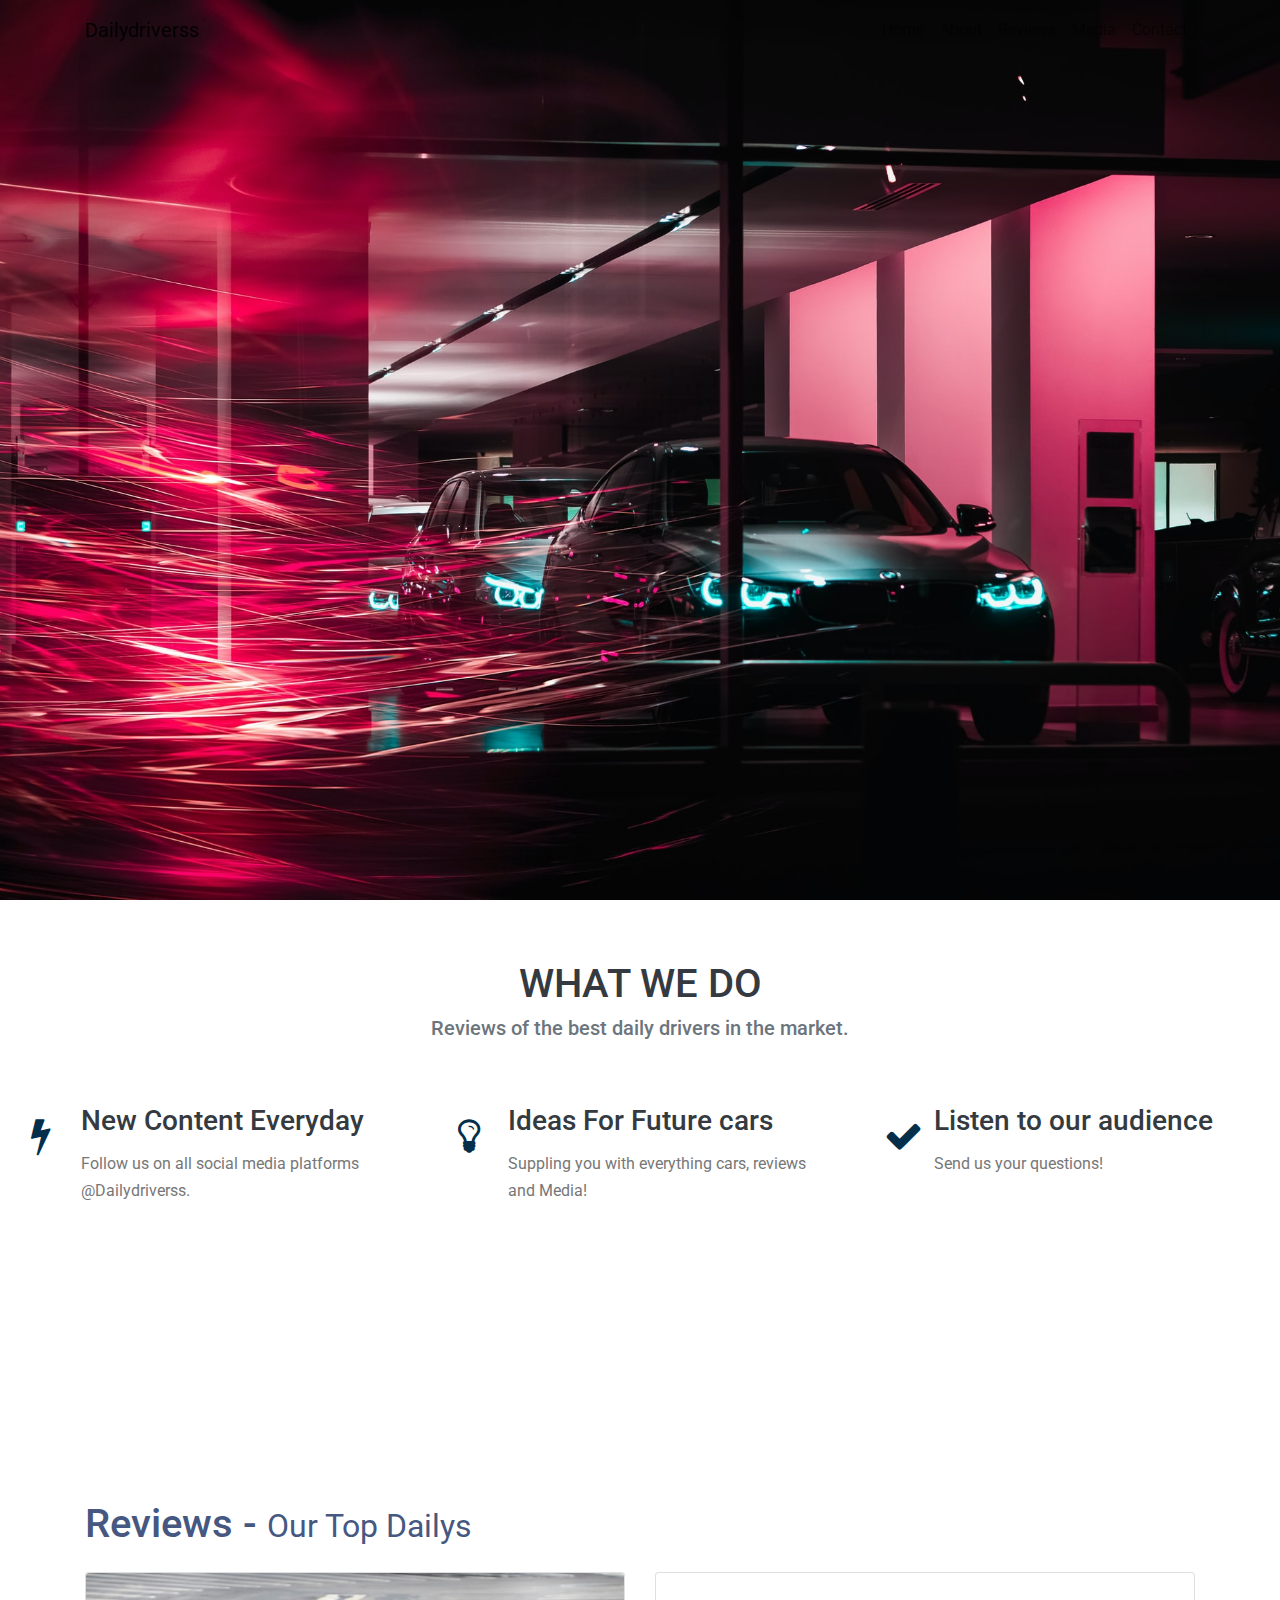
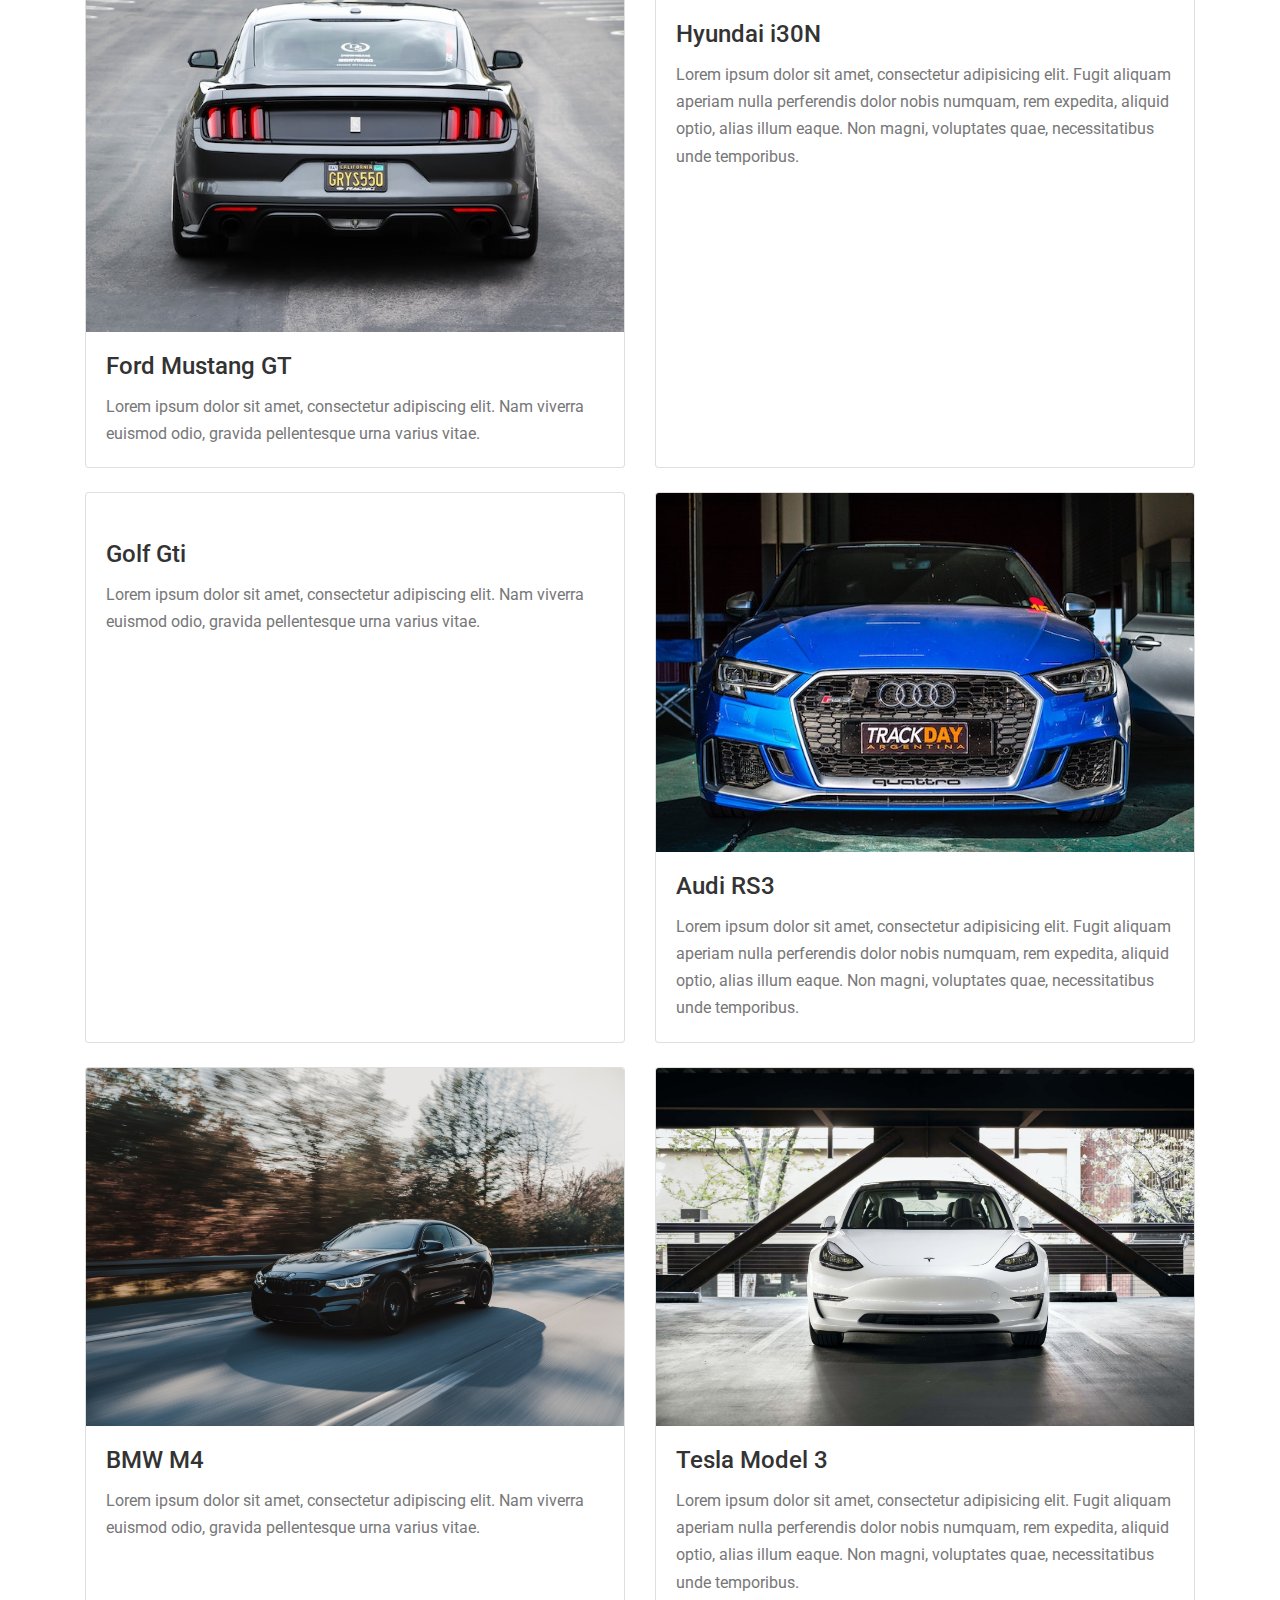
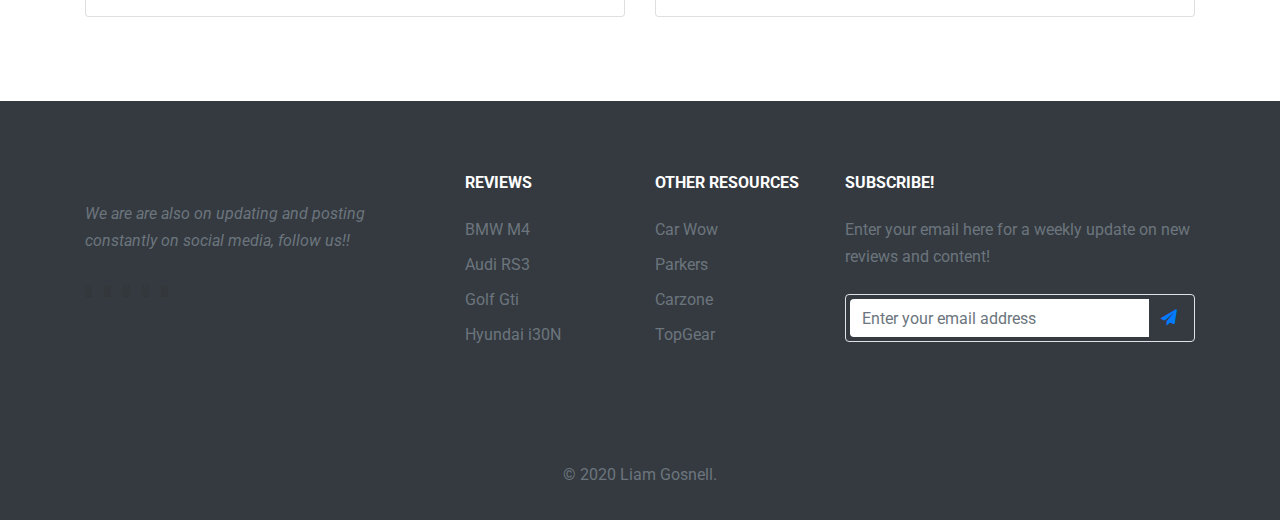
==== index.html @ 52a917ce "linking to maps.js file" ====
<!DOCTYPE html>
<html lang="en">

<head>
	<meta charset="UTF-8">
	<meta name="viewport" content="width=device-width, initial-scale=1.0">
	<meta http-equiv="X-UA-Compatible" content="ie=edge">

	<title>DailyDriverss</title>

	<link rel="stylesheet" href="https://stackpath.bootstrapcdn.com/bootstrap/4.3.1/css/bootstrap.min.css"
		integrity="sha384-ggOyR0iXCbMQv3Xipma34MD+dH/1fQ784/j6cY/iJTQUOhcWr7x9JvoRxT2MZw1T" crossorigin="anonymous">

	<link rel="stylesheet" href="https://maxcdn.bootstrapcdn.com/font-awesome/4.7.0/css/font-awesome.min.css"
		type="text/css" />

	<link rel="stylesheet" href="https://cdnjs.cloudflare.com/ajax/libs/animate.css/3.7.2/animate.min.css">

	<link rel="stylesheet" href="https://use.fontawesome.com/releases/v5.0.10/css/all.css"
		integrity="sha384-+d0P83n9kaQMCwj8F4RJB66tzIwOKmrdb46+porD/OvrJ+37WqIM7UoBtwHO6Nlg" crossorigin="anonymous">

	<link rel="stylesheet" href="./css/styles.css">

<body id="page-top">
	<!-- Navigation -->
  <nav class="navbar navbar-expand-lg navbar-light fixed-top" id="mainNav">
    <div class="container">
      <a class="navbar-brand js-scroll-trigger" href="index.html">Dailydriverss</a>
      <button class="navbar-toggler navbar-toggler-right" type="button" data-toggle="collapse" data-target="#navbarResponsive" aria-controls="navbarResponsive" aria-expanded="false" aria-label="Toggle navigation">
        Menu
        <i class="fas fa-bars"></i>
      </button>
      <div class="collapse navbar-collapse" id="navbarResponsive">
        <ul class="navbar-nav ml-auto">
        <li class="nav-item">
            <a class="nav-link js-scroll-trigger" href="index.html">Home</a>
          </li>
          <li class="nav-item">
            <a class="nav-link js-scroll-trigger" href="about.html">About</a>
          </li>
          <li class="nav-item">
            <a class="nav-link js-scroll-trigger" href="reviews.html">Reviews</a>
          </li>
          <li class="nav-item">
            <a class="nav-link js-scroll-trigger" href="media.html">Media</a>
          </li>
          <li class="nav-item">
            <a class="nav-link js-scroll-trigger" href="contact.html">Contact</a>
          </li>
        </ul>
      </div>
    </div>
  </nav>

  <!-- Header -->
  <header class="masthead">
    <div class="container d-flex h-100 align-items-center">
      <div class="mx-auto text-center">
      </div>
    </div>
  </header>


	<!--Features -->
	<section id="what-we-do">
		<div class="container-fluid ">
			<h2 class="section-title mb-2 h1 text-dark">What we do</h2>
			<p class="text-center text-muted h5">Reviews of the best daily drivers in the market.</p>
			<div class="row mt-5">
				<div class="col-xs-12 col-sm-6 col-md-4 col-lg-4 col-xl-4">
					<div class="card">
						<div class="card-block block-1">
							<h3 class="card-title text-dark">New Content Everyday</h3>
							<p class="card-text">
								Follow us on all social media platforms @Dailydriverss.
							</p>

						</div>
					</div>
				</div>
				<div class="col-xs-12 col-sm-6 col-md-4 col-lg-4 col-xl-4">
					<div class="card">
						<div class="card-block block-2">
							<h3 class="card-title text-dark">Ideas For Future cars</h3>
							<p class="card-text">Suppling you with everything cars, reviews and Media!
							</p>

						</div>
					</div>
				</div>
				<div class="col-xs-12 col-sm-6 col-md-4 col-lg-4 col-xl-4">
					<div class="card">
						<div class="card-block block-3">
							<h3 class="card-title text-dark">Listen to our audience</h3>
							<p class="card-text">
								Send us your questions!
							</p>

						</div>
					</div>
				</div>
			</div>


		</div>
	</section>
	<!-- features-->


     <!-- maps -->
     <section>
        <div id="map">
        
        
        </div>
     </section>
    

	<!-- Reviews-->
    <section class="reviews">
	<div class="container">

  
  <h1 class="my-4">Reviews -
    <small>Our Top Dailys</small>
  </h1>

  <div class="row">
    <div class="col-lg-6 mb-4">
      <div class="card h-100">
        <a target="_blank" href="https://www.carwow.co.uk/ford/mustang?source=navbarSearch"><img class="card-img-top" src="./images/mustang-1.jpeg" alt=""></a>
        <div class="card-body">
          <h4 class="card-title">
            <a target="_blank" href="https://www.carwow.co.uk/ford/mustang?source=navbarSearch">Ford Mustang GT</a>
          </h4>
          <p class="card-text">Lorem ipsum dolor sit amet, consectetur adipiscing elit. Nam viverra euismod odio, gravida pellentesque urna varius vitae.</p>
        </div>
      </div>
    </div>
    <div class="col-lg-6 mb-4">
      <div class="card h-100">
        <a target="_blank" href="https://www.carwow.co.uk/hyundai/i30-n?source=navbarSearch"><img class="card-img-top" src="./images/h-i30n.jpeg" alt=""></a>
        <div class="card-body">
          <h4 class="card-title">
            <a target="_blank" href="https://www.carwow.co.uk/hyundai/i30-n?source=navbarSearch">Hyundai i30N</a>
          </h4>
          <p class="card-text">Lorem ipsum dolor sit amet, consectetur adipisicing elit. Fugit aliquam aperiam nulla perferendis dolor nobis numquam, rem expedita, aliquid optio, alias illum eaque. Non magni, voluptates quae, necessitatibus unde temporibus.</p>
        </div>
      </div>
    </div>
    <div class="col-lg-6 mb-4">
      <div class="card h-100">
        <a target="_blank" href="https://www.carwow.co.uk/volkswagen/golf-gti?source=navbarSearch"><img class="card-img-top" src="./images/gti7.jpeg" alt=""></a>
        <div class="card-body">
          <h4 class="card-title">
            <a target="_blank" href="https://www.carwow.co.uk/volkswagen/golf-gti?source=navbarSearch">Golf Gti</a>
          </h4>
          <p class="card-text">Lorem ipsum dolor sit amet, consectetur adipiscing elit. Nam viverra euismod odio, gravida pellentesque urna varius vitae.</p>
        </div>
      </div>
    </div>
    <div class="col-lg-6 mb-4">
      <div class="card h-100">
        <a target="_blank" href="https://www.carwow.co.uk/audi/rs3?source=navbarSearch"><img class="card-img-top" src="./images/rs3-blue.jpeg" alt=""></a>
        <div class="card-body">
          <h4 class="card-title">
            <a target="_blank" href="https://www.carwow.co.uk/audi/rs3?source=navbarSearch">Audi RS3</a>
          </h4>
          <p class="card-text">Lorem ipsum dolor sit amet, consectetur adipisicing elit. Fugit aliquam aperiam nulla perferendis dolor nobis numquam, rem expedita, aliquid optio, alias illum eaque. Non magni, voluptates quae, necessitatibus unde temporibus.</p>
        </div>
      </div>
    </div>
    <div class="col-lg-6 mb-4">
      <div class="card h-100">
        <a target="_blank" href="https://www.carwow.co.uk/bmw/m4?source=navbarSearch"><img class="card-img-top" src="./images/m4.jpeg" alt=""></a>
        <div class="card-body">
          <h4 class="card-title">
            <a target="_blank" href="https://www.carwow.co.uk/bmw/m4?source=navbarSearch">BMW M4</a>
          </h4>
          <p class="card-text">Lorem ipsum dolor sit amet, consectetur adipiscing elit. Nam viverra euismod odio, gravida pellentesque urna varius vitae.</p>
        </div>
      </div>
    </div>
    <div class="col-lg-6 mb-4">
      <div class="card h-100">
        <a target="_blank" href="https://www.carwow.co.uk/tesla/model-3?source=navbarSearch"><img class="card-img-top" src="./images/tesla.jpeg" alt=""></a>
        <div class="card-body">
          <h4 class="card-title">
            <a target="_blank" href="https://www.carwow.co.uk/tesla/model-3?source=navbarSearch">Tesla Model 3</a>
          </h4>
          <p class="card-text">Lorem ipsum dolor sit amet, consectetur adipisicing elit. Fugit aliquam aperiam nulla perferendis dolor nobis numquam, rem expedita, aliquid optio, alias illum eaque. Non magni, voluptates quae, necessitatibus unde temporibus.</p>
        </div>
      </div>
    </div>
  </div>
  </section>
	<!-- Closing Reviews-->
    <!-- Footer -->
  <footer class="bg-dark">
    <div class="container py-5">
      <div class="row py-4">
        <div class="col-lg-4 col-md-6 mb-4 mb-lg-0"><img src="img/logo.png" alt="" width="180" class="mb-3">
          <p class="font-italic text-muted text-white">We are are also on updating and posting constantly on social media, follow us!!</p>
          <ul class="list-inline mt-4">
            <li class="list-inline-item"><a href="#" target="_blank" title="twitter"><i class="fab fa-twitter"></i></a></li>
            <li class="list-inline-item"><a href="#" target="_blank" title="facebook"><i class="fab fa-facebook"></i></a></li>
            <li class="list-inline-item"><a href="#" target="_blank" title="instagram"><i class="fab fa-instagram"></i></a></li>
            <li class="list-inline-item"><a href="#" target="_blank" title="pinterest"><i class="fab fa-pinterest"></i></a></li>
            <li class="list-inline-item"><a href="#" target="_blank" title="vimeo"><i class="fab fa-vimeo"></i></a></li>
          </ul>
        </div>
        <div class="col-lg-2 col-md-6 mb-4 mb-lg-0">
          <h6 class="text-uppercase font-weight-bold mb-4 text-white">Reviews</h6>
          <ul class="list-unstyled mb-0">
            <li class="mb-2"><a target="_blank" href="https://www.carwow.co.uk/bmw/m4?source=navbarSearch" class="text-muted text-white">BMW M4</a></li>
            <li class="mb-2"><a target="_blank" href="https://www.carwow.co.uk/audi/rs3?source=navbarSearch" class="text-muted text-white">Audi RS3</a></li>
            <li class="mb-2"><a target="_blank" href="https://www.carwow.co.uk/volkswagen/golf-gti?source=navbarSearch" class="text-muted text-white">Golf Gti</a></li>
            <li class="mb-2"><a target="_blank" href="https://www.carwow.co.uk/hyundai/i30-n?source=navbarSearch" class="text-muted text-white">Hyundai i30N</a></li>
          </ul>
        </div>
        <div class="col-lg-2 col-md-6 mb-4 mb-lg-0">
          <h6 class="text-uppercase font-weight-bold mb-4 text-white">Other Resources</h6>
          <ul class="list-unstyled mb-0">
            <li class="mb-2"><a target="_blank" href="https://www.carwow.co.uk/car-reviews" class="text-muted text-white">Car Wow</a></li>
            <li class="mb-2"><a target="_blank" href="https://www.parkers.co.uk/car-reviews/" class="text-muted text-white">Parkers</a></li>
            <li class="mb-2"><a target="_blank" href="https://www.carzone.ie/reviews/" class="text-muted text-white">Carzone</a></li>
            <li class="mb-2"><a target="_blank" href="https://www.topgear.com/" class="text-muted text-white">TopGear</a></li>
          </ul>
        </div>
        <div class="col-lg-4 col-md-6 mb-lg-0">
          <h6 class="text-uppercase font-weight-bold mb-4 text-white">Subscribe!</h6>
          <p class="text-muted mb-4 text-white">Enter your email here for a weekly update on new reviews and content!</p>
          <div class="p-1 rounded border">
            <div class="input-group">
              <input type="email" placeholder="Enter your email address" aria-describedby="button-addon1" class="form-control border-0 shadow-0">
              <div class="input-group-append">
                <button id="button-addon1" type="submit" class="btn btn-link"><i class="fa fa-paper-plane"></i></button>
              </div>
            </div>
          </div>
        </div>
      </div>
    </div>

    <!-- Copyrights -->
    <div class="bg-dark py-4">
      <div class="container text-center">
        <p class="text-muted mb-0 py-2 text-white">© 2020 Liam Gosnell.</p>
      </div>
    </div>
  </footer>
  <!-- End -->


	
	<!-- ./Footer -->
                <script src="https://unpkg.com/@google/markerclustererplus@4.0.1/dist/markerclustererplus.min.js"></script>
                <script src="/maps/documentation/javascript/examples/markerclusterer/markerclustererplus@4.0.1.min.js">
                </script>
                <script async defer src="https://maps.googleapis.com/maps/api/js?key=AIzaSyB-16JK-HgdtMTjM7Pog3IHasRcXqRBS9s&callback=initMap"></script>

				<script src="https://code.jquery.com/jquery-3.2.1.slim.min.js"></script>
				<script src="https://cdnjs.cloudflare.com/ajax/libs/popper.js/1.12.9/umd/popper.min.js"></script>
				<script src="https://maxcdn.bootstrapcdn.com/bootstrap/4.0.0/js/bootstrap.min.js"></script>
                <script src="js/maps.js"></script>
                

                <script>
                (function($) {
  "use strict"; // Start of use strict

  // Smooth scrolling using jQuery easing
  $('a.js-scroll-trigger[href*="#"]:not([href="#"])').click(function() {
    if (location.pathname.replace(/^\//, '') == this.pathname.replace(/^\//, '') && location.hostname == this.hostname) {
      var target = $(this.hash);
      target = target.length ? target : $('[name=' + this.hash.slice(1) + ']');
      if (target.length) {
        $('html, body').animate({
          scrollTop: (target.offset().top - 70)
        }, 1000, "easeInOutExpo");
        return false;
      }
    }
  });

  // Closes responsive menu when a scroll trigger link is clicked
  $('.js-scroll-trigger').click(function() {
    $('.navbar-collapse').collapse('hide');
  });

  // Activate scrollspy to add active class to navbar items on scroll
  $('body').scrollspy({
    target: '#mainNav',
    offset: 100
  });

  // Collapse Navbar
  var navbarCollapse = function() {
    if ($("#mainNav").offset().top > 100) {
      $("#mainNav").addClass("navbar-shrink");
    } else {
      $("#mainNav").removeClass("navbar-shrink");
    }
  };
  // Collapse now if page is not at top
  navbarCollapse();
  // Collapse the navbar when page is scrolled
  $(window).scroll(navbarCollapse);

})(jQuery); // End of use strict
                </script>
                

        
                
                

</body>

</html>
---- css/styles.css ----
@import url('https://fonts.googleapis.com/css?family=Playfair+Display|Roboto&display=swap');

body{
font-family: "Roboto", "Helvetica", "Sans-serif";
 margin: 0;
    padding: 0;
    font-size: 1rem;
    font-weight: 400;
    color: #777;
    line-height: 1.7;
    position: relative;
}


.masthead {
  height: 100vh;
  min-height: 500px;
  background-image: url('../images/masthead.jpeg');
  background-size: cover;
  background-position: center;
  background-repeat: no-repeat;
}

.card-title{
    color: #465881;
}


* {
    outline: none;
}

/* Headings */
.my-4{
    color:#465881;
}

.h1{
    color:#465881;
}

/*What we do */

@import url('https://maxcdn.bootstrapcdn.com/font-awesome/4.7.0/css/font-awesome.min.css');
section{
	padding: 60px 0;
}
section .section-title{
	text-align:center;
	color:#465881;
	margin-bottom:50px;
	text-transform:uppercase;
}
#what-we-do{
	background:#ffffff;
}
#what-we-do .card{
	padding: 1rem!important;
	border: none;
	margin-bottom:1rem;
	-webkit-transition: .5s all ease;
	-moz-transition: .5s all ease;
	transition: .5s all ease;
}
#what-we-do .card:hover{
	-webkit-box-shadow: 5px 7px 9px -4px rgb(158, 158, 158);
	-moz-box-shadow: 5px 7px 9px -4px rgb(158, 158, 158);
	box-shadow: 5px 7px 9px -4px rgb(158, 158, 158);
}
#what-we-do .card .card-block{
	padding-left: 50px;
    position: relative;
}
#what-we-do .card .card-block a{
	color: #18274d !important;
	font-weight:700;
	text-decoration:none;
}
#what-we-do .card .card-block a i{
	display:none;
	
}
#what-we-do .card:hover .card-block a i{
	display:inline-block;
	font-weight:700;
	
}
#what-we-do .card .card-block:before{
	font-family: FontAwesome;
    position: absolute;
    font-size: 39px;
    color: #042f4b;
    left: 0;
	-webkit-transition: -webkit-transform .2s ease-in-out;
    transition:transform .2s ease-in-out;
}
#what-we-do .card .block-1:before{
    content: "\f0e7";
}
#what-we-do .card .block-2:before{
    content: "\f0eb";
}
#what-we-do .card .block-3:before{
    content: "\f00c";
}
#what-we-do .card .block-4:before{
    content: "\f209";
}
#what-we-do .card .block-5:before{
    content: "\f0a1";
}
#what-we-do .card .block-6:before{
    content: "\f218";
}
#what-we-do .card:hover .card-block:before{
	-webkit-transform: rotate(360deg);
	transform: rotate(360deg);	
	-webkit-transition: .5s all ease;
	-moz-transition: .5s all ease;
	transition: .5s all ease;
}

/*newsletter*/
.home-newsletter {
padding: 80px 0;
background: #042f4b;
}

.home-newsletter .single {
max-width: 100%;
margin: 0 auto;
text-align: center;
position: relative;
z-index: 2; }
.home-newsletter .single h2 {
font-size: 22px;
color: white;
text-transform: uppercase;
margin-bottom: 40px; }
.home-newsletter .single .form-control {
height: 50px;
background: rgba(255, 255, 255, 0.6);
border-color: transparent;
border-radius: 20px 0 0 20px;

 }

.home-newsletter .single .form-control:focus {
box-shadow: none;
border-color: #243c4f; }
.home-newsletter .single .btn {
min-height: 50px; 
border-radius: 0 20px 20px 0;
background: #c70039;
color: #fff;
}

/* carousel */
.carousel-item {
  height: 65vh;
  min-height: 350px;
  background: no-repeat center center scroll;
  -webkit-background-size: cover;
  -moz-background-size: cover;
  -o-background-size: cover;
  background-size: cover;
}


/* contact */
.pb-100 {
	padding-bottom: 100px;
}
.pt-100 {
	padding-top: 100px;
}
.mb-100 {
	margin-bottom: 100px;
}
a {
	text-decoration: none;
	color: #333;
	-webkit-transition: .4s;
	transition: .4s;
}
.section-title {
	position: relative;
}
.section-title p {
	font-size: 16px;
	margin-bottom: 5px;
	font-weight: 400;
}
.section-title h4 {
	font-size: 40px;
	font-weight: 600;
	text-transform: capitalize;
	position: relative;
	padding-bottom: 20px;
	display: inline-block;
}
.section-title h4::before {
	position: absolute;
	content: "";
	width: 80px;
	height: 2px;
	background-color: #d8d8d8;
	bottom: 0;
	left: 50%;
	margin-left: -40px;
}
.section-title h4::after {
	position: absolute;
	content: "";
	width: 50px;
	height: 2px;
	background-color: #243c4f;
	left: 0;
	bottom: 0;
	left: 50%;
	margin-left: -25px;
}
.contact {
	background-image: url("http://infinityflamesoft.com/html/abal-preview/assets/img/contact_back.jpg");
	background-size: cover;
	background-position: center;
	background-attachment: fixed;
	position: relative;
	z-index: 2;
	color: #fff;
}
.contact-form input,
textarea {
	width: 100%;
	border: 1px solid #555;
	padding: 5px 10px;
	text-transform: capitalize;
	margin-top: 15px;
	background-color: transparent;
	color: #fff;
}
.contact:before {
	position: absolute;
	content: "";
	width: 100%;
	height: 100%;
	left: 0;
	top: 0;
	background-color: #333;
	z-index: -1;
	opacity: .85;
	-ms-filter: "progid:DXImageTransform.Microsoft.Alpha(Opacity=85)";
}
.single-contact {
	text-align: left;
	position: relative;
	padding-left: 70px;
	margin-bottom: 50px;
	margin-top: 10px;
}
.single-contact i.fa {
	position: absolute;
	left: 0;
	top: 50%;
	-webkit-transform: translateY(-50%);
	        transform: translateY(-50%);
	background-color: #243c4f;
	width: 40px;
	height: 40px;
	line-height: 40px;
	text-align: center;
	border-radius: 3px;
}
.single-contact h5 {
	font-size: 18px;
	margin-bottom: 10px;
	font-weight: 500;
}
.single-contact p {
	font-size: 15px;
	font-weight: 400;
}
.contact-form input[type="submit"] {
	background-color: #243c4f;
	border: 0px;
	cursor: pointer;
	font-size: 16px;
	-webkit-transition: .4s;
	transition: .4s
}
.contact-form input[type="submit"]:hover {
	background-color: #395e7c;
}
.contact-form input:focus, textarea:focus {
	border-color: #395e7c;
}
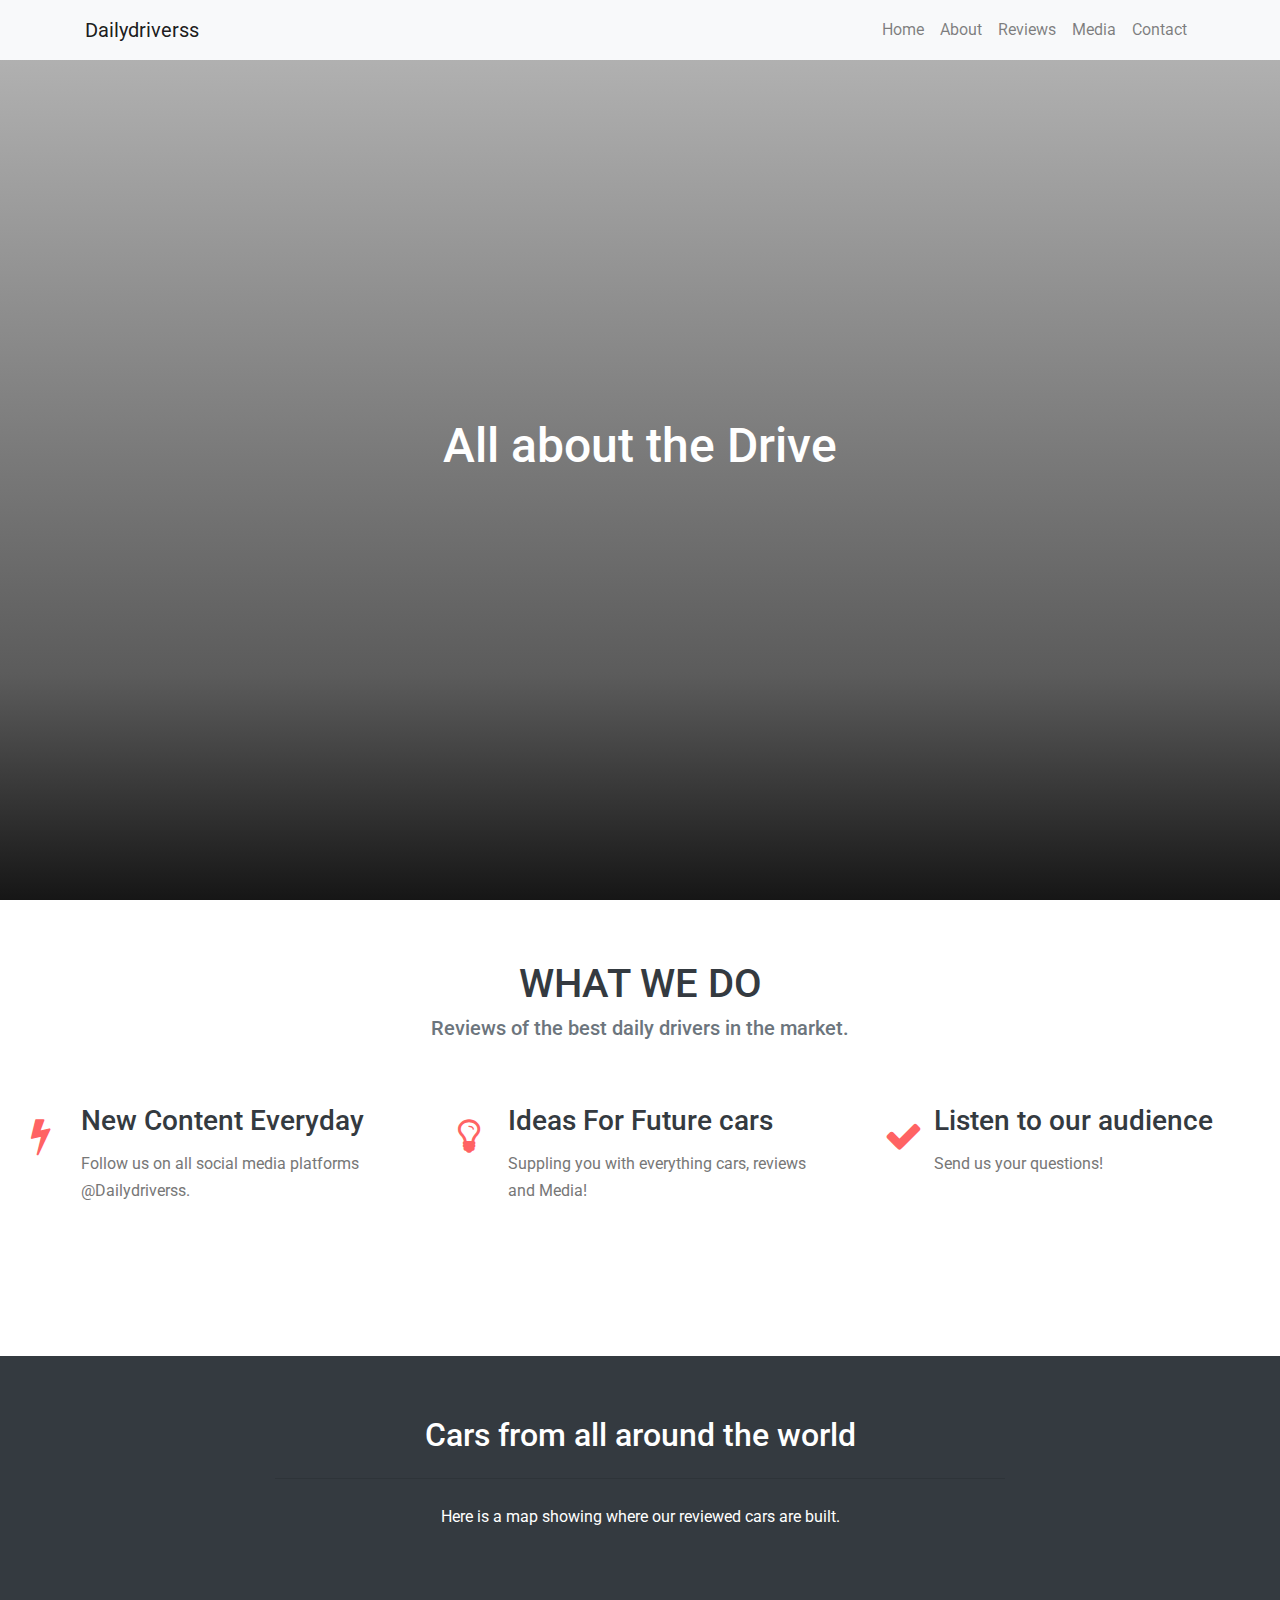
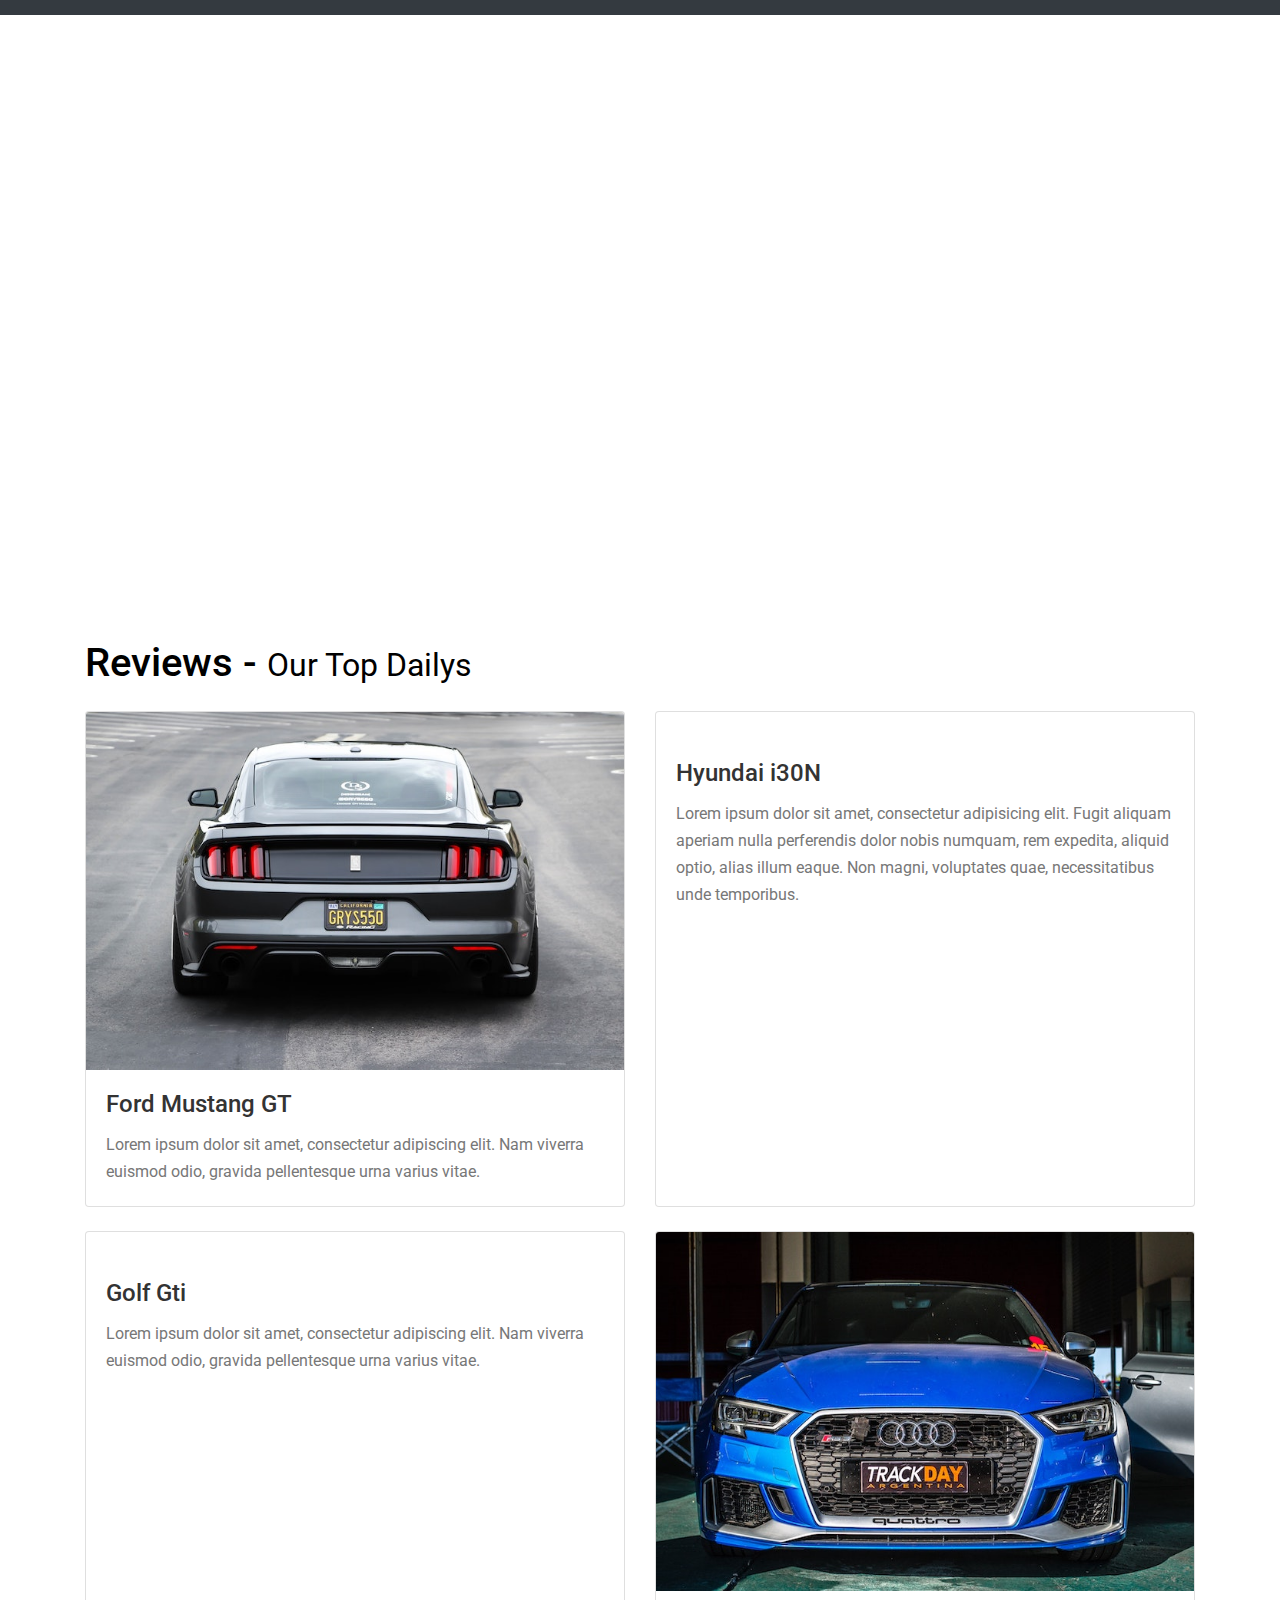
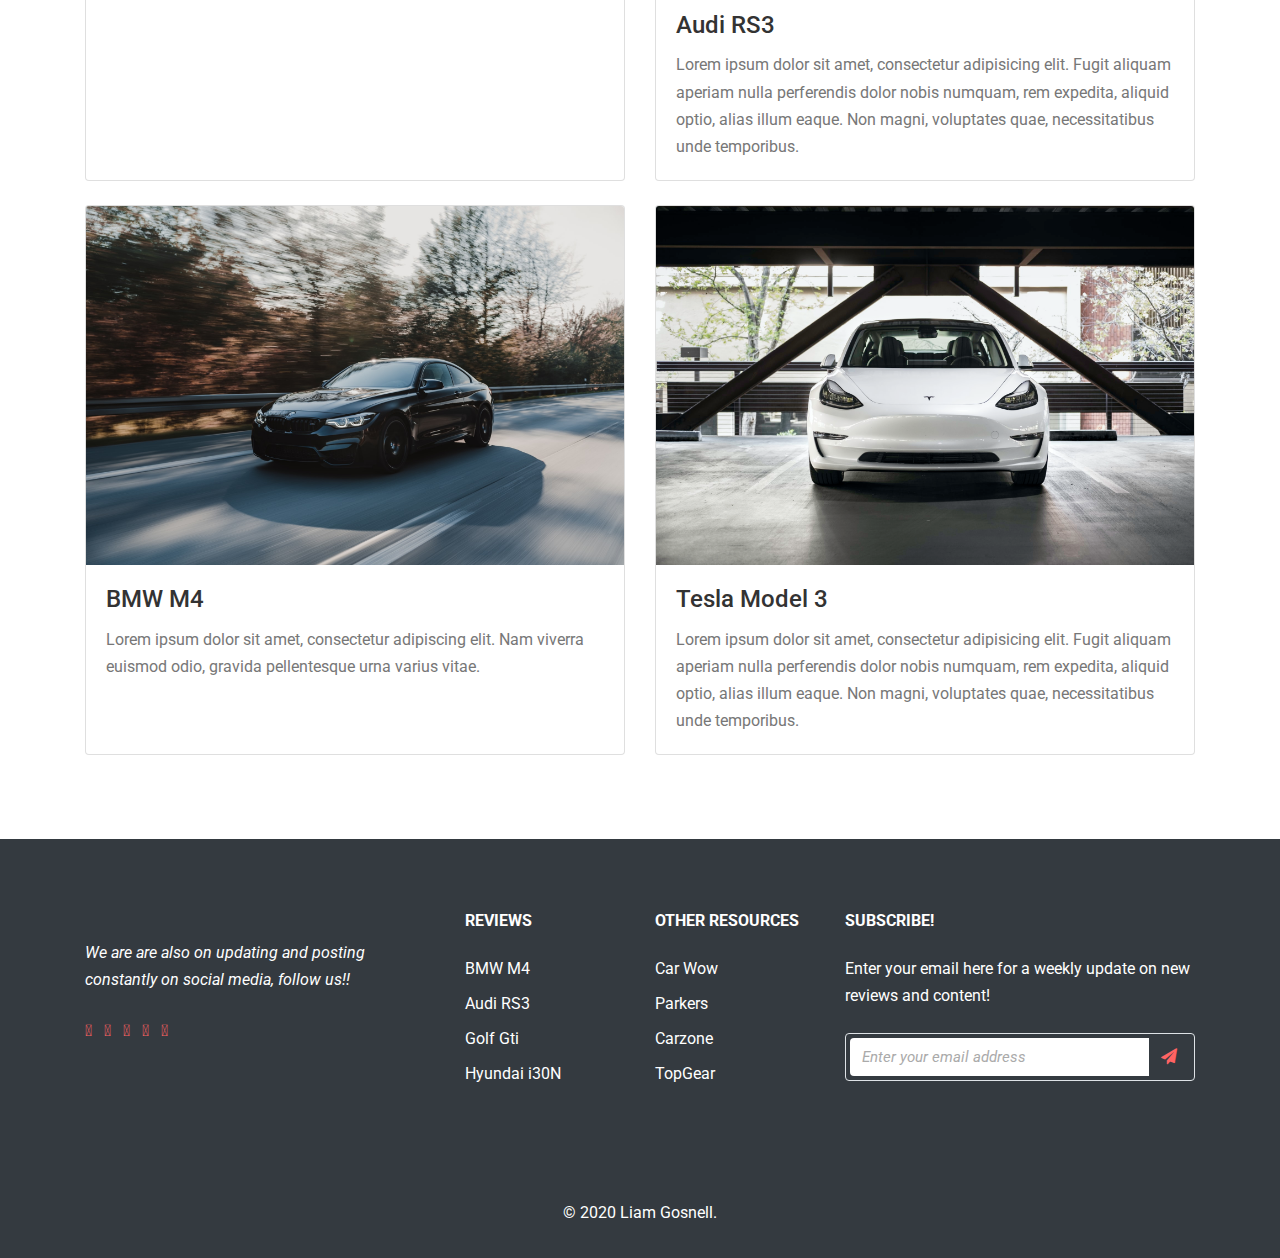
==== commit 36888af0: "changing heading colours and adding content to the reviews page" ====
--- a/index.html
+++ b/index.html
@@ -1,7 +1,7 @@
 <!DOCTYPE html>
 <html lang="en">
 
-<head>
+ <head>
 	<meta charset="UTF-8">
 	<meta name="viewport" content="width=device-width, initial-scale=1.0">
 	<meta http-equiv="X-UA-Compatible" content="ie=edge">
@@ -20,10 +20,13 @@
 		integrity="sha384-+d0P83n9kaQMCwj8F4RJB66tzIwOKmrdb46+porD/OvrJ+37WqIM7UoBtwHO6Nlg" crossorigin="anonymous">
 
 	<link rel="stylesheet" href="./css/styles.css">
-
+   
+ </head>
+
+	<!-- Navigation -->
 <body id="page-top">
-	<!-- Navigation -->
-  <nav class="navbar navbar-expand-lg navbar-light fixed-top" id="mainNav">
+
+  <nav class="navbar navbar-expand-lg navbar-light bg-light fixed-top" id="mainNav">
     <div class="container">
       <a class="navbar-brand js-scroll-trigger" href="index.html">Dailydriverss</a>
       <button class="navbar-toggler navbar-toggler-right" type="button" data-toggle="collapse" data-target="#navbarResponsive" aria-controls="navbarResponsive" aria-expanded="false" aria-label="Toggle navigation">
@@ -56,6 +59,7 @@
   <header class="masthead">
     <div class="container d-flex h-100 align-items-center">
       <div class="mx-auto text-center">
+      <h2 class="text-white">All about the Drive</h2>
       </div>
     </div>
   </header>
@@ -103,27 +107,39 @@
 
 
 		</div>
-	</section>
-	<!-- features-->
+	 </section>
+	 <!-- features-->
 
 
      <!-- maps -->
      <section>
+     <section class="page-section bg-dark" id="about">
+            <div class="container">
+                <div class="row justify-content-center">
+                    <div class="col-lg-8 text-center">
+                        <h2 class="text-white mt-0">Cars from all around the world</h2>
+                        <hr class="divider light my-4" />
+                        <p class="text-white mb-4">Here is a map showing where our reviewed cars are built.</p>
+                        
+                    </div>
+                </div>
+            </div>
+     </section>
         <div id="map">
+        </div>
         
-        
-        </div>
      </section>
-    
-
-	<!-- Reviews-->
+
+     
+
+	 <!-- Reviews-->
     <section class="reviews">
 	<div class="container">
 
   
-  <h1 class="my-4">Reviews -
+     <h1 class="my-4">Reviews -
     <small>Our Top Dailys</small>
-  </h1>
+      </h1>
 
   <div class="row">
     <div class="col-lg-6 mb-4">
@@ -269,30 +285,15 @@
                 (function($) {
   "use strict"; // Start of use strict
 
-  // Smooth scrolling using jQuery easing
-  $('a.js-scroll-trigger[href*="#"]:not([href="#"])').click(function() {
-    if (location.pathname.replace(/^\//, '') == this.pathname.replace(/^\//, '') && location.hostname == this.hostname) {
-      var target = $(this.hash);
-      target = target.length ? target : $('[name=' + this.hash.slice(1) + ']');
-      if (target.length) {
-        $('html, body').animate({
-          scrollTop: (target.offset().top - 70)
-        }, 1000, "easeInOutExpo");
-        return false;
-      }
-    }
-  });
+  
+  
 
   // Closes responsive menu when a scroll trigger link is clicked
   $('.js-scroll-trigger').click(function() {
     $('.navbar-collapse').collapse('hide');
   });
 
-  // Activate scrollspy to add active class to navbar items on scroll
-  $('body').scrollspy({
-    target: '#mainNav',
-    offset: 100
-  });
+ 
 
   // Collapse Navbar
   var navbarCollapse = function() {
@@ -307,7 +308,7 @@
   // Collapse the navbar when page is scrolled
   $(window).scroll(navbarCollapse);
 
-})(jQuery); // End of use strict
+ })(jQuery); // End of use strict
                 </script>
                 
 
@@ -315,6 +316,6 @@
                 
                 
 
-</body>
+ </body>
 
 </html>--- a/css/styles.css
+++ b/css/styles.css
@@ -11,151 +11,10 @@
     position: relative;
 }
 
-
-.masthead {
-  height: 100vh;
-  min-height: 500px;
-  background-image: url('../images/masthead.jpeg');
-  background-size: cover;
-  background-position: center;
-  background-repeat: no-repeat;
-}
-
 .card-title{
     color: #465881;
 }
 
-
-* {
-    outline: none;
-}
-
-/* Headings */
-.my-4{
-    color:#465881;
-}
-
-.h1{
-    color:#465881;
-}
-
-/*What we do */
-
-@import url('https://maxcdn.bootstrapcdn.com/font-awesome/4.7.0/css/font-awesome.min.css');
-section{
-	padding: 60px 0;
-}
-section .section-title{
-	text-align:center;
-	color:#465881;
-	margin-bottom:50px;
-	text-transform:uppercase;
-}
-#what-we-do{
-	background:#ffffff;
-}
-#what-we-do .card{
-	padding: 1rem!important;
-	border: none;
-	margin-bottom:1rem;
-	-webkit-transition: .5s all ease;
-	-moz-transition: .5s all ease;
-	transition: .5s all ease;
-}
-#what-we-do .card:hover{
-	-webkit-box-shadow: 5px 7px 9px -4px rgb(158, 158, 158);
-	-moz-box-shadow: 5px 7px 9px -4px rgb(158, 158, 158);
-	box-shadow: 5px 7px 9px -4px rgb(158, 158, 158);
-}
-#what-we-do .card .card-block{
-	padding-left: 50px;
-    position: relative;
-}
-#what-we-do .card .card-block a{
-	color: #18274d !important;
-	font-weight:700;
-	text-decoration:none;
-}
-#what-we-do .card .card-block a i{
-	display:none;
-	
-}
-#what-we-do .card:hover .card-block a i{
-	display:inline-block;
-	font-weight:700;
-	
-}
-#what-we-do .card .card-block:before{
-	font-family: FontAwesome;
-    position: absolute;
-    font-size: 39px;
-    color: #042f4b;
-    left: 0;
-	-webkit-transition: -webkit-transform .2s ease-in-out;
-    transition:transform .2s ease-in-out;
-}
-#what-we-do .card .block-1:before{
-    content: "\f0e7";
-}
-#what-we-do .card .block-2:before{
-    content: "\f0eb";
-}
-#what-we-do .card .block-3:before{
-    content: "\f00c";
-}
-#what-we-do .card .block-4:before{
-    content: "\f209";
-}
-#what-we-do .card .block-5:before{
-    content: "\f0a1";
-}
-#what-we-do .card .block-6:before{
-    content: "\f218";
-}
-#what-we-do .card:hover .card-block:before{
-	-webkit-transform: rotate(360deg);
-	transform: rotate(360deg);	
-	-webkit-transition: .5s all ease;
-	-moz-transition: .5s all ease;
-	transition: .5s all ease;
-}
-
-/*newsletter*/
-.home-newsletter {
-padding: 80px 0;
-background: #042f4b;
-}
-
-.home-newsletter .single {
-max-width: 100%;
-margin: 0 auto;
-text-align: center;
-position: relative;
-z-index: 2; }
-.home-newsletter .single h2 {
-font-size: 22px;
-color: white;
-text-transform: uppercase;
-margin-bottom: 40px; }
-.home-newsletter .single .form-control {
-height: 50px;
-background: rgba(255, 255, 255, 0.6);
-border-color: transparent;
-border-radius: 20px 0 0 20px;
-
- }
-
-.home-newsletter .single .form-control:focus {
-box-shadow: none;
-border-color: #243c4f; }
-.home-newsletter .single .btn {
-min-height: 50px; 
-border-radius: 0 20px 20px 0;
-background: #c70039;
-color: #fff;
-}
-
-/* carousel */
 .carousel-item {
   height: 65vh;
   min-height: 350px;
@@ -166,6 +25,169 @@
   background-size: cover;
 }
 
+* {
+    outline: none;
+}
+
+.my-4{
+    color: #000;
+}
+
+h3{
+    color: #000;;
+}
+/* paragraphs */
+.paragraph-bg{
+background-color: #fff;
+}
+
+/* nav */
+
+.masthead {
+  position: relative;
+  width: 100%;
+  height: auto;
+  min-height: 35rem;
+  padding: 15rem 0;
+  background: linear-gradient(to bottom, rgba(22, 22, 22, 0.3) 0%, rgba(22, 22, 22, 0.7) 75%, #161616 100%), url("../images/st.jpeg");
+  background-position: center;
+  background-repeat: no-repeat;
+  background-attachment: scroll;
+  background-size: cover;
+}
+
+.masthead h1 {
+  font-family: 'Varela Round';
+  font-size: 2.5rem;
+  line-height: 2.5rem;
+  letter-spacing: 0.8rem;
+  background: -webkit-linear-gradient(rgba(255, 255, 255, 0.9), rgba(255, 255, 255, 0));
+  -webkit-text-fill-color: transparent;
+  -webkit-background-clip: text;
+}
+
+.masthead h2 {
+  max-width: 20rem;
+  font-size: 3rem!important;
+}
+
+@media (min-width: 768px) {
+  .masthead h1 {
+    font-size: 4rem;
+    line-height: 4rem;
+  }
+}
+
+@media (min-width: 992px) {
+  .masthead {
+    height: 100vh;
+    padding: 0;
+  }
+
+  .masthead-1 {
+    height: 40vh;
+    padding: 0;
+  }
+
+  .masthead h1 {
+    font-size: 6.5rem;
+    line-height: 6.5rem;
+    letter-spacing: 0.8rem;
+  }
+  .masthead h2 {
+    max-width: 30rem;
+    font-size: 1.25rem;
+  }
+}
+
+.masthead-1 {
+  position: relative;
+  width: 100%;
+  height: auto;
+  min-height: 35rem;
+  padding: 15rem 0;
+  background: linear-gradient(to bottom, rgba(22, 22, 22, 0.3) 0%, rgba(22, 22, 22, 0.7) 75%, #161616 100%), url("../img/bg-masthead.jpg");
+  background-position: center;
+  background-repeat: no-repeat;
+  background-attachment: scroll;
+  background-size: cover;
+}
+/* Headings */
+
+
+
+/*What we do */
+
+@import url('https://maxcdn.bootstrapcdn.com/font-awesome/4.7.0/css/font-awesome.min.css');
+section{
+	padding: 60px 0;
+}
+section .section-title{
+	text-align:center;
+	color:#000;
+	margin-bottom:50px;
+	text-transform:uppercase;
+}
+#what-we-do{
+	background: #fff;
+}
+#what-we-do .card{
+	padding: 1rem!important;
+	border: none;
+	margin-bottom:1rem;
+	-webkit-transition: .5s all ease;
+	-moz-transition: .5s all ease;
+	transition: .5s all ease;
+}
+#what-we-do .card:hover{
+	-webkit-box-shadow: 5px 7px 9px -4px rgb(158, 158, 158);
+	-moz-box-shadow: 5px 7px 9px -4px rgb(158, 158, 158);
+	box-shadow: 5px 7px 9px -4px rgb(158, 158, 158);
+}
+#what-we-do .card .card-block{
+	padding-left: 50px;
+    position: relative;
+}
+#what-we-do .card .card-block a{
+	color: #000; !important;
+	font-weight:700;
+	text-decoration:none;
+}
+#what-we-do .card .card-block a i{
+	display:none;
+	
+}
+#what-we-do .card:hover .card-block a i{
+	display:inline-block;
+	font-weight:700;
+	
+}
+#what-we-do .card .card-block:before{
+	font-family: FontAwesome;
+    position: absolute;
+    font-size: 39px;
+    color: #ff6363;
+    left: 0;
+	-webkit-transition: -webkit-transform .2s ease-in-out;
+    transition:transform .2s ease-in-out;
+}
+#what-we-do .card .block-1:before{
+    content: "\f0e7";
+}
+#what-we-do .card .block-2:before{
+    content: "\f0eb";
+}
+#what-we-do .card .block-3:before{
+    content: "\f00c";
+}
+
+#what-we-do .card:hover .card-block:before{
+	-webkit-transform: rotate(360deg);
+	transform: rotate(360deg);	
+	-webkit-transition: .5s all ease;
+	-moz-transition: .5s all ease;
+	transition: .5s all ease;
+}
 
 /* contact */
 .pb-100 {
@@ -214,14 +236,14 @@
 	content: "";
 	width: 50px;
 	height: 2px;
-	background-color: #243c4f;
+	background-color: #0000;
 	left: 0;
 	bottom: 0;
 	left: 50%;
 	margin-left: -25px;
 }
 .contact {
-	background-image: url("http://infinityflamesoft.com/html/abal-preview/assets/img/contact_back.jpg");
+	background-image: url("../images/contact-bg.jpeg");
 	background-size: cover;
 	background-position: center;
 	background-attachment: fixed;
@@ -232,7 +254,7 @@
 .contact-form input,
 textarea {
 	width: 100%;
-	border: 1px solid #555;
+	border: 1px solid #fff;
 	padding: 5px 10px;
 	text-transform: capitalize;
 	margin-top: 15px;
@@ -249,7 +271,7 @@
 	background-color: #333;
 	z-index: -1;
 	opacity: .85;
-	-ms-filter: "progid:DXImageTransform.Microsoft.Alpha(Opacity=85)";
+	-ms-filter: "progid:DXImageTransform.Microsoft.Alpha(Opacity=65)";
 }
 .single-contact {
 	text-align: left;
@@ -264,7 +286,7 @@
 	top: 50%;
 	-webkit-transform: translateY(-50%);
 	        transform: translateY(-50%);
-	background-color: #243c4f;
+	background-color: #000;
 	width: 40px;
 	height: 40px;
 	line-height: 40px;
@@ -281,7 +303,7 @@
 	font-weight: 400;
 }
 .contact-form input[type="submit"] {
-	background-color: #243c4f;
+	background-color: #fff;
 	border: 0px;
 	cursor: pointer;
 	font-size: 16px;
@@ -289,9 +311,122 @@
 	transition: .4s
 }
 .contact-form input[type="submit"]:hover {
-	background-color: #395e7c;
+	background-color: #243c4f;
 }
 .contact-form input:focus, textarea:focus {
-	border-color: #395e7c;
-}
-
+	border-color: #478ac0;
+}
+
+/* footer */
+
+.text-white{
+    color: #fff !important;
+}
+
+.blue-text{
+    color: #243c4f !important;
+}
+
+#button-addon1 {
+color: rgb(66, 209, 235);
+}
+
+i {
+  color: #ff6363;
+}
+
+.form-control::placeholder {
+  font-size: 0.95rem;
+  color: #aaa;
+  font-style: italic;
+}
+
+.form-control.shadow-0:focus {
+  box-shadow: none;
+}
+
+/* about */
+
+header {
+  position: relative;
+  background-color: black;
+  height: 75vh;
+  min-height: 25rem;
+  width: 100%;
+  overflow: hidden;
+}
+
+header video {
+  position: absolute;
+  top: 50%;
+  left: 50%;
+  min-width: 100%;
+  min-height: 100%;
+  width: auto;
+  height: auto;
+  z-index: 0;
+  -ms-transform: translateX(-50%) translateY(-50%);
+  -moz-transform: translateX(-50%) translateY(-50%);
+  -webkit-transform: translateX(-50%) translateY(-50%);
+  transform: translateX(-50%) translateY(-50%);
+}
+
+header .container {
+  position: relative;
+  z-index: 2;
+}
+
+header .overlay {
+  position: absolute;
+  top: 0;
+  left: 0;
+  height: 100%;
+  width: 100%;
+  background-color: black;
+  opacity: 0.5;
+  z-index: 1;
+}
+
+@media (pointer: coarse) and (hover: none) {
+  header {
+    background: url('../images/driving.jpeg') black no-repeat center center scroll;
+  }
+  header video {
+    display: none;
+  }
+}
+
+/* about */
+
+.how-section1{
+    margin-top:10px;
+    padding: 12%;
+}
+.how-section1 h4{
+    color: #6e6b64;
+    font-weight: bold;
+    font-size: 30px;
+}
+.how-section1 .subheading{
+    color: #121127;
+    font-size: 20px;
+}
+.how-section1 .row
+{
+    margin-top: 10%;
+}
+.how-img 
+{
+    text-align: center;
+}
+.how-img img{
+    width: 70%;
+}
+
+/*map*/
+
+div#map {min-height: 480px;}
+
+.light{
+    color: #fff!important;
+}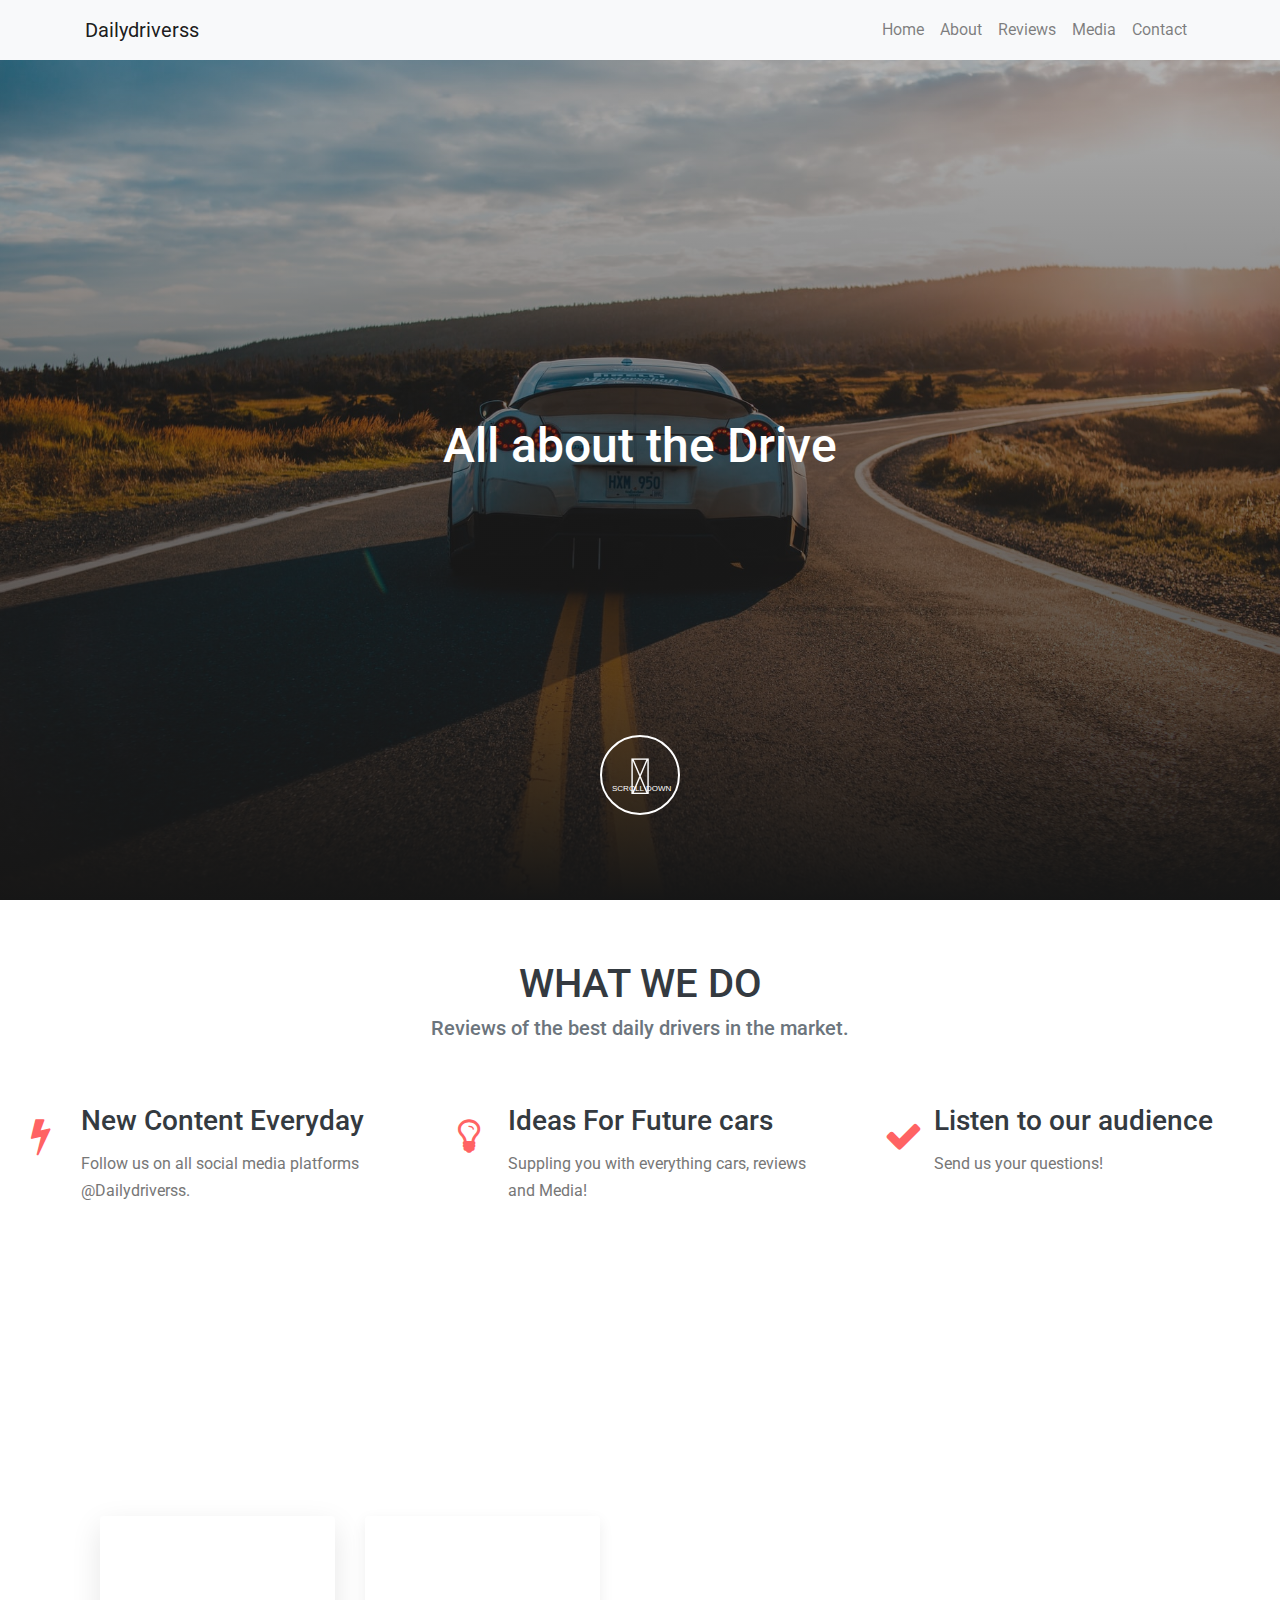
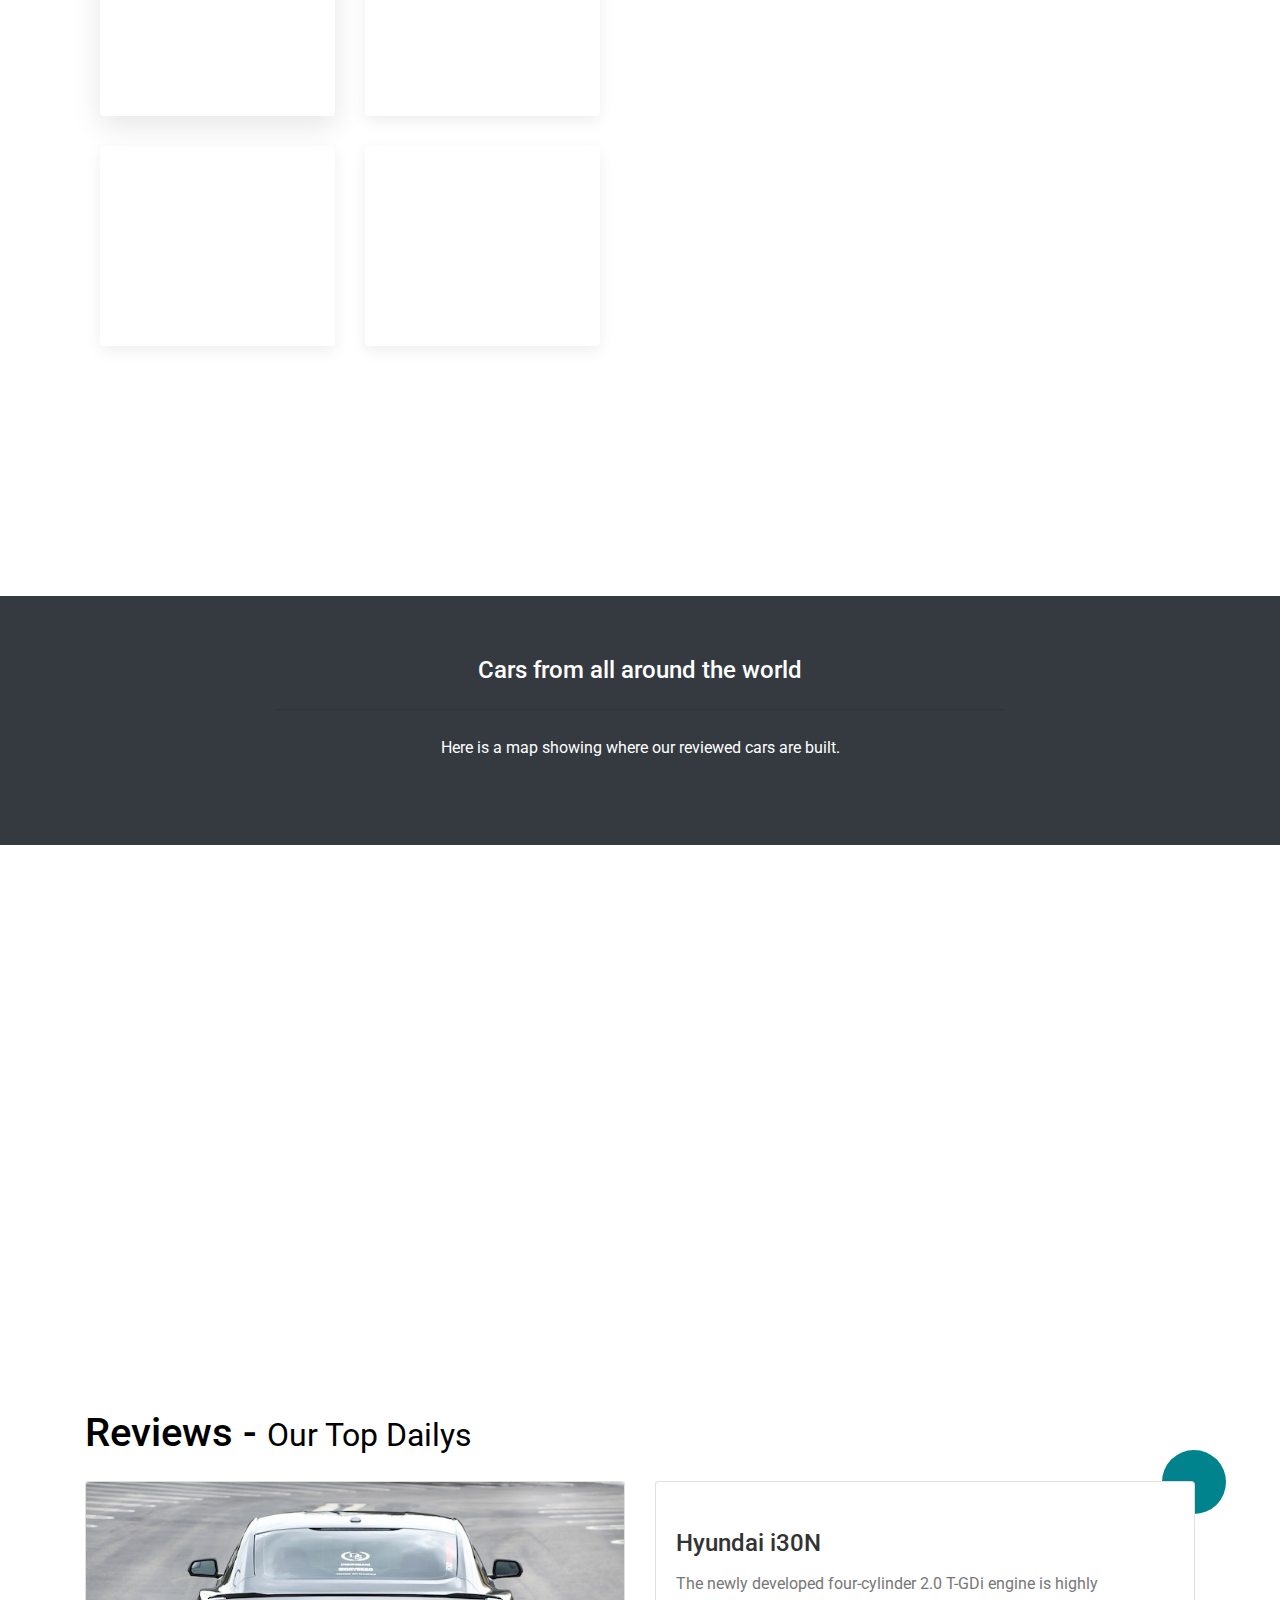
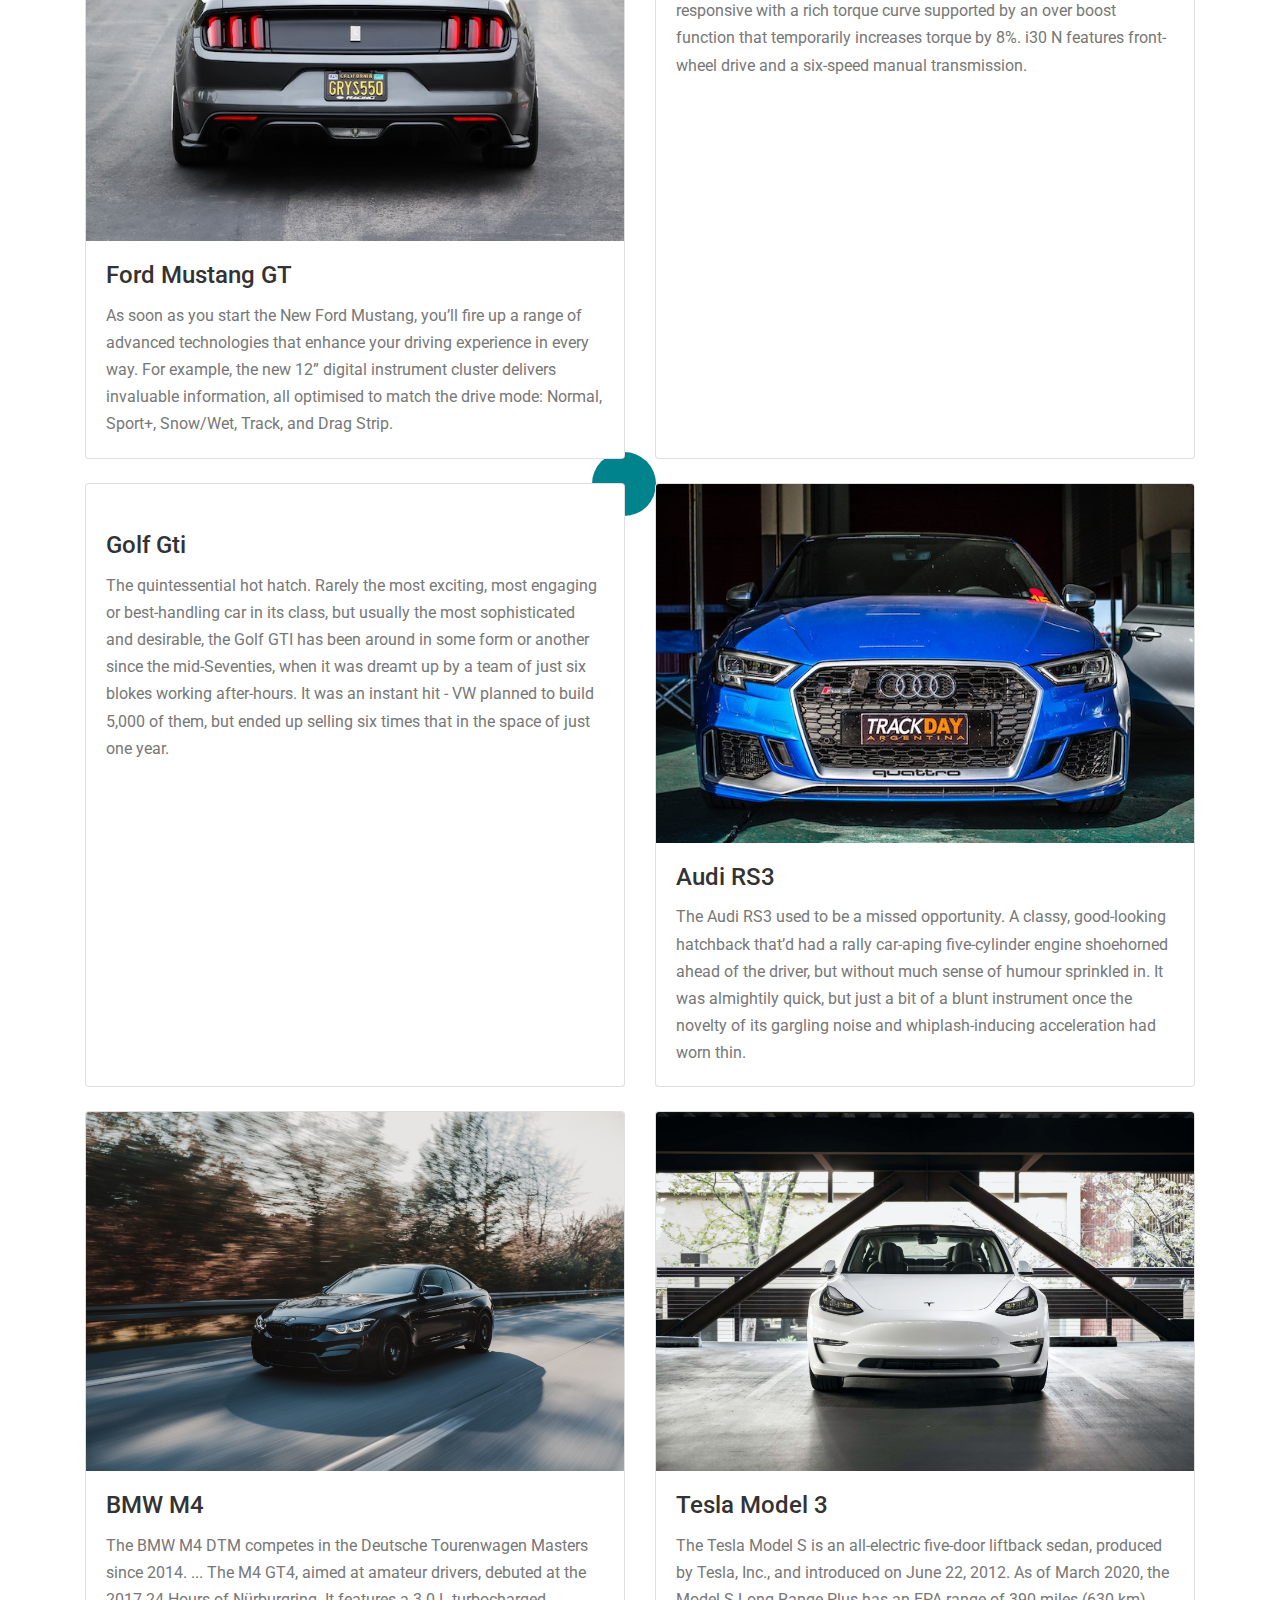
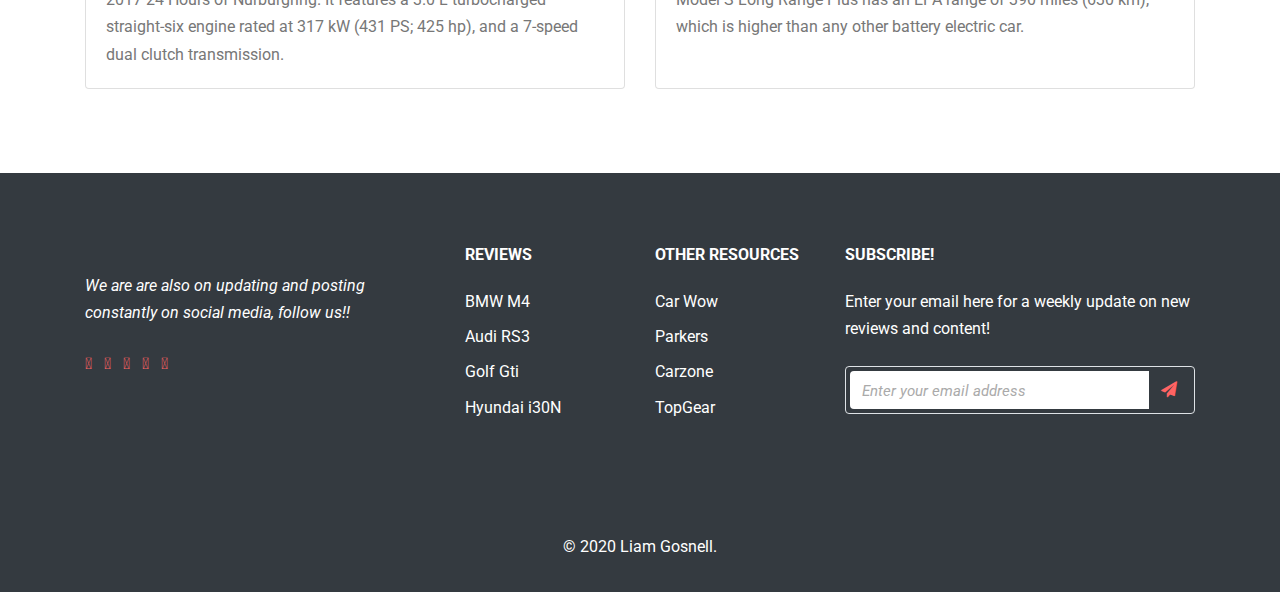
==== commit c0958dbe: "addition of scroll button on home page, js files moved to main.js" ====
--- a/index.html
+++ b/index.html
@@ -60,9 +60,14 @@
     <div class="container d-flex h-100 align-items-center">
       <div class="mx-auto text-center">
       <h2 class="text-white">All about the Drive</h2>
+       <div class="circle">
+       <a href="#what-we-do"><i class="fas fa-chevron-down"></i></a>
+       
+       </div>
       </div>
     </div>
   </header>
+ 
 
 
 	<!--Features -->
@@ -110,9 +115,87 @@
 	 </section>
 	 <!-- features-->
 
+     <!--Social-->
+    <div class="social-body  ">
+      <div class="container-1 ">
+        <div class="icon">
+           <div class="iconBx active" data-id="content1">
+               <img src="./images/facebooksvg.svg" alt="" >
+           </div>
+           <div class="iconBx" data-id="content2">
+               <img src="./images/twittersvg.svg" alt="" >
+           </div>
+           <div class="iconBx" data-id="content3">
+               <img src="./images/youtubesvg.svg" alt="" >
+           </div>
+           <div class="iconBx" data-id="content4">
+               <img src="./images/instagram2.svg" alt="" >
+           </div>
+           
+        </div>
+
+        <div class="content-social">
+          <div class="contentBx active" id="content1">
+             <div>
+                <div class="text">
+                    <h2 class="text-white">Facebook </h2>
+                    <p class="text-white">Lorem ipsum dolor sit amet consectetur adipisicing elit. 
+                    Expedita recusandae quas odit dolores, ipsam, 
+                    quia corrupti dolorum porro aspernatur pariatur aliquid? 
+                    Ab et temporibus architecto quas, repudiandae fuga eius distinctio, 
+                    dicta officiis odit quos tempore itaque neque, explicabo maxime minima necessitatibus? 
+                    Placeat similique dicta eos quaerat blanditiis, voluptate eius aliquid?</p>
+                </div>
+             </div>
+          </div>
+          <div class="contentBx" id="content2">
+             <div>
+                <div class="text">
+                    <h2 class="text-white" >Twitter</h2>
+                    <p class="text-white">Lorem ipsum dolor sit amet consectetur adipisicing elit. 
+                    Expedita recusandae quas odit dolores, ipsam, 
+                    quia corrupti dolorum porro aspernatur pariatur aliquid? 
+                    Ab et temporibus architecto quas, repudiandae fuga eius distinctio, 
+                    dicta officiis odit quos tempore itaque neque, explicabo maxime minima necessitatibus? 
+                    Placeat similique dicta eos quaerat blanditiis, voluptate eius aliquid?</p>
+                </div>
+             </div>
+          </div>
+          <div class="contentBx" id="content3">
+             <div>
+                <div class="text">
+                    <h2 class="text-white">Youtube </h2>
+                    <p class="text-white">Lorem ipsum dolor sit amet consectetur adipisicing elit. 
+                    Expedita recusandae quas odit dolores, ipsam, 
+                    quia corrupti dolorum porro aspernatur pariatur aliquid? 
+                    Ab et temporibus architecto quas, repudiandae fuga eius distinctio, 
+                    dicta officiis odit quos tempore itaque neque, explicabo maxime minima necessitatibus? 
+                    Placeat similique dicta eos quaerat blanditiis, voluptate eius aliquid?</p>
+                </div>
+             </div>
+          </div>
+          <div class="contentBx" id="content4">
+             <div>
+                <div class="text">
+                    <h2 class="text-white">Instagram</h2>
+                    <p class="text-white">Lorem ipsum dolor sit amet consectetur adipisicing elit. 
+                    Expedita recusandae quas odit dolores, ipsam, 
+                    quia corrupti dolorum porro aspernatur pariatur aliquid? 
+                    Ab et temporibus architecto quas, repudiandae fuga eius distinctio, 
+                    dicta officiis odit quos tempore itaque neque, explicabo maxime minima necessitatibus? 
+                    Placeat similique dicta eos quaerat blanditiis, voluptate eius aliquid?</p>
+                </div>
+             </div>
+          </div>
+        </div>
+      
+      </div>
+    </div>
+     <!--/Social-->
+
 
      <!-- maps -->
-     <section>
+     <div>
      <section class="page-section bg-dark" id="about">
             <div class="container">
                 <div class="row justify-content-center">
@@ -128,7 +211,7 @@
         <div id="map">
         </div>
         
-     </section>
+     </div>
 
      
 
@@ -149,7 +232,7 @@
           <h4 class="card-title">
             <a target="_blank" href="https://www.carwow.co.uk/ford/mustang?source=navbarSearch">Ford Mustang GT</a>
           </h4>
-          <p class="card-text">Lorem ipsum dolor sit amet, consectetur adipiscing elit. Nam viverra euismod odio, gravida pellentesque urna varius vitae.</p>
+          <p class="card-text">As soon as you start the New Ford Mustang, you’ll fire up a range of advanced technologies that enhance your driving experience in every way. For example, the new 12” digital instrument cluster delivers invaluable information, all optimised to match the drive mode: Normal, Sport+, Snow/Wet, Track, and Drag Strip.</p>
         </div>
       </div>
     </div>
@@ -160,7 +243,7 @@
           <h4 class="card-title">
             <a target="_blank" href="https://www.carwow.co.uk/hyundai/i30-n?source=navbarSearch">Hyundai i30N</a>
           </h4>
-          <p class="card-text">Lorem ipsum dolor sit amet, consectetur adipisicing elit. Fugit aliquam aperiam nulla perferendis dolor nobis numquam, rem expedita, aliquid optio, alias illum eaque. Non magni, voluptates quae, necessitatibus unde temporibus.</p>
+          <p class="card-text">The newly developed four-cylinder 2.0 T-GDi engine is highly responsive with a rich torque curve supported by an over boost function that temporarily increases torque by 8%. i30 N features front-wheel drive and a six-speed manual transmission.</p>
         </div>
       </div>
     </div>
@@ -171,7 +254,7 @@
           <h4 class="card-title">
             <a target="_blank" href="https://www.carwow.co.uk/volkswagen/golf-gti?source=navbarSearch">Golf Gti</a>
           </h4>
-          <p class="card-text">Lorem ipsum dolor sit amet, consectetur adipiscing elit. Nam viverra euismod odio, gravida pellentesque urna varius vitae.</p>
+          <p class="card-text">The quintessential hot hatch. Rarely the most exciting, most engaging or best-handling car in its class, but usually the most sophisticated and desirable, the Golf GTI has been around in some form or another since the mid-Seventies, when it was dreamt up by a team of just six blokes working after-hours. It was an instant hit - VW planned to build 5,000 of them, but ended up selling six times that in the space of just one year.</p>
         </div>
       </div>
     </div>
@@ -182,7 +265,7 @@
           <h4 class="card-title">
             <a target="_blank" href="https://www.carwow.co.uk/audi/rs3?source=navbarSearch">Audi RS3</a>
           </h4>
-          <p class="card-text">Lorem ipsum dolor sit amet, consectetur adipisicing elit. Fugit aliquam aperiam nulla perferendis dolor nobis numquam, rem expedita, aliquid optio, alias illum eaque. Non magni, voluptates quae, necessitatibus unde temporibus.</p>
+          <p class="card-text">The Audi RS3 used to be a missed opportunity. A classy, good-looking hatchback that’d had a rally car-aping five-cylinder engine shoehorned ahead of the driver, but without much sense of humour sprinkled in. It was almightily quick, but just a bit of a blunt instrument once the novelty of its gargling noise and whiplash-inducing acceleration had worn thin.</p>
         </div>
       </div>
     </div>
@@ -193,7 +276,7 @@
           <h4 class="card-title">
             <a target="_blank" href="https://www.carwow.co.uk/bmw/m4?source=navbarSearch">BMW M4</a>
           </h4>
-          <p class="card-text">Lorem ipsum dolor sit amet, consectetur adipiscing elit. Nam viverra euismod odio, gravida pellentesque urna varius vitae.</p>
+          <p class="card-text">The BMW M4 DTM competes in the Deutsche Tourenwagen Masters since 2014. ... The M4 GT4, aimed at amateur drivers, debuted at the 2017 24 Hours of Nürburgring. It features a 3.0 L turbocharged straight-six engine rated at 317 kW (431 PS; 425 hp), and a 7-speed dual clutch transmission.</p>
         </div>
       </div>
     </div>
@@ -204,13 +287,14 @@
           <h4 class="card-title">
             <a target="_blank" href="https://www.carwow.co.uk/tesla/model-3?source=navbarSearch">Tesla Model 3</a>
           </h4>
-          <p class="card-text">Lorem ipsum dolor sit amet, consectetur adipisicing elit. Fugit aliquam aperiam nulla perferendis dolor nobis numquam, rem expedita, aliquid optio, alias illum eaque. Non magni, voluptates quae, necessitatibus unde temporibus.</p>
+          <p class="card-text">The Tesla Model S is an all-electric five-door liftback sedan, produced by Tesla, Inc., and introduced on June 22, 2012. As of March 2020, the Model S Long Range Plus has an EPA range of 390 miles (630 km), which is higher than any other battery electric car.</p>
         </div>
       </div>
     </div>
   </div>
   </section>
 	<!-- Closing Reviews-->
+    
     <!-- Footer -->
   <footer class="bg-dark">
     <div class="container py-5">
@@ -279,42 +363,7 @@
 				<script src="https://cdnjs.cloudflare.com/ajax/libs/popper.js/1.12.9/umd/popper.min.js"></script>
 				<script src="https://maxcdn.bootstrapcdn.com/bootstrap/4.0.0/js/bootstrap.min.js"></script>
                 <script src="js/maps.js"></script>
-                
-
-                <script>
-                (function($) {
-  "use strict"; // Start of use strict
-
-  
-  
-
-  // Closes responsive menu when a scroll trigger link is clicked
-  $('.js-scroll-trigger').click(function() {
-    $('.navbar-collapse').collapse('hide');
-  });
-
- 
-
-  // Collapse Navbar
-  var navbarCollapse = function() {
-    if ($("#mainNav").offset().top > 100) {
-      $("#mainNav").addClass("navbar-shrink");
-    } else {
-      $("#mainNav").removeClass("navbar-shrink");
-    }
-  };
-  // Collapse now if page is not at top
-  navbarCollapse();
-  // Collapse the navbar when page is scrolled
-  $(window).scroll(navbarCollapse);
-
- })(jQuery); // End of use strict
-                </script>
-                
-
-        
-                
-                
+                <script src="js/main.js"></script>
 
  </body>
 
--- a/css/styles.css
+++ b/css/styles.css
@@ -9,6 +9,7 @@
     color: #777;
     line-height: 1.7;
     position: relative;
+   
 }
 
 .card-title{
@@ -26,7 +27,10 @@
 }
 
 * {
+    margin: 0;
+    padding: 0;
     outline: none;
+    box-sizing: border-box;
 }
 
 .my-4{
@@ -35,25 +39,184 @@
 
 h3{
     color: #000;;
+}
+
+h2{
+    font-size:1.5rem;
 }
 /* paragraphs */
 .paragraph-bg{
 background-color: #fff;
 }
 
+/* scroll down button */
+.circle{
+    position: absolute;
+    bottom: 5%;
+    left: 50%;
+    transform: translate(-50%,-50%);
+    border: 2px solid #fff;
+    border-radius: 50%;
+    width: 80px;
+    height:80px;
+    text-align: center;
+    line-height: 80px;
+    font-size: 50px;
+    overflow: hidden;
+}
+
+.circle .fas {
+    color: #fff;
+    margin: 0;
+    padding: 0;
+    animation: animate 2s linear infinite;
+}
+
+@keyframes animate 
+{
+    0%
+    {
+        transform: translateY(-50px);
+        text-shadow: 0 50px 0 #fff;
+    }
+    20%
+    {
+        transform: translateY(px);
+        text-shadow: 0 10px 0 #fff;
+    }
+    40%
+    {
+        transform: translateY(px);
+        text-shadow: 0 -10px 0 #fff;
+    }
+    60%
+    {
+        transform: translateY(px);
+        text-shadow: 0 0px 0 #fff;
+    }
+    100%
+    {
+        transform: translateY(100px);
+        text-shadow: 0 -50px 0 #fff;
+    }
+}
+
+.circle::before {
+ content: 'SCROLL DOWN';
+ position: absolute;
+ color: #fff;
+ font-family: Arial, Helvetica, sans-serif;
+ font-size: 8px;
+ left: 10px;
+ top: 12px;
+}
+
+
+/*social*/
+.social-body{
+    background: url('../images/bg-social.jpeg') no-repeat center center fixed; 
+  -webkit-background-size: cover;
+  -moz-background-size: cover;
+  -o-background-size: cover;
+  background-size: cover;
+    display: flex;
+    justify-content: center;
+    align-items: center;
+    min-height: 100vh;
+    
+}
+
+
+.container-1{
+    position: relative;
+    display: flex;
+    flex-wrap: wrap;
+    width: 1100px;
+}
+
+.container-1 .icon {
+position: relative;
+width: 50%;
+text-align: center;
+display: flex;
+justify-content: center;
+align-items: center;
+flex-wrap: wrap;
+}
+
+.container-1 .icon .iconBx{
+    position: relative;
+    width: calc(50% - 40px);
+    margin: 0 30px 30px 0;
+    padding: 0 25px;
+    height: 200px;
+    display: flex;
+    justify-content: center;
+    align-items: center;
+    flex-wrap: wrap;
+    border-radius: 4px;
+    transition: 0.5s;
+    box-shadow: 0 5px 15px rgba(0, 0, 0, .07);
+}
+
+.container-1 .icon .iconBx.active {
+    box-shadow: 0 10px 30px rgba(0, 0, 0, .1);
+}
+
+.container-1 .icon .iconBx img{
+    max-width: 100%;
+    filter: grayscale(1);
+    transition: 0.5s;
+    transform: scale(0.8);
+}
+
+.container-1 .icon .iconBx.active img {
+    filter: grayscale(0);
+    transform: scale(1);
+}
+
+.content-social{
+    position: relative;
+    width: 50%;
+    overflow: hidden;
+}
+
+.content-social .contentBx {
+    position: absolute;
+    width: 100%;
+    height: 100%;
+    display: flex;
+    justify-content: center;
+    align-items: center;
+    transition: 0.5s;
+    transform: scale(0);
+    opacity: 0;
+}
+
+.content-social .contentBx.active {
+    transform: scale(1);
+    opacity: 1;
+    transition-delay: 0.4s;
+}
+
+.content-social .contentBx h2 {
+    
+}
+
 /* nav */
 
 .masthead {
   position: relative;
   width: 100%;
-  height: auto;
+  height: 100vh;
   min-height: 35rem;
   padding: 15rem 0;
-  background: linear-gradient(to bottom, rgba(22, 22, 22, 0.3) 0%, rgba(22, 22, 22, 0.7) 75%, #161616 100%), url("../images/st.jpeg");
+  background: linear-gradient(to bottom, rgba(22, 22, 22, 0.3) 0%, rgba(22, 22, 22, 0.7) 75%, #161616 100%), url("../images/gtr.jpeg");
   background-position: center;
   background-repeat: no-repeat;
-  background-attachment: scroll;
+  background-attachment: fixed;
   background-size: cover;
+  
 }
 
 .masthead h1 {
@@ -429,4 +592,33 @@
 
 .light{
     color: #fff!important;
-}+}
+
+/* best review on home page */
+
+.card-img-top:hover {
+    
+transition: all 0.2s ease-out;
+    box-shadow: 0px 4px 8px rgba(38, 38, 38, 0.2);
+    top: -4px;
+    border: 1px solid #ff6363;
+    background-color: white;
+}
+
+.card-img-top:before{
+    content: "";
+    position: absolute;
+    z-index: -1;
+    top: -16px;
+    right: -16px;
+    background: #00838d;
+    height: 32px;
+    width: 32px;
+    border-radius: 32px;
+    transform: scale(2);
+    transform-origin: 50% 50%;
+    transition: transform 0.15s ease-out;
+}
+.card-img-top:hover:before {
+    transform: scale(2.15);
+  }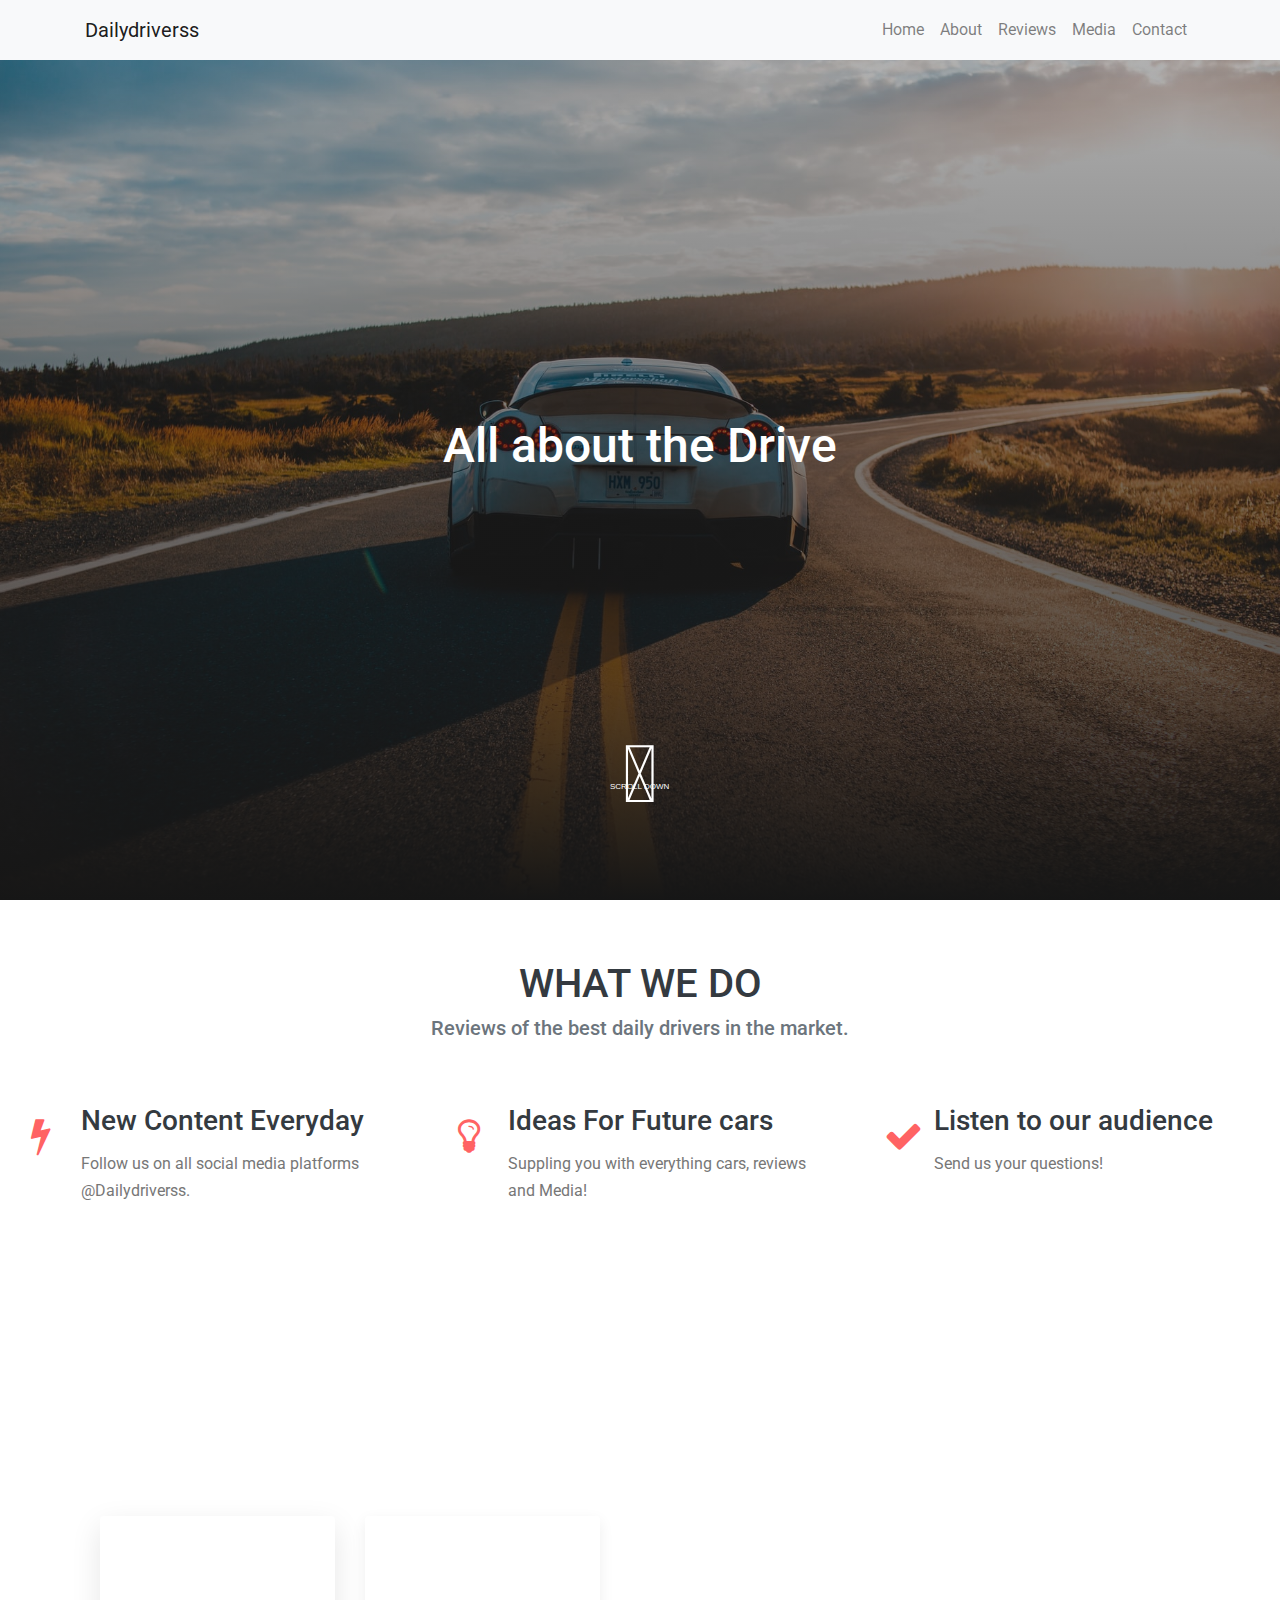
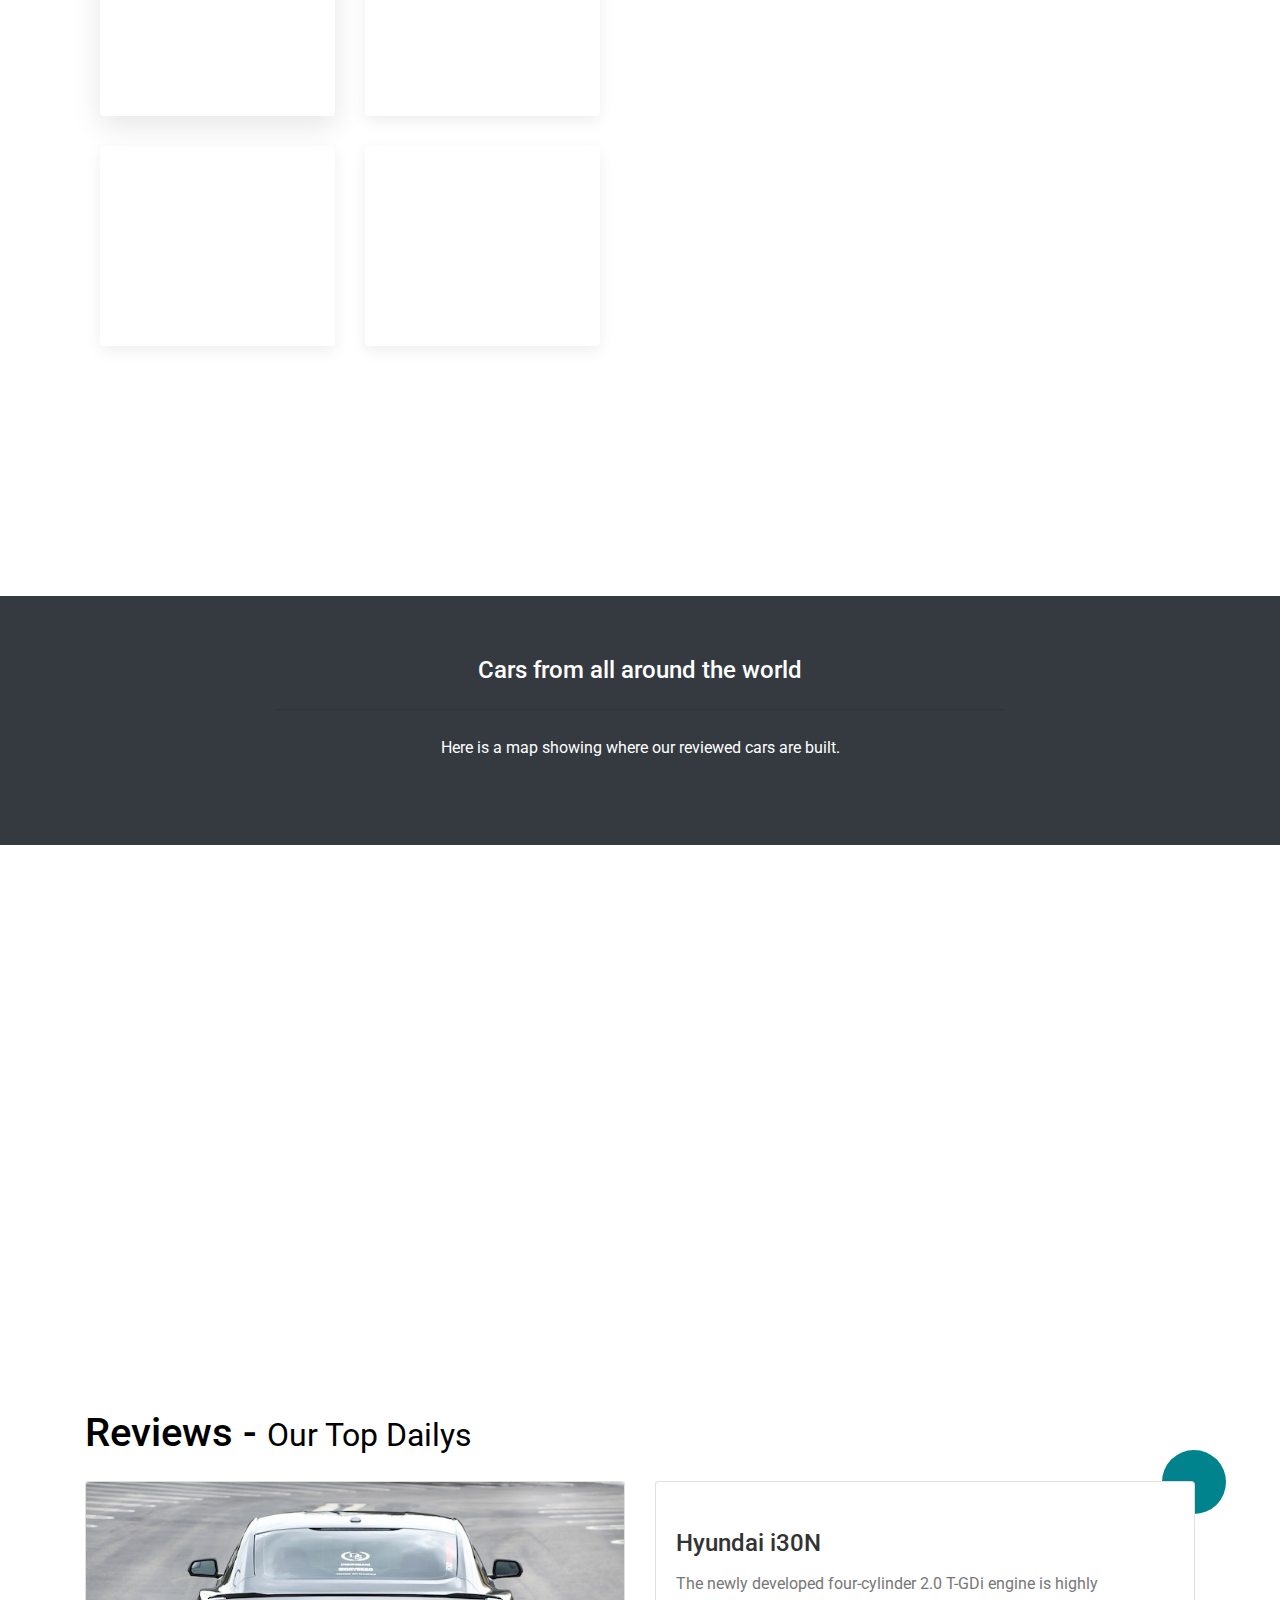
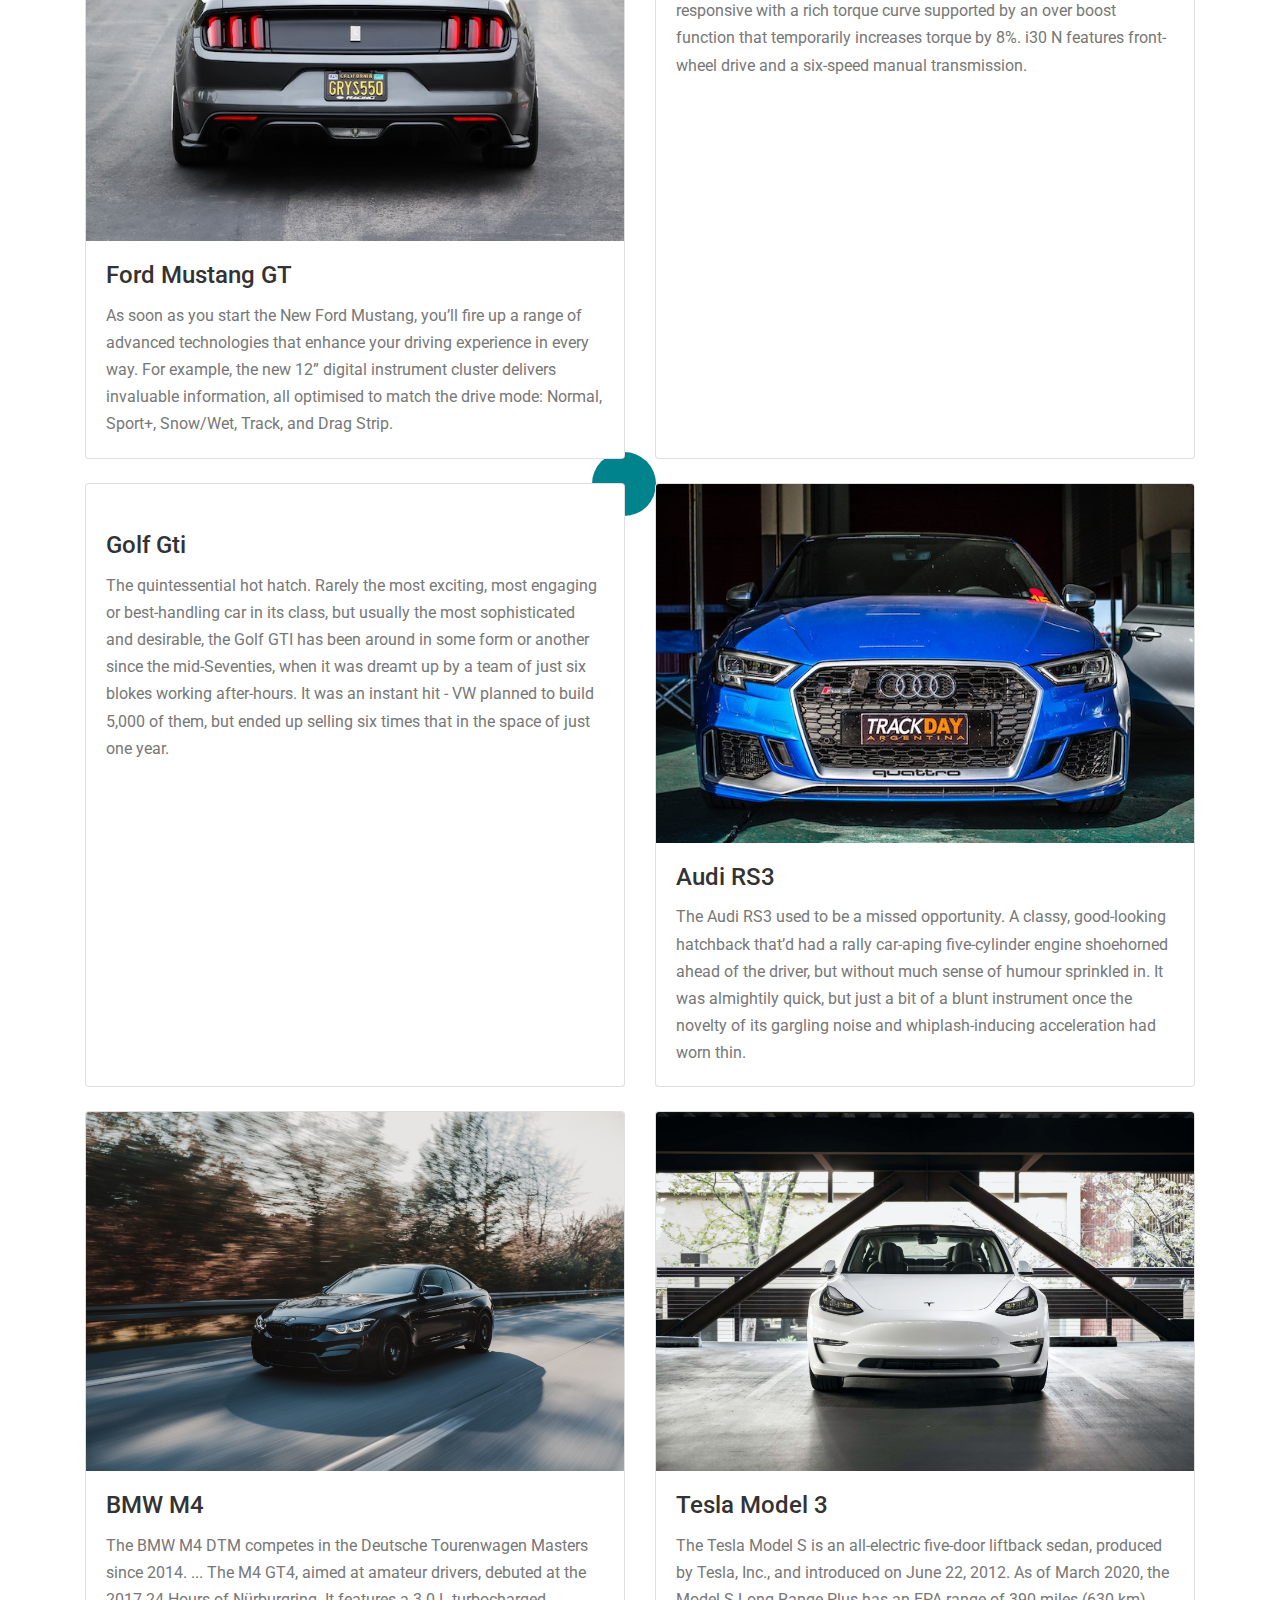
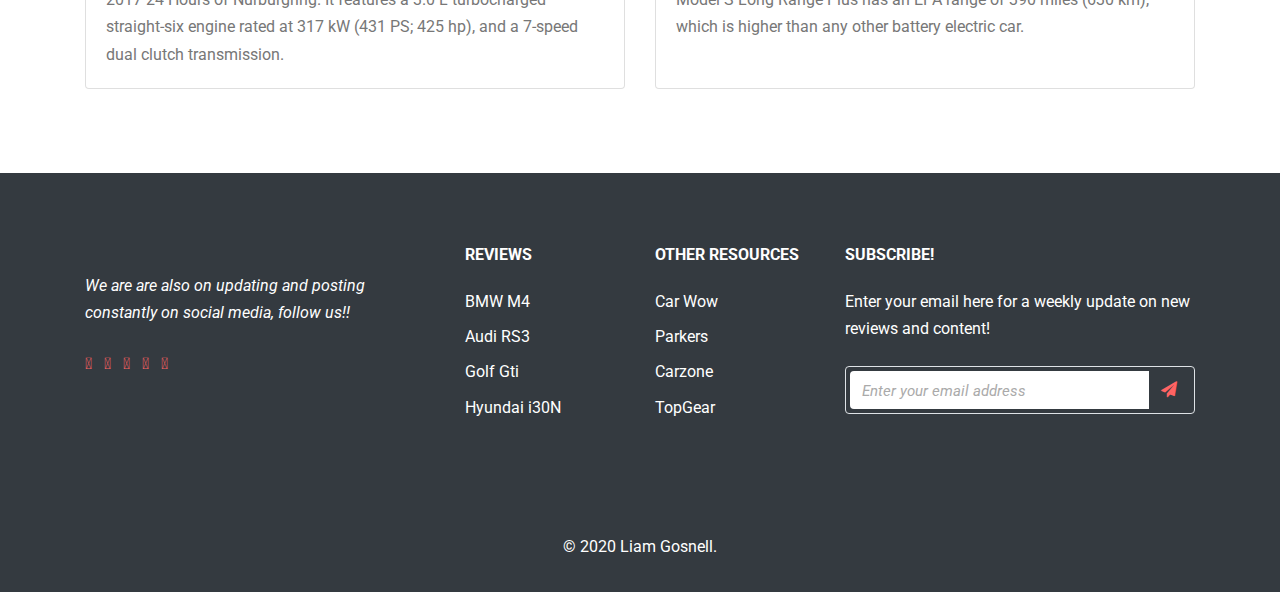
==== commit 20c57afc: "cleaning up html and css code" ====
--- a/index.html
+++ b/index.html
@@ -13,6 +13,7 @@
 
 	<link rel="stylesheet" href="https://maxcdn.bootstrapcdn.com/font-awesome/4.7.0/css/font-awesome.min.css"
 		type="text/css" />
+    <link rel="stylesheet" href="https://maxcdn.bootstrapcdn.com/font-awesome/4.7.0/css/font-awesome.min.css">
 
 	<link rel="stylesheet" href="https://cdnjs.cloudflare.com/ajax/libs/animate.css/3.7.2/animate.min.css">
 
@@ -27,7 +28,7 @@
 <body id="page-top">
 
   <nav class="navbar navbar-expand-lg navbar-light bg-light fixed-top" id="mainNav">
-    <div class="container">
+    <div class="container section-1">
       <a class="navbar-brand js-scroll-trigger" href="index.html">Dailydriverss</a>
       <button class="navbar-toggler navbar-toggler-right" type="button" data-toggle="collapse" data-target="#navbarResponsive" aria-controls="navbarResponsive" aria-expanded="false" aria-label="Toggle navigation">
         Menu
@@ -60,7 +61,7 @@
     <div class="container d-flex h-100 align-items-center">
       <div class="mx-auto text-center">
       <h2 class="text-white">All about the Drive</h2>
-       <div class="circle">
+       <div class="circle d-none d-md-block">
        <a href="#what-we-do"><i class="fas fa-chevron-down"></i></a>
        
        </div>
@@ -216,72 +217,72 @@
      
 
 	 <!-- Reviews-->
-    <section class="reviews">
+ <section class="reviews">
 	<div class="container">
 
   
-     <h1 class="my-4">Reviews -
-    <small>Our Top Dailys</small>
+       <h1 class="my-4">Reviews -
+         <small>Our Top Dailys</small>
       </h1>
 
-  <div class="row">
+      <div class="row">
+        <div class="col-lg-6 mb-4">
+          <div class="card h-100">
+             <a target="_blank" href="https://www.carwow.co.uk/ford/mustang?source=navbarSearch"><img class="card-img-top" src="./images/mustang-1.jpeg" alt=""></a>
+           <div class="card-body">
+               <h4 class="card-title">
+                <a target="_blank" href="https://www.carwow.co.uk/ford/mustang?source=navbarSearch">Ford Mustang GT</a>
+                </h4>
+               <p class="card-text">As soon as you start the New Ford Mustang, you’ll fire up a range of advanced technologies that enhance your driving experience in every way. For example, the new 12” digital instrument cluster delivers invaluable information, all optimised to match the drive mode: Normal, Sport+, Snow/Wet, Track, and Drag Strip.</p>
+           </div>
+      </div>
+       </div>
+        <div class="col-lg-6 mb-4">
+      <div class="card h-100">
+        <a target="_blank" href="https://www.carwow.co.uk/hyundai/i30-n?source=navbarSearch"><img class="card-img-top" src="./images/h-i30n.jpeg" alt=""></a>
+        <div class="card-body">
+          <h4 class="card-title">
+            <a target="_blank" href="https://www.carwow.co.uk/hyundai/i30-n?source=navbarSearch">Hyundai i30N</a>
+          </h4>
+          <p class="card-text">The newly developed four-cylinder 2.0 T-GDi engine is highly responsive with a rich torque curve supported by an over boost function that temporarily increases torque by 8%. i30 N features front-wheel drive and a six-speed manual transmission.</p>
+        </div>
+      </div>
+    </div>
     <div class="col-lg-6 mb-4">
       <div class="card h-100">
-        <a target="_blank" href="https://www.carwow.co.uk/ford/mustang?source=navbarSearch"><img class="card-img-top" src="./images/mustang-1.jpeg" alt=""></a>
-        <div class="card-body">
-          <h4 class="card-title">
-            <a target="_blank" href="https://www.carwow.co.uk/ford/mustang?source=navbarSearch">Ford Mustang GT</a>
-          </h4>
-          <p class="card-text">As soon as you start the New Ford Mustang, you’ll fire up a range of advanced technologies that enhance your driving experience in every way. For example, the new 12” digital instrument cluster delivers invaluable information, all optimised to match the drive mode: Normal, Sport+, Snow/Wet, Track, and Drag Strip.</p>
+        <a target="_blank" href="https://www.carwow.co.uk/volkswagen/golf-gti?source=navbarSearch"><img class="card-img-top" src="./images/gti7.jpeg" alt=""></a>
+        <div class="card-body">
+          <h4 class="card-title">
+            <a target="_blank" href="https://www.carwow.co.uk/volkswagen/golf-gti?source=navbarSearch">Golf Gti</a>
+          </h4>
+          <p class="card-text">The quintessential hot hatch. Rarely the most exciting, most engaging or best-handling car in its class, but usually the most sophisticated and desirable, the Golf GTI has been around in some form or another since the mid-Seventies, when it was dreamt up by a team of just six blokes working after-hours. It was an instant hit - VW planned to build 5,000 of them, but ended up selling six times that in the space of just one year.</p>
         </div>
       </div>
     </div>
     <div class="col-lg-6 mb-4">
       <div class="card h-100">
-        <a target="_blank" href="https://www.carwow.co.uk/hyundai/i30-n?source=navbarSearch"><img class="card-img-top" src="./images/h-i30n.jpeg" alt=""></a>
-        <div class="card-body">
-          <h4 class="card-title">
-            <a target="_blank" href="https://www.carwow.co.uk/hyundai/i30-n?source=navbarSearch">Hyundai i30N</a>
-          </h4>
-          <p class="card-text">The newly developed four-cylinder 2.0 T-GDi engine is highly responsive with a rich torque curve supported by an over boost function that temporarily increases torque by 8%. i30 N features front-wheel drive and a six-speed manual transmission.</p>
+        <a target="_blank" href="https://www.carwow.co.uk/audi/rs3?source=navbarSearch"><img class="card-img-top" src="./images/rs3-blue.jpeg" alt=""></a>
+        <div class="card-body">
+          <h4 class="card-title">
+            <a target="_blank" href="https://www.carwow.co.uk/audi/rs3?source=navbarSearch">Audi RS3</a>
+          </h4>
+          <p class="card-text">The Audi RS3 used to be a missed opportunity. A classy, good-looking hatchback that’d had a rally car-aping five-cylinder engine shoehorned ahead of the driver, but without much sense of humour sprinkled in. It was almightily quick, but just a bit of a blunt instrument once the novelty of its gargling noise and whiplash-inducing acceleration had worn thin.</p>
         </div>
       </div>
     </div>
     <div class="col-lg-6 mb-4">
       <div class="card h-100">
-        <a target="_blank" href="https://www.carwow.co.uk/volkswagen/golf-gti?source=navbarSearch"><img class="card-img-top" src="./images/gti7.jpeg" alt=""></a>
-        <div class="card-body">
-          <h4 class="card-title">
-            <a target="_blank" href="https://www.carwow.co.uk/volkswagen/golf-gti?source=navbarSearch">Golf Gti</a>
-          </h4>
-          <p class="card-text">The quintessential hot hatch. Rarely the most exciting, most engaging or best-handling car in its class, but usually the most sophisticated and desirable, the Golf GTI has been around in some form or another since the mid-Seventies, when it was dreamt up by a team of just six blokes working after-hours. It was an instant hit - VW planned to build 5,000 of them, but ended up selling six times that in the space of just one year.</p>
+        <a target="_blank" href="https://www.carwow.co.uk/bmw/m4?source=navbarSearch"><img class="card-img-top" src="./images/m4.jpeg" alt=""></a>
+        <div class="card-body">
+          <h4 class="card-title">
+            <a target="_blank" href="https://www.carwow.co.uk/bmw/m4?source=navbarSearch">BMW M4</a>
+          </h4>
+          <p class="card-text">The BMW M4 DTM competes in the Deutsche Tourenwagen Masters since 2014. ... The M4 GT4, aimed at amateur drivers, debuted at the 2017 24 Hours of Nürburgring. It features a 3.0 L turbocharged straight-six engine rated at 317 kW (431 PS; 425 hp), and a 7-speed dual clutch transmission.</p>
         </div>
       </div>
     </div>
     <div class="col-lg-6 mb-4">
       <div class="card h-100">
-        <a target="_blank" href="https://www.carwow.co.uk/audi/rs3?source=navbarSearch"><img class="card-img-top" src="./images/rs3-blue.jpeg" alt=""></a>
-        <div class="card-body">
-          <h4 class="card-title">
-            <a target="_blank" href="https://www.carwow.co.uk/audi/rs3?source=navbarSearch">Audi RS3</a>
-          </h4>
-          <p class="card-text">The Audi RS3 used to be a missed opportunity. A classy, good-looking hatchback that’d had a rally car-aping five-cylinder engine shoehorned ahead of the driver, but without much sense of humour sprinkled in. It was almightily quick, but just a bit of a blunt instrument once the novelty of its gargling noise and whiplash-inducing acceleration had worn thin.</p>
-        </div>
-      </div>
-    </div>
-    <div class="col-lg-6 mb-4">
-      <div class="card h-100">
-        <a target="_blank" href="https://www.carwow.co.uk/bmw/m4?source=navbarSearch"><img class="card-img-top" src="./images/m4.jpeg" alt=""></a>
-        <div class="card-body">
-          <h4 class="card-title">
-            <a target="_blank" href="https://www.carwow.co.uk/bmw/m4?source=navbarSearch">BMW M4</a>
-          </h4>
-          <p class="card-text">The BMW M4 DTM competes in the Deutsche Tourenwagen Masters since 2014. ... The M4 GT4, aimed at amateur drivers, debuted at the 2017 24 Hours of Nürburgring. It features a 3.0 L turbocharged straight-six engine rated at 317 kW (431 PS; 425 hp), and a 7-speed dual clutch transmission.</p>
-        </div>
-      </div>
-    </div>
-    <div class="col-lg-6 mb-4">
-      <div class="card h-100">
         <a target="_blank" href="https://www.carwow.co.uk/tesla/model-3?source=navbarSearch"><img class="card-img-top" src="./images/tesla.jpeg" alt=""></a>
         <div class="card-body">
           <h4 class="card-title">
@@ -290,9 +291,10 @@
           <p class="card-text">The Tesla Model S is an all-electric five-door liftback sedan, produced by Tesla, Inc., and introduced on June 22, 2012. As of March 2020, the Model S Long Range Plus has an EPA range of 390 miles (630 km), which is higher than any other battery electric car.</p>
         </div>
       </div>
-    </div>
-  </div>
-  </section>
+     </div>
+     </div>
+	</div>
+ </section>
 	<!-- Closing Reviews-->
     
     <!-- Footer -->
@@ -354,10 +356,7 @@
 
 	
 	<!-- ./Footer -->
-                <script src="https://unpkg.com/@google/markerclustererplus@4.0.1/dist/markerclustererplus.min.js"></script>
-                <script src="/maps/documentation/javascript/examples/markerclusterer/markerclustererplus@4.0.1.min.js">
-                </script>
-                <script async defer src="https://maps.googleapis.com/maps/api/js?key=AIzaSyB-16JK-HgdtMTjM7Pog3IHasRcXqRBS9s&callback=initMap"></script>
+                
 
 				<script src="https://code.jquery.com/jquery-3.2.1.slim.min.js"></script>
 				<script src="https://cdnjs.cloudflare.com/ajax/libs/popper.js/1.12.9/umd/popper.min.js"></script>
@@ -365,6 +364,10 @@
                 <script src="js/maps.js"></script>
                 <script src="js/main.js"></script>
 
+                <script src="https://unpkg.com/@google/markerclustererplus@4.0.1/dist/markerclustererplus.min.js"></script>
+                
+                <script async defer src="https://maps.googleapis.com/maps/api/js?key=AIzaSyB-16JK-HgdtMTjM7Pog3IHasRcXqRBS9s&callback=initMap"></script>
+
  </body>
 
 </html>--- a/css/styles.css
+++ b/css/styles.css
@@ -49,19 +49,91 @@
 background-color: #fff;
 }
 
+/* nav */
+
+.masthead {
+  position: relative;
+  width: 100%;
+  height: 100vh;
+  min-height: 35rem;
+  padding: 15rem 0;
+  background: linear-gradient(to bottom, rgba(22, 22, 22, 0.3) 0%, rgba(22, 22, 22, 0.7) 75%, #161616 100%), url("../images/gtr.jpeg");
+  background-position: center;
+  background-repeat: no-repeat;
+  background-attachment: fixed;
+  background-size: cover;
+  
+}
+
+.masthead h1 {
+  font-family: 'Varela Round';
+  font-size: 2.5rem;
+  line-height: 2.5rem;
+  letter-spacing: 0.8rem;
+  background: -webkit-linear-gradient(rgba(255, 255, 255, 0.9), rgba(255, 255, 255, 0));
+  -webkit-text-fill-color: transparent;
+  -webkit-background-clip: text;
+}
+
+.masthead h2 {
+  max-width: 20rem;
+  font-size: 3rem!important;
+}
+
+@media (min-width: 768px) {
+  .masthead h1 {
+    font-size: 4rem;
+    line-height: 4rem;
+  }
+}
+
+@media (min-width: 992px) {
+  .masthead {
+    height: 100vh;
+    padding: 0;
+  }
+
+  .masthead-1 {
+    height: 40vh;
+    padding: 0;
+  }
+
+  .masthead h1 {
+    font-size: 6.5rem;
+    line-height: 6.5rem;
+    letter-spacing: 0.8rem;
+  }
+  .masthead h2 {
+    max-width: 30rem;
+    font-size: 1.25rem;
+  }
+}
+
+.masthead-1 {
+  position: relative;
+  width: 100%;
+  height: auto;
+  min-height: 35rem;
+  padding: 15rem 0;
+  background: linear-gradient(to bottom, rgba(22, 22, 22, 0.3) 0%, rgba(22, 22, 22, 0.7) 75%, #161616 100%), url("../img/bg-masthead.jpg");
+  background-position: center;
+  background-repeat: no-repeat;
+  background-attachment: scroll;
+  background-size: cover;
+}
+
 /* scroll down button */
 .circle{
     position: absolute;
     bottom: 5%;
     left: 50%;
     transform: translate(-50%,-50%);
-    border: 2px solid #fff;
-    border-radius: 50%;
+    
     width: 80px;
     height:80px;
     text-align: center;
     line-height: 80px;
-    font-size: 50px;
+    font-size: 80px;
     overflow: hidden;
 }
 
@@ -81,17 +153,17 @@
     }
     20%
     {
-        transform: translateY(px);
+        transform: translateY(10px);
         text-shadow: 0 10px 0 #fff;
     }
     40%
     {
-        transform: translateY(px);
+        transform: translateY(10px);
         text-shadow: 0 -10px 0 #fff;
     }
     60%
     {
-        transform: translateY(px);
+        transform: translateY(10px);
         text-shadow: 0 0px 0 #fff;
     }
     100%
@@ -111,6 +183,78 @@
  top: 12px;
 }
 
+
+/*What we do */
+
+section{
+	padding: 60px 0;
+}
+section .section-title{
+	text-align:center;
+	color:#000;
+	margin-bottom:50px;
+	text-transform:uppercase;
+}
+#what-we-do{
+	background: #fff;
+}
+#what-we-do .card{
+	padding: 1rem!important;
+	border: none;
+	margin-bottom:1rem;
+	-webkit-transition: .5s all ease;
+	-moz-transition: .5s all ease;
+	transition: .5s all ease;
+}
+#what-we-do .card:hover{
+	-webkit-box-shadow: 5px 7px 9px -4px rgb(158, 158, 158);
+	-moz-box-shadow: 5px 7px 9px -4px rgb(158, 158, 158);
+	box-shadow: 5px 7px 9px -4px rgb(158, 158, 158);
+}
+#what-we-do .card .card-block{
+	padding-left: 50px;
+    position: relative;
+}
+#what-we-do .card .card-block a{
+	color: #000!important;
+	font-weight:700;
+	text-decoration:none;
+}
+#what-we-do .card .card-block a i{
+	display:none;
+	
+}
+#what-we-do .card:hover .card-block a i{
+	display:inline-block;
+	font-weight:700;
+	
+}
+#what-we-do .card .card-block:before{
+	font-family: FontAwesome;
+    position: absolute;
+    font-size: 39px;
+    color: #ff6363;
+    left: 0;
+	-webkit-transition: -webkit-transform .2s ease-in-out;
+    transition:transform .2s ease-in-out;
+}
+#what-we-do .card .block-1:before{
+    content: "\f0e7";
+}
+#what-we-do .card .block-2:before{
+    content: "\f0eb";
+}
+#what-we-do .card .block-3:before{
+    content: "\f00c";
+}
+
+#what-we-do .card:hover .card-block:before{
+	-webkit-transform: rotate(360deg);
+	transform: rotate(360deg);	
+	-webkit-transition: .5s all ease;
+	-moz-transition: .5s all ease;
+	transition: .5s all ease;
+}
 
 /*social*/
 .social-body{
@@ -203,282 +347,14 @@
     
 }
 
-/* nav */
-
-.masthead {
-  position: relative;
-  width: 100%;
-  height: 100vh;
-  min-height: 35rem;
-  padding: 15rem 0;
-  background: linear-gradient(to bottom, rgba(22, 22, 22, 0.3) 0%, rgba(22, 22, 22, 0.7) 75%, #161616 100%), url("../images/gtr.jpeg");
-  background-position: center;
-  background-repeat: no-repeat;
-  background-attachment: fixed;
-  background-size: cover;
-  
-}
-
-.masthead h1 {
-  font-family: 'Varela Round';
-  font-size: 2.5rem;
-  line-height: 2.5rem;
-  letter-spacing: 0.8rem;
-  background: -webkit-linear-gradient(rgba(255, 255, 255, 0.9), rgba(255, 255, 255, 0));
-  -webkit-text-fill-color: transparent;
-  -webkit-background-clip: text;
-}
-
-.masthead h2 {
-  max-width: 20rem;
-  font-size: 3rem!important;
-}
-
-@media (min-width: 768px) {
-  .masthead h1 {
-    font-size: 4rem;
-    line-height: 4rem;
-  }
-}
-
-@media (min-width: 992px) {
-  .masthead {
-    height: 100vh;
-    padding: 0;
-  }
-
-  .masthead-1 {
-    height: 40vh;
-    padding: 0;
-  }
-
-  .masthead h1 {
-    font-size: 6.5rem;
-    line-height: 6.5rem;
-    letter-spacing: 0.8rem;
-  }
-  .masthead h2 {
-    max-width: 30rem;
-    font-size: 1.25rem;
-  }
-}
-
-.masthead-1 {
-  position: relative;
-  width: 100%;
-  height: auto;
-  min-height: 35rem;
-  padding: 15rem 0;
-  background: linear-gradient(to bottom, rgba(22, 22, 22, 0.3) 0%, rgba(22, 22, 22, 0.7) 75%, #161616 100%), url("../img/bg-masthead.jpg");
-  background-position: center;
-  background-repeat: no-repeat;
-  background-attachment: scroll;
-  background-size: cover;
-}
-/* Headings */
-
-
-
-/*What we do */
-
-@import url('https://maxcdn.bootstrapcdn.com/font-awesome/4.7.0/css/font-awesome.min.css');
-section{
-	padding: 60px 0;
-}
-section .section-title{
-	text-align:center;
-	color:#000;
-	margin-bottom:50px;
-	text-transform:uppercase;
-}
-#what-we-do{
-	background: #fff;
-}
-#what-we-do .card{
-	padding: 1rem!important;
-	border: none;
-	margin-bottom:1rem;
-	-webkit-transition: .5s all ease;
-	-moz-transition: .5s all ease;
-	transition: .5s all ease;
-}
-#what-we-do .card:hover{
-	-webkit-box-shadow: 5px 7px 9px -4px rgb(158, 158, 158);
-	-moz-box-shadow: 5px 7px 9px -4px rgb(158, 158, 158);
-	box-shadow: 5px 7px 9px -4px rgb(158, 158, 158);
-}
-#what-we-do .card .card-block{
-	padding-left: 50px;
-    position: relative;
-}
-#what-we-do .card .card-block a{
-	color: #000; !important;
-	font-weight:700;
-	text-decoration:none;
-}
-#what-we-do .card .card-block a i{
-	display:none;
-	
-}
-#what-we-do .card:hover .card-block a i{
-	display:inline-block;
-	font-weight:700;
-	
-}
-#what-we-do .card .card-block:before{
-	font-family: FontAwesome;
-    position: absolute;
-    font-size: 39px;
-    color: #ff6363;
-    left: 0;
-	-webkit-transition: -webkit-transform .2s ease-in-out;
-    transition:transform .2s ease-in-out;
-}
-#what-we-do .card .block-1:before{
-    content: "\f0e7";
-}
-#what-we-do .card .block-2:before{
-    content: "\f0eb";
-}
-#what-we-do .card .block-3:before{
-    content: "\f00c";
-}
-
-#what-we-do .card:hover .card-block:before{
-	-webkit-transform: rotate(360deg);
-	transform: rotate(360deg);	
-	-webkit-transition: .5s all ease;
-	-moz-transition: .5s all ease;
-	transition: .5s all ease;
-}
-
-/* contact */
-.pb-100 {
-	padding-bottom: 100px;
-}
-.pt-100 {
-	padding-top: 100px;
-}
-.mb-100 {
-	margin-bottom: 100px;
-}
-a {
-	text-decoration: none;
-	color: #333;
-	-webkit-transition: .4s;
-	transition: .4s;
-}
-.section-title {
-	position: relative;
-}
-.section-title p {
-	font-size: 16px;
-	margin-bottom: 5px;
-	font-weight: 400;
-}
-.section-title h4 {
-	font-size: 40px;
-	font-weight: 600;
-	text-transform: capitalize;
-	position: relative;
-	padding-bottom: 20px;
-	display: inline-block;
-}
-.section-title h4::before {
-	position: absolute;
-	content: "";
-	width: 80px;
-	height: 2px;
-	background-color: #d8d8d8;
-	bottom: 0;
-	left: 50%;
-	margin-left: -40px;
-}
-.section-title h4::after {
-	position: absolute;
-	content: "";
-	width: 50px;
-	height: 2px;
-	background-color: #0000;
-	left: 0;
-	bottom: 0;
-	left: 50%;
-	margin-left: -25px;
-}
-.contact {
-	background-image: url("../images/contact-bg.jpeg");
-	background-size: cover;
-	background-position: center;
-	background-attachment: fixed;
-	position: relative;
-	z-index: 2;
-	color: #fff;
-}
-.contact-form input,
-textarea {
-	width: 100%;
-	border: 1px solid #fff;
-	padding: 5px 10px;
-	text-transform: capitalize;
-	margin-top: 15px;
-	background-color: transparent;
-	color: #fff;
-}
-.contact:before {
-	position: absolute;
-	content: "";
-	width: 100%;
-	height: 100%;
-	left: 0;
-	top: 0;
-	background-color: #333;
-	z-index: -1;
-	opacity: .85;
-	-ms-filter: "progid:DXImageTransform.Microsoft.Alpha(Opacity=65)";
-}
-.single-contact {
-	text-align: left;
-	position: relative;
-	padding-left: 70px;
-	margin-bottom: 50px;
-	margin-top: 10px;
-}
-.single-contact i.fa {
-	position: absolute;
-	left: 0;
-	top: 50%;
-	-webkit-transform: translateY(-50%);
-	        transform: translateY(-50%);
-	background-color: #000;
-	width: 40px;
-	height: 40px;
-	line-height: 40px;
-	text-align: center;
-	border-radius: 3px;
-}
-.single-contact h5 {
-	font-size: 18px;
-	margin-bottom: 10px;
-	font-weight: 500;
-}
-.single-contact p {
-	font-size: 15px;
-	font-weight: 400;
-}
-.contact-form input[type="submit"] {
-	background-color: #fff;
-	border: 0px;
-	cursor: pointer;
-	font-size: 16px;
-	-webkit-transition: .4s;
-	transition: .4s
-}
-.contact-form input[type="submit"]:hover {
-	background-color: #243c4f;
-}
-.contact-form input:focus, textarea:focus {
-	border-color: #478ac0;
-}
+/*map*/
+
+div#map {min-height: 480px;}
+
+.light{
+    color: #fff!important;
+}
+
 
 /* footer */
 
@@ -508,7 +384,7 @@
   box-shadow: none;
 }
 
-/* about */
+/* about-page */
 
 header {
   position: relative;
@@ -559,7 +435,7 @@
   }
 }
 
-/* about */
+/* about-section */
 
 .how-section1{
     margin-top:10px;
@@ -594,14 +470,14 @@
     color: #fff!important;
 }
 
-/* best review on home page */
+/* reviews img on hover */
 
 .card-img-top:hover {
     
 transition: all 0.2s ease-out;
     box-shadow: 0px 4px 8px rgba(38, 38, 38, 0.2);
     top: -4px;
-    border: 1px solid #ff6363;
+    border: 3px solid #ff6363;
     background-color: white;
 }
 
@@ -617,8 +493,163 @@
     border-radius: 32px;
     transform: scale(2);
     transform-origin: 50% 50%;
-    transition: transform 0.15s ease-out;
+    transition: transform 0.35s ease-out;
 }
 .card-img-top:hover:before {
     transform: scale(2.15);
-  }+  }
+
+  .img-fluid:hover {
+    
+transition: all 0.2s ease-out;
+    box-shadow: 0px 4px 8px rgba(38, 38, 38, 0.2);
+    top: -4px;
+    border: 3px solid #ff6363;
+    background-color: white;
+}
+
+.img-fluid:before{
+    content: "";
+    position: absolute;
+    z-index: -1;
+    top: -16px;
+    right: -16px;
+    background: #00838d;
+    height: 32px;
+    width: 32px;
+    border-radius: 32px;
+    transform: scale(2);
+    transform-origin: 50% 50%;
+    transition: transform 0.15s ease-out;
+}
+.img-fluid:hover:before {
+    transform: scale(2.15);
+  }
+
+  /* contact page */
+.pb-100 {
+	padding-bottom: 100px;
+}
+.pt-100 {
+	padding-top: 100px;
+}
+.mb-100 {
+	margin-bottom: 100px;
+}
+a {
+	text-decoration: none;
+	color: #333;
+	-webkit-transition: .4s;
+	transition: .4s;
+}
+.section-title {
+	position: relative;
+}
+.section-title p {
+	font-size: 16px;
+	margin-bottom: 5px;
+	font-weight: 400;
+}
+.section-title h4 {
+	font-size: 40px;
+	font-weight: 600;
+	text-transform: capitalize;
+	position: relative;
+	padding-bottom: 20px;
+	display: inline-block;
+}
+.section-title h4::before {
+	position: absolute;
+	content: "";
+	width: 80px;
+	height: 2px;
+	background-color: #d8d8d8;
+	bottom: 0;
+	left: 50%;
+	margin-left: -40px;
+}
+.section-title h4::after {
+	position: absolute;
+	content: "";
+	width: 50px;
+	height: 2px;
+	background-color: #0000;
+	left: 0;
+	bottom: 0;
+	left: 50%;
+	margin-left: -25px;
+}
+.contact {
+	background-image: url("../images/contact-bg.jpeg");
+	background-size: cover;
+	background-position: center;
+	background-attachment: fixed;
+	position: relative;
+	z-index: 2;
+	color: #fff;
+}
+.contact-form input,
+textarea {
+	width: 100%;
+	border: 1px solid #fff;
+	padding: 5px 10px;
+	text-transform: capitalize;
+	margin-top: 15px;
+	background-color: transparent;
+	color: #fff;
+}
+.contact:before {
+	position: absolute;
+	content: "";
+	width: 100%;
+	height: 100%;
+	left: 0;
+	top: 0;
+	background-color: #333;
+	z-index: -1;
+	opacity: .85;
+	-ms-filter: "progid:DXImageTransform.Microsoft.Alpha(Opacity=65)";
+}
+.single-contact {
+	text-align: left;
+	position: relative;
+	padding-left: 70px;
+	margin-bottom: 50px;
+	margin-top: 10px;
+}
+.single-contact i.fa {
+	position: absolute;
+	left: 0;
+	top: 50%;
+	-webkit-transform: translateY(-50%);
+	        transform: translateY(-50%);
+	background-color: #000;
+	width: 40px;
+	height: 40px;
+	line-height: 40px;
+	text-align: center;
+	border-radius: 3px;
+}
+.single-contact h5 {
+	font-size: 18px;
+	margin-bottom: 10px;
+	font-weight: 500;
+}
+.single-contact p {
+	font-size: 15px;
+	font-weight: 400;
+}
+.contact-form input[type="submit"] {
+	background-color: #fff;
+	border: 0px;
+	cursor: pointer;
+	font-size: 16px;
+	-webkit-transition: .4s;
+	transition: .4s
+}
+.contact-form input[type="submit"]:hover {
+	background-color: #243c4f;
+}
+.contact-form input:focus, textarea:focus {
+	border-color: #478ac0;
+}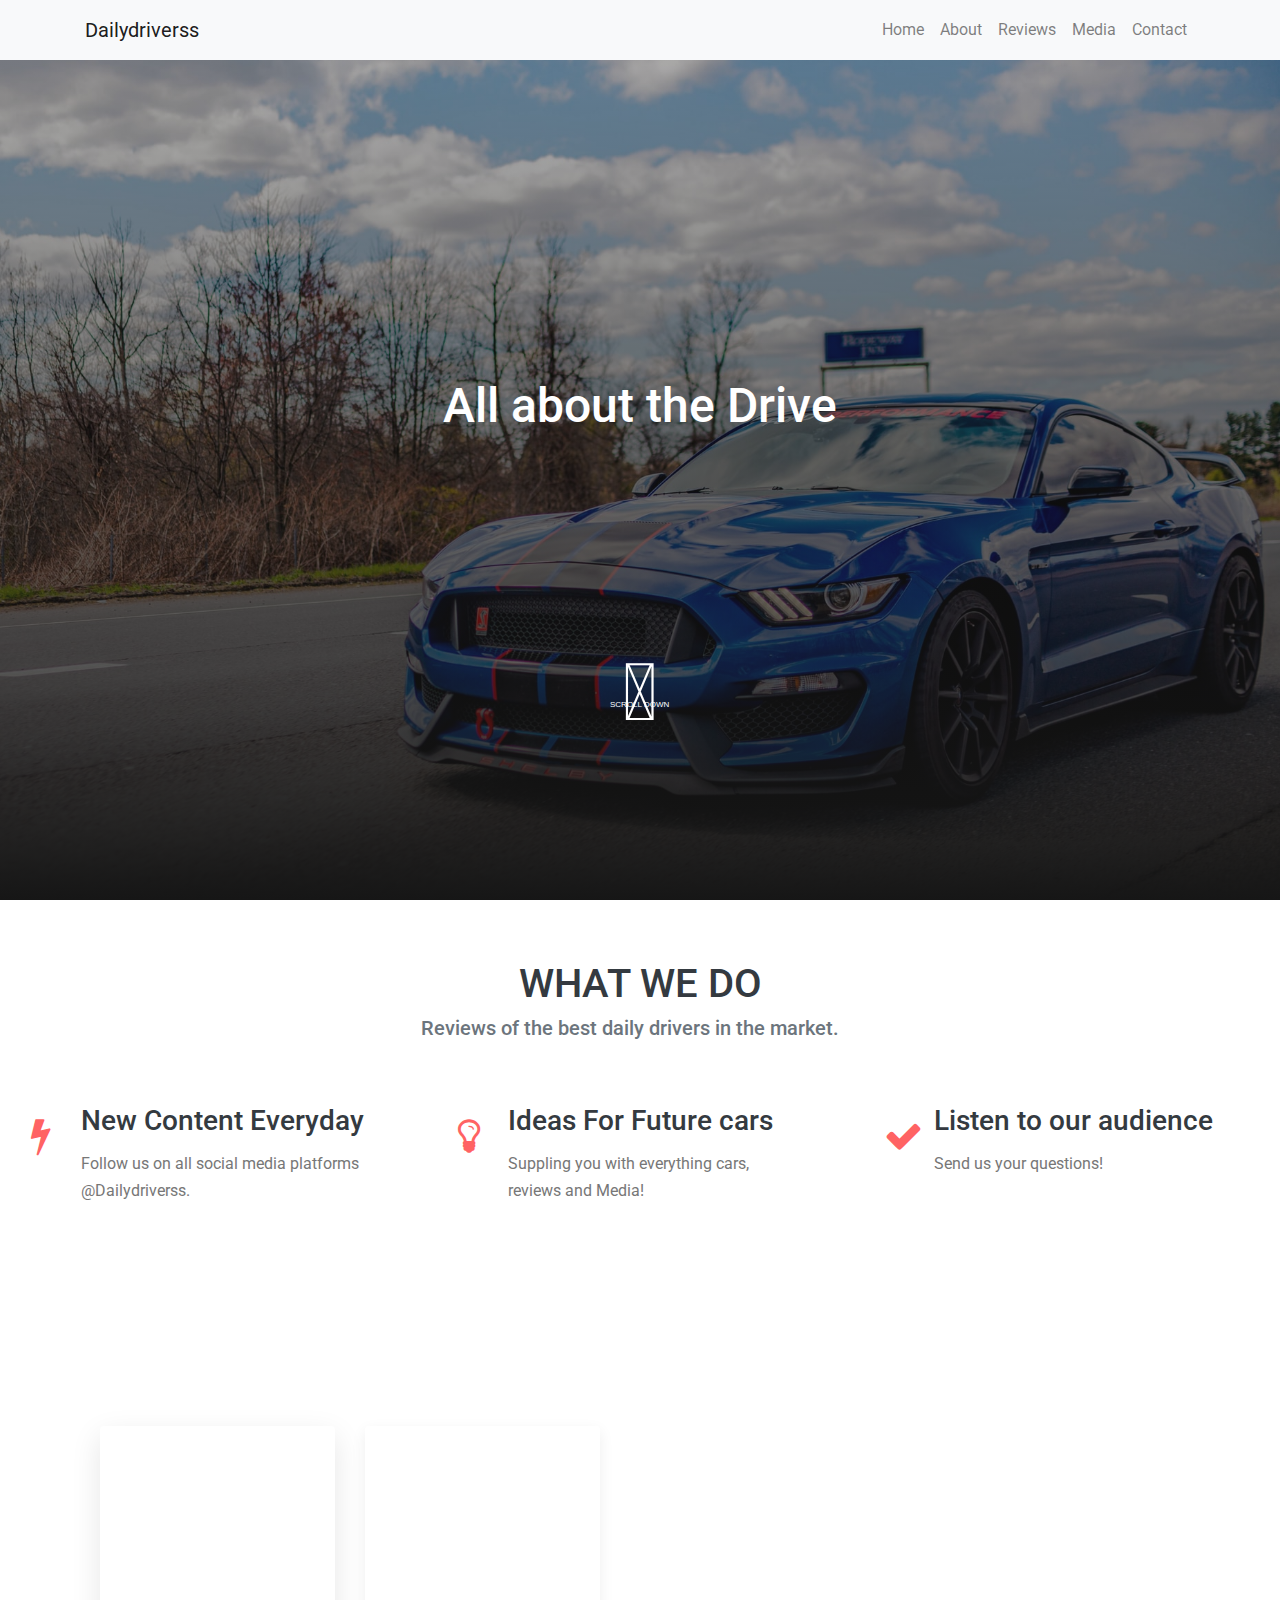
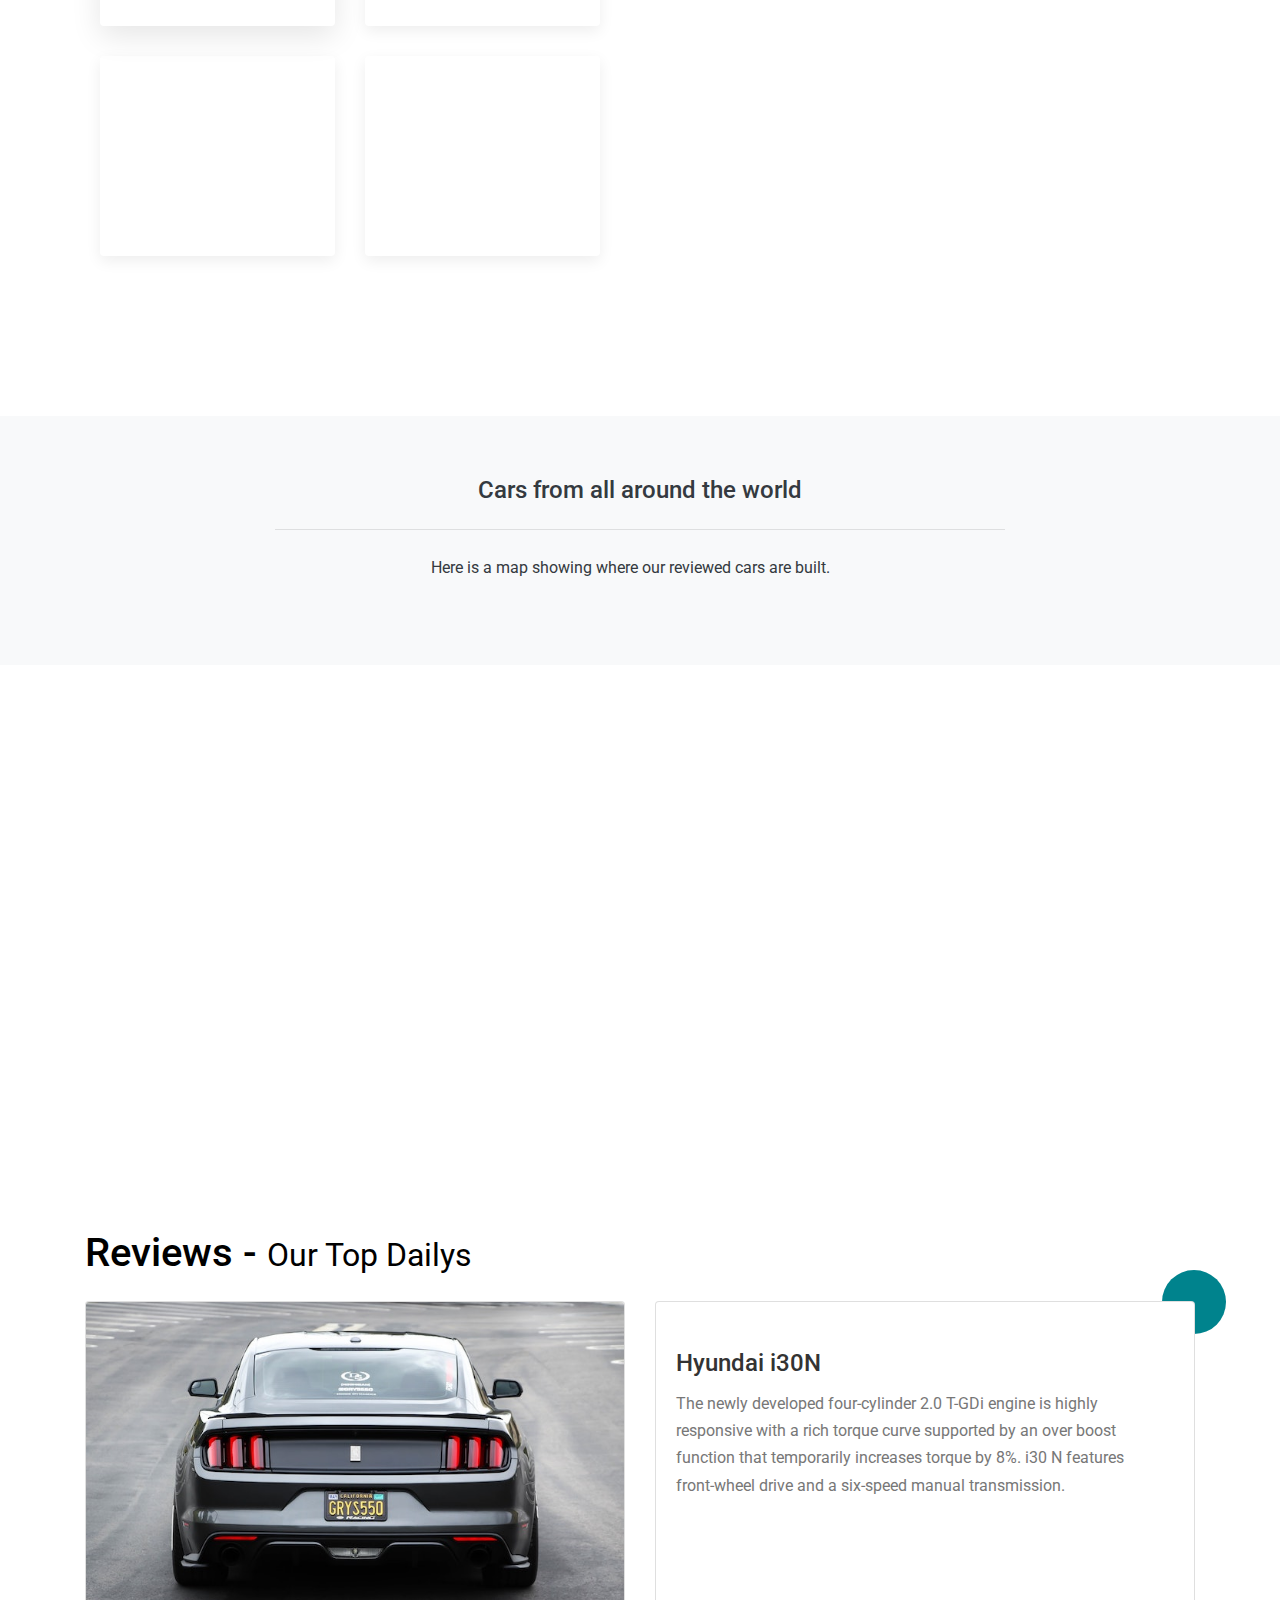
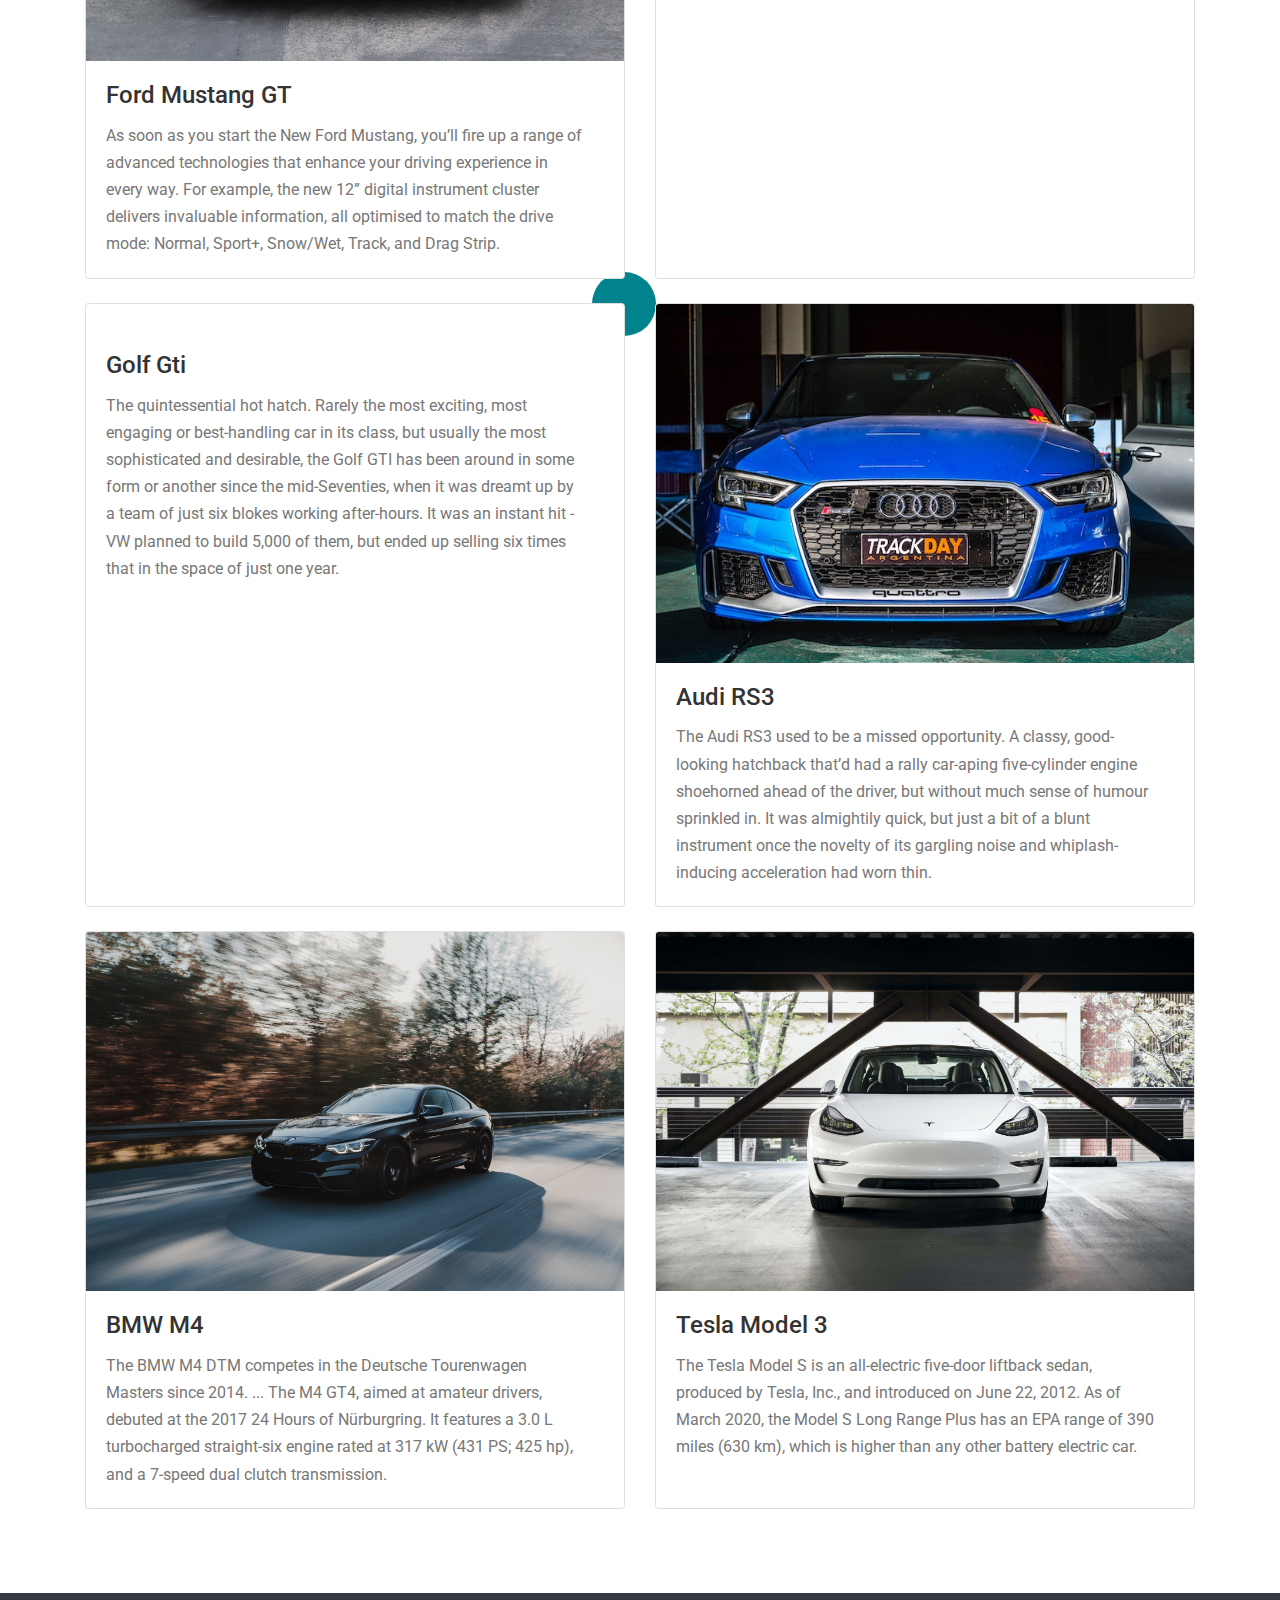
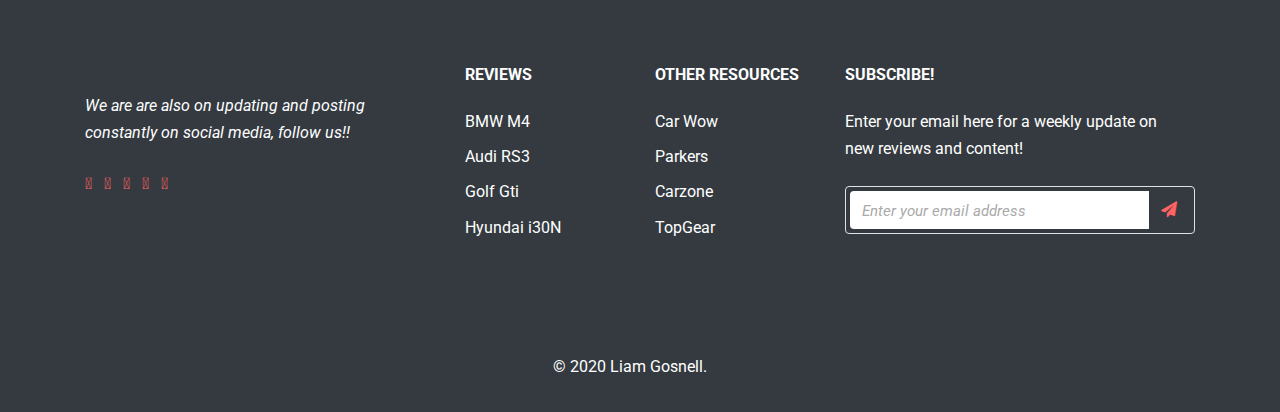
==== commit 21ce3288: "img changes when responsive" ====
--- a/index.html
+++ b/index.html
@@ -19,6 +19,7 @@
 
 	<link rel="stylesheet" href="https://use.fontawesome.com/releases/v5.0.10/css/all.css"
 		integrity="sha384-+d0P83n9kaQMCwj8F4RJB66tzIwOKmrdb46+porD/OvrJ+37WqIM7UoBtwHO6Nlg" crossorigin="anonymous">
+    
 
 	<link rel="stylesheet" href="./css/styles.css">
    
@@ -61,7 +62,7 @@
     <div class="container d-flex h-100 align-items-center">
       <div class="mx-auto text-center">
       <h2 class="text-white">All about the Drive</h2>
-       <div class="circle d-none d-md-block">
+       <div class="circle">
        <a href="#what-we-do"><i class="fas fa-chevron-down"></i></a>
        
        </div>
@@ -72,7 +73,7 @@
 
 
 	<!--Features -->
-	<section id="what-we-do">
+	<section id="what-we-do" >
 		<div class="container-fluid ">
 			<h2 class="section-title mb-2 h1 text-dark">What we do</h2>
 			<p class="text-center text-muted h5">Reviews of the best daily drivers in the market.</p>
@@ -117,8 +118,8 @@
 	 <!-- features-->
 
      <!--Social-->
-    <div class="social-body  ">
-      <div class="container-1 ">
+    <div class="social-body">
+      <div class="container-social">
         <div class="icon">
            <div class="iconBx active" data-id="content1">
                <img src="./images/facebooksvg.svg" alt="" >
@@ -197,13 +198,13 @@
 
      <!-- maps -->
      <div>
-     <section class="page-section bg-dark" id="about">
+     <section class="page-section bg-light" id="about">
             <div class="container">
                 <div class="row justify-content-center">
                     <div class="col-lg-8 text-center">
-                        <h2 class="text-white mt-0">Cars from all around the world</h2>
+                        <h2 class="text-dark mt-0">Cars from all around the world</h2>
                         <hr class="divider light my-4" />
-                        <p class="text-white mb-4">Here is a map showing where our reviewed cars are built.</p>
+                        <p class="text-dark mb-4">Here is a map showing where our reviewed cars are built.</p>
                         
                     </div>
                 </div>
@@ -361,6 +362,7 @@
 				<script src="https://code.jquery.com/jquery-3.2.1.slim.min.js"></script>
 				<script src="https://cdnjs.cloudflare.com/ajax/libs/popper.js/1.12.9/umd/popper.min.js"></script>
 				<script src="https://maxcdn.bootstrapcdn.com/bootstrap/4.0.0/js/bootstrap.min.js"></script>
+                 
                 <script src="js/maps.js"></script>
                 <script src="js/main.js"></script>
 
--- a/css/styles.css
+++ b/css/styles.css
@@ -47,7 +47,10 @@
 /* paragraphs */
 .paragraph-bg{
 background-color: #fff;
-}
+
+}
+
+
 
 /* nav */
 
@@ -55,15 +58,21 @@
   position: relative;
   width: 100%;
   height: 100vh;
-  min-height: 35rem;
-  padding: 15rem 0;
-  background: linear-gradient(to bottom, rgba(22, 22, 22, 0.3) 0%, rgba(22, 22, 22, 0.7) 75%, #161616 100%), url("../images/gtr.jpeg");
+  background: linear-gradient(to bottom, rgba(22, 22, 22, 0.3) 0%, rgba(22, 22, 22, 0.7) 75%, #161616 100%), url("../images/mustang-cobra.jpeg");
   background-position: center;
   background-repeat: no-repeat;
   background-attachment: fixed;
   background-size: cover;
   
 }
+
+@media only screen and (max-width: 767px){
+    .masthead {background: linear-gradient(to bottom, rgba(22, 22, 22, 0.3) 0%, rgba(22, 22, 22, 0.7) 75%, #161616 100%), url("../images/mustang-mobile.jpeg");}
+}
+
+
+
+
 
 .masthead h1 {
   font-family: 'Varela Round';
@@ -183,6 +192,20 @@
  top: 12px;
 }
 
+@media only screen and (min-width: 600px){
+    .circle{
+        position: relative;
+        top: 250px;
+    }
+}
+
+@media only screen and (max-width: 768px) {
+    .circle{
+        position: relative;
+        top: 200px;
+    }
+}
+
 
 /*What we do */
 
@@ -258,7 +281,7 @@
 
 /*social*/
 .social-body{
-    background: url('../images/bg-social.jpeg') no-repeat center center fixed; 
+    background: url('../images/st.jpeg')  no-repeat center center fixed;
   -webkit-background-size: cover;
   -moz-background-size: cover;
   -o-background-size: cover;
@@ -266,19 +289,37 @@
     display: flex;
     justify-content: center;
     align-items: center;
-    min-height: 100vh;
+    min-height: 80vh;
     
 }
 
-
-.container-1{
+@media only screen and (max-width: 767px){
+    .container-social .icon .iconBx{
+    position: relative;
+    width: calc(55% - 40px)!important;
+    margin: 0 30px 30px 0;
+    padding: 0 25px;
+    height: 200px;
+    display: flex;
+    justify-content: center;
+    align-items: center;
+    flex-wrap: wrap;
+    border-radius: 4px;
+    transition: 0.5s;
+    box-shadow: 0 5px 15px rgba(0, 0, 0, .07);
+}
+
+}
+
+
+.container-social{
     position: relative;
     display: flex;
     flex-wrap: wrap;
     width: 1100px;
 }
 
-.container-1 .icon {
+.container-social .icon {
 position: relative;
 width: 50%;
 text-align: center;
@@ -288,7 +329,7 @@
 flex-wrap: wrap;
 }
 
-.container-1 .icon .iconBx{
+.container-social .icon .iconBx{
     position: relative;
     width: calc(50% - 40px);
     margin: 0 30px 30px 0;
@@ -303,18 +344,18 @@
     box-shadow: 0 5px 15px rgba(0, 0, 0, .07);
 }
 
-.container-1 .icon .iconBx.active {
+.container-social .icon .iconBx.active {
     box-shadow: 0 10px 30px rgba(0, 0, 0, .1);
 }
 
-.container-1 .icon .iconBx img{
+.container-social .icon .iconBx img{
     max-width: 100%;
-    filter: grayscale(1);
+    
     transition: 0.5s;
     transform: scale(0.8);
 }
 
-.container-1 .icon .iconBx.active img {
+.container-social .icon .iconBx.active img {
     filter: grayscale(0);
     transform: scale(1);
 }
@@ -343,9 +384,20 @@
     transition-delay: 0.4s;
 }
 
-.content-social .contentBx h2 {
-    
-}
+@media only screen and (max-width: 768px){
+
+ .container-1 .icon .iconBx{width: calc(60% - 5px);
+ }
+  
+}
+
+
+@media only screen and (min-width: 600px) {
+    p{
+        padding-right: 20px;
+    }
+}
+
 
 /*map*/
 
@@ -526,6 +578,92 @@
     transform: scale(2.15);
   }
 
+/* reviews */
+
+.carousel-item {
+  height: 65vh;
+  min-height: 350px;
+  background: no-repeat center center scroll;
+  -webkit-background-size: cover;
+  -moz-background-size: cover;
+  -o-background-size: cover;
+  background-size: cover;
+}
+
+* {
+  margin: 0;
+  padding: 0;
+  box-sizing: border-box;
+}
+
+.body-reviews {
+  font-size: 1rem;
+  font-family: 'Oswald', sans-serif;
+  background: #f9f9f9;
+}
+
+a {
+  color: #333;
+  text-decoration: none;
+}
+
+.container-reviews {
+  max-width: 1100px;
+  margin: auto;
+  overflow: auto;
+  padding: 0 2rem;
+}
+
+.img-reviews {
+  width: 100%;
+  
+}
+
+.card-reviews {
+  display: grid;
+  grid-template-columns: repeat(2, 1fr);
+  grid-gap: 2rem;
+  background: #f1f1f1;
+  margin-bottom: 2rem;
+}
+
+.card-reviews h3 {
+  margin-bottom: 2rem;
+}
+
+.card-reviews img {
+  
+}
+
+.card-reviews > div {
+  padding: 2rem;
+}
+
+.card-reviews:nth-child(even) img {
+  order: 2;
+}
+
+
+.btn-reviews {
+  display: inline-block;
+  background: #000;
+  color: #fff;
+  padding: 0.8rem 1.8rem;
+  margin-top: 2rem;
+  cursor: pointer;
+}
+
+.btn-reviews:hover {
+  opacity: 0.8;
+}
+
+@media(max-width:600px) {
+  .card-reviews {
+    display: block;
+  }
+}
+
+
   /* contact page */
 .pb-100 {
 	padding-bottom: 100px;
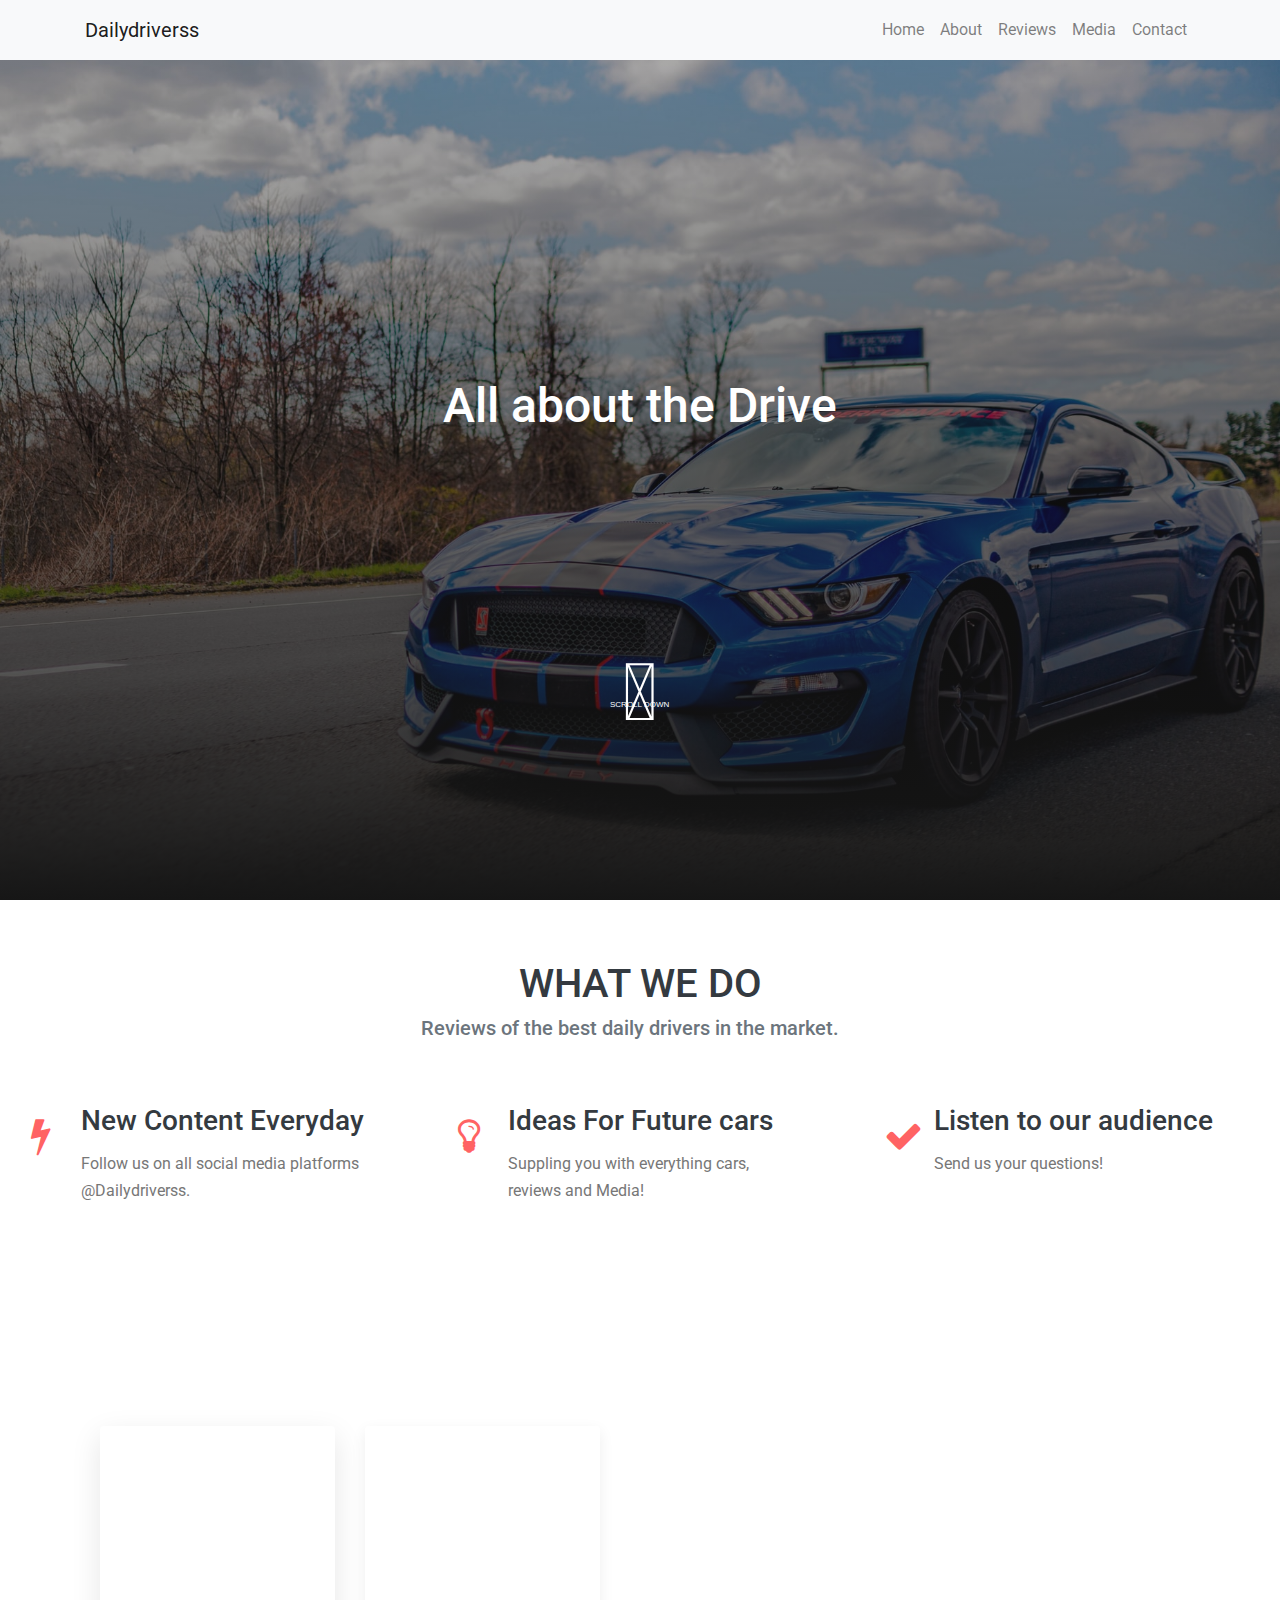
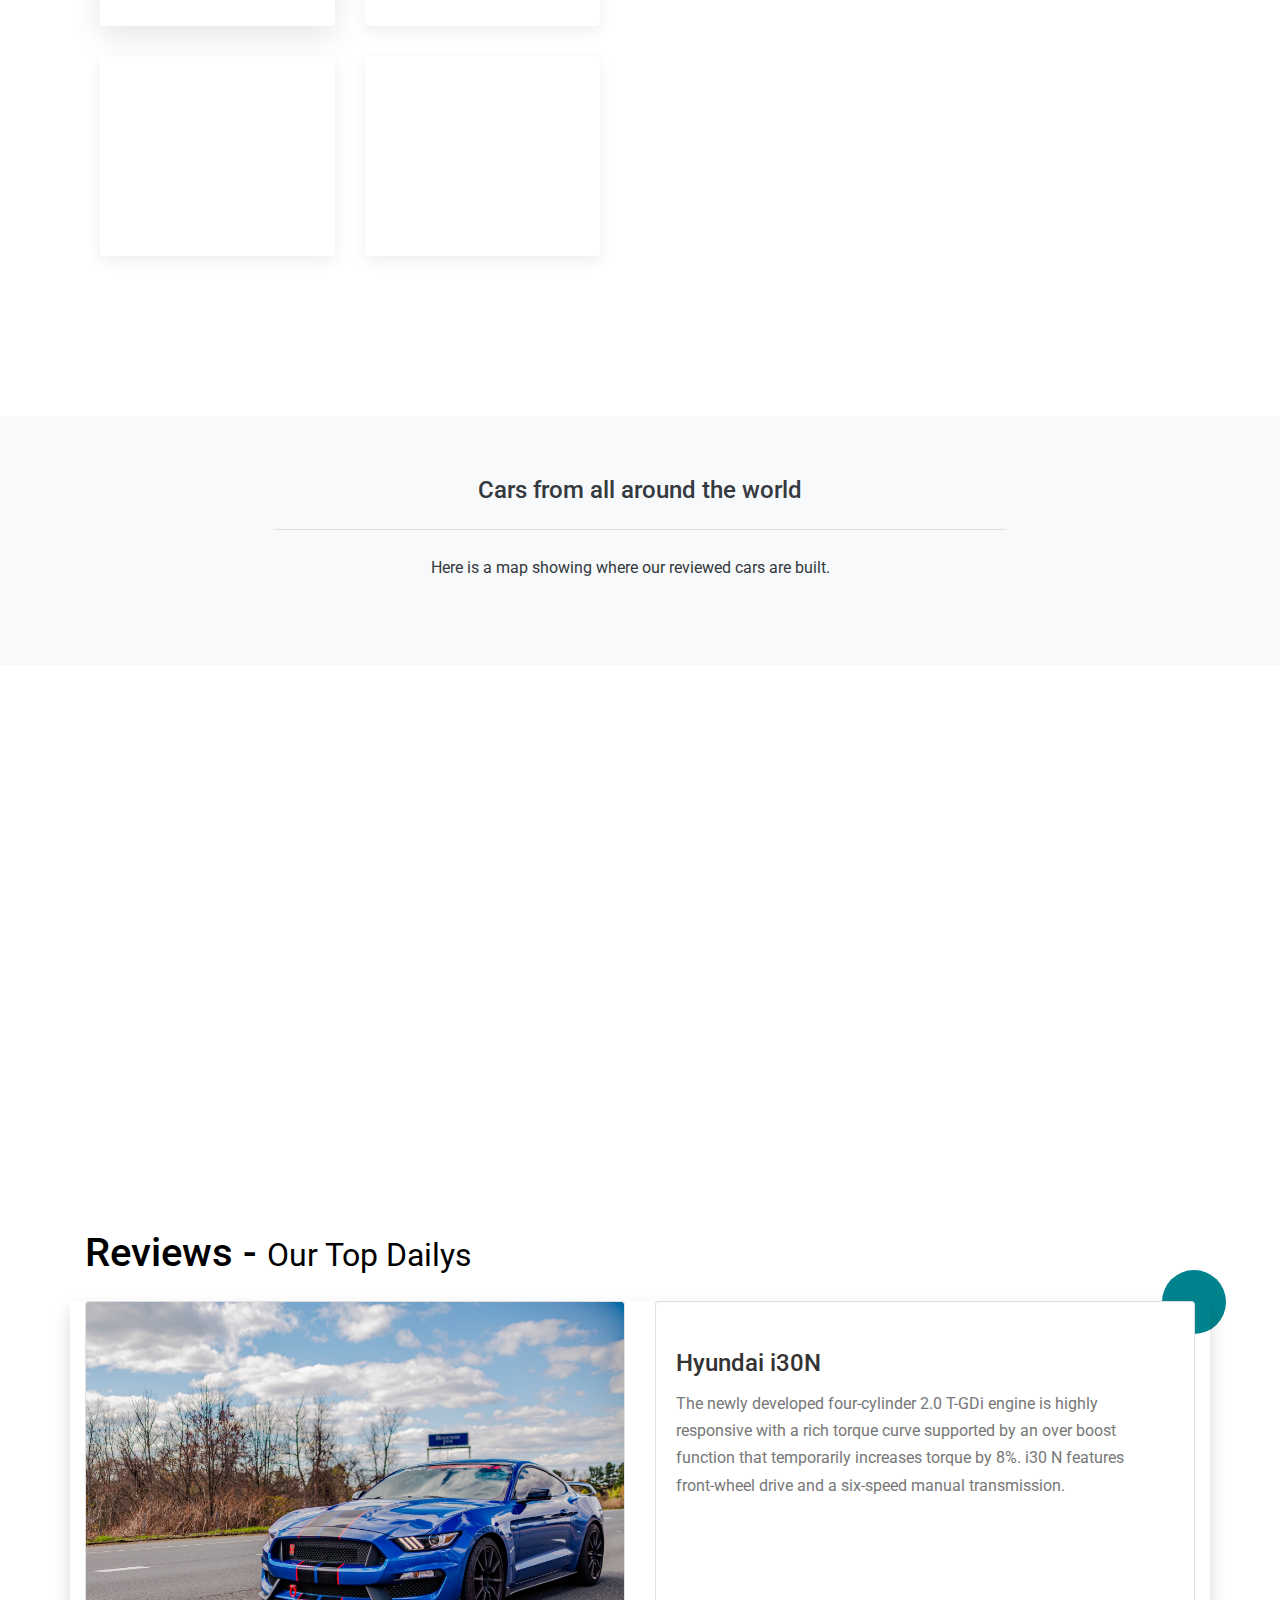
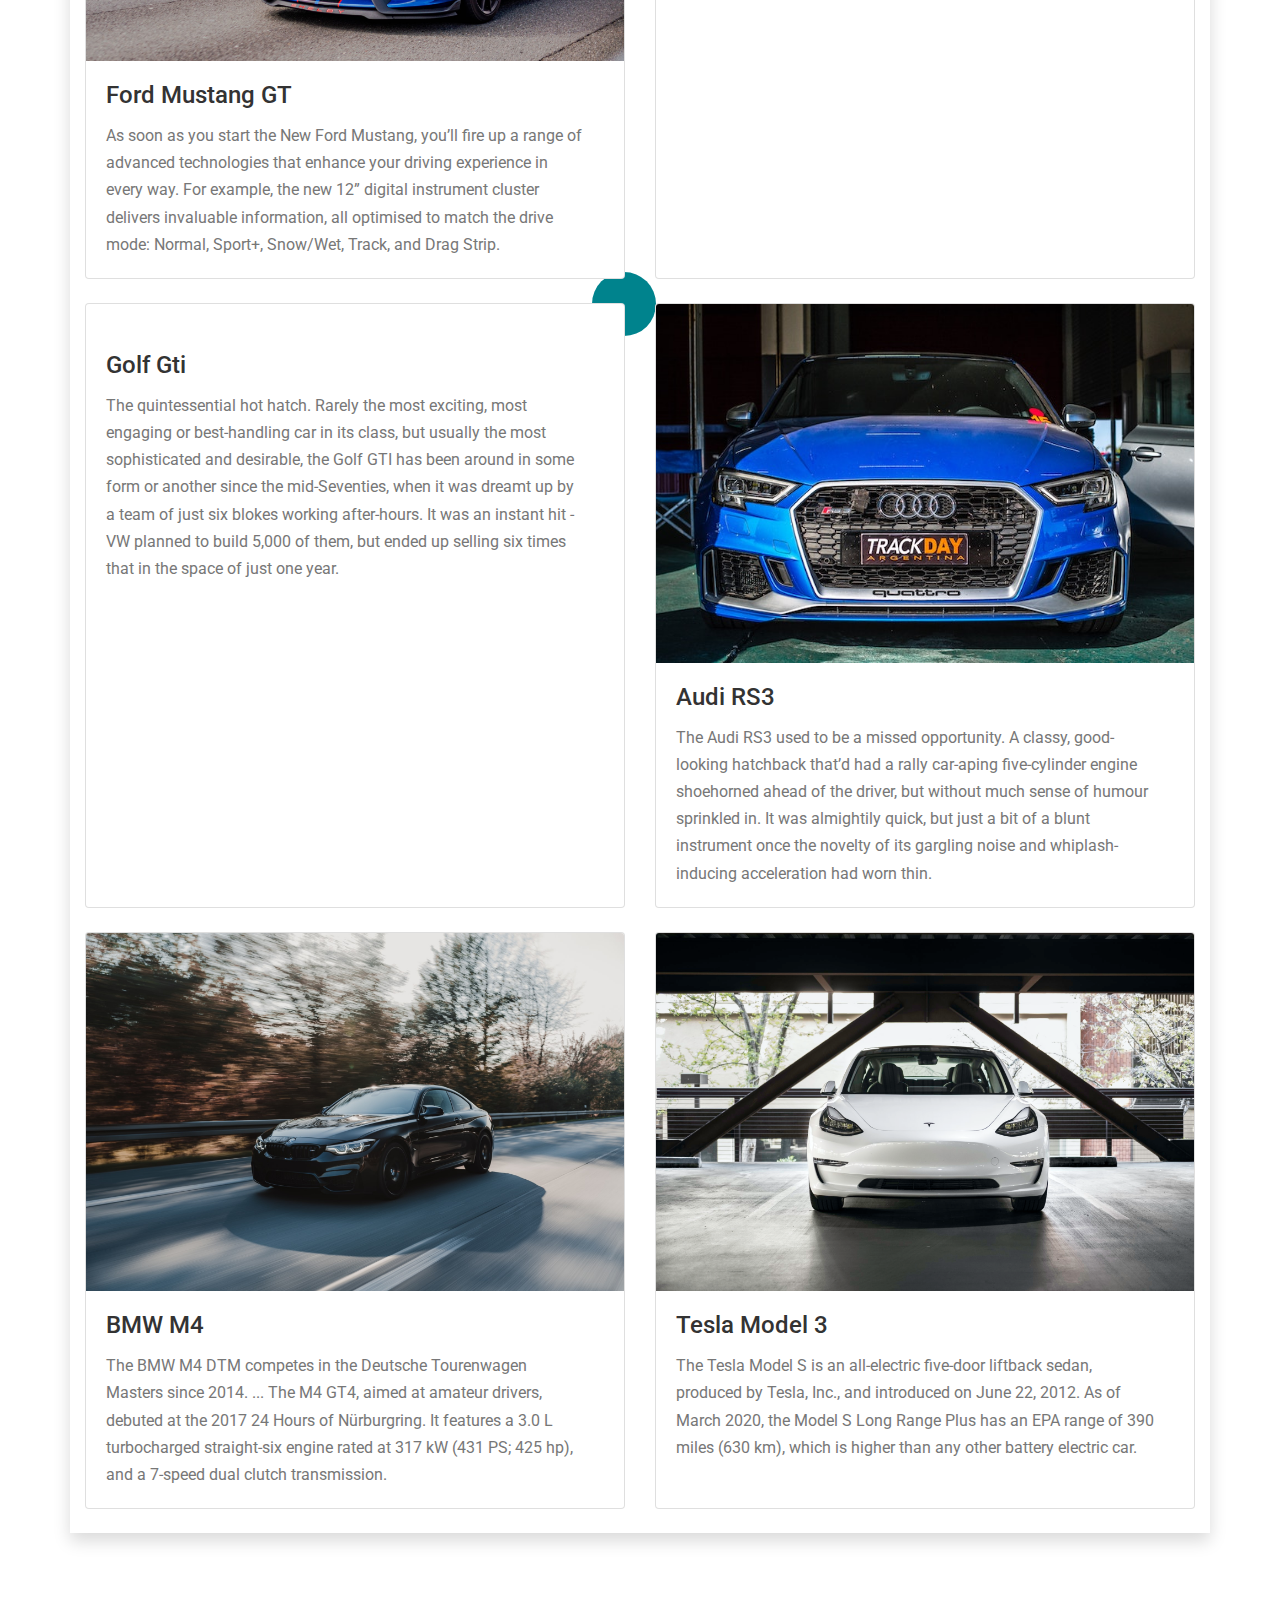
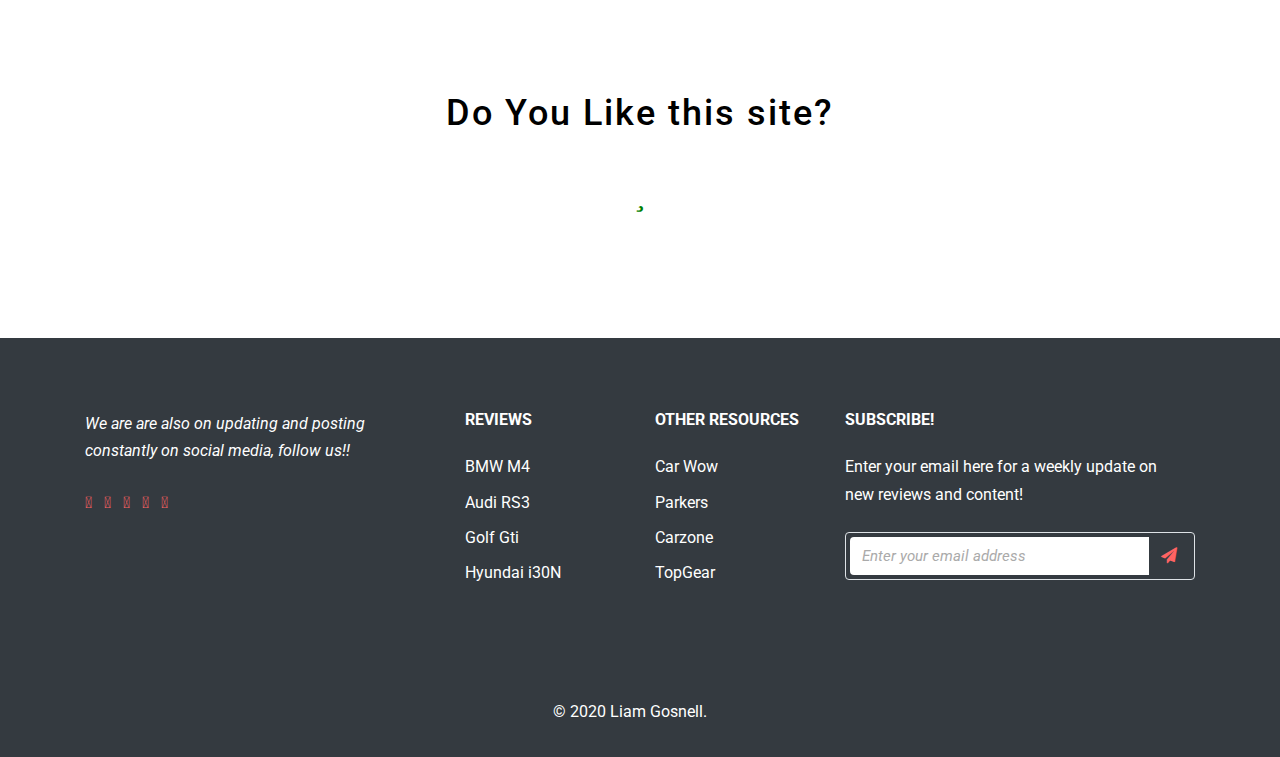
==== commit 30c2b3c6: "adding hover effect to best review images" ====
--- a/index.html
+++ b/index.html
@@ -141,12 +141,8 @@
              <div>
                 <div class="text">
                     <h2 class="text-white">Facebook </h2>
-                    <p class="text-white">Lorem ipsum dolor sit amet consectetur adipisicing elit. 
-                    Expedita recusandae quas odit dolores, ipsam, 
-                    quia corrupti dolorum porro aspernatur pariatur aliquid? 
-                    Ab et temporibus architecto quas, repudiandae fuga eius distinctio, 
-                    dicta officiis odit quos tempore itaque neque, explicabo maxime minima necessitatibus? 
-                    Placeat similique dicta eos quaerat blanditiis, voluptate eius aliquid?</p>
+                    <p class="text-white">Facebook is our platform for creating events such as car meets and 
+                    competitions</p>
                 </div>
              </div>
           </div>
@@ -154,12 +150,8 @@
              <div>
                 <div class="text">
                     <h2 class="text-white" >Twitter</h2>
-                    <p class="text-white">Lorem ipsum dolor sit amet consectetur adipisicing elit. 
-                    Expedita recusandae quas odit dolores, ipsam, 
-                    quia corrupti dolorum porro aspernatur pariatur aliquid? 
-                    Ab et temporibus architecto quas, repudiandae fuga eius distinctio, 
-                    dicta officiis odit quos tempore itaque neque, explicabo maxime minima necessitatibus? 
-                    Placeat similique dicta eos quaerat blanditiis, voluptate eius aliquid?</p>
+                    <p class="text-white">We upload on twitter everyday. Our goal is to update enthusiasts
+                    about any news that comes our way, twitter is a great platform for users to engage with pages they enjoy.</p>
                 </div>
              </div>
           </div>
@@ -167,12 +159,8 @@
              <div>
                 <div class="text">
                     <h2 class="text-white">Youtube </h2>
-                    <p class="text-white">Lorem ipsum dolor sit amet consectetur adipisicing elit. 
-                    Expedita recusandae quas odit dolores, ipsam, 
-                    quia corrupti dolorum porro aspernatur pariatur aliquid? 
-                    Ab et temporibus architecto quas, repudiandae fuga eius distinctio, 
-                    dicta officiis odit quos tempore itaque neque, explicabo maxime minima necessitatibus? 
-                    Placeat similique dicta eos quaerat blanditiis, voluptate eius aliquid?</p>
+                    <p class="text-white">We use Youtube to watch other peoples reviews of cars to 
+                    better ourselves, taking in other peoples opinions is always a good way to learn.</p>
                 </div>
              </div>
           </div>
@@ -180,12 +168,8 @@
              <div>
                 <div class="text">
                     <h2 class="text-white">Instagram</h2>
-                    <p class="text-white">Lorem ipsum dolor sit amet consectetur adipisicing elit. 
-                    Expedita recusandae quas odit dolores, ipsam, 
-                    quia corrupti dolorum porro aspernatur pariatur aliquid? 
-                    Ab et temporibus architecto quas, repudiandae fuga eius distinctio, 
-                    dicta officiis odit quos tempore itaque neque, explicabo maxime minima necessitatibus? 
-                    Placeat similique dicta eos quaerat blanditiis, voluptate eius aliquid?</p>
+                    <p class="text-white">We use Instagram to post pictures of cars that we feel are the best in the
+                    buisness. We also follow back any enthusiasts from this page!</p>
                 </div>
              </div>
           </div>
@@ -219,39 +203,51 @@
 
 	 <!-- Reviews-->
  <section class="reviews">
-	<div class="container">
+	<div class="container ">
 
   
        <h1 class="my-4">Reviews -
          <small>Our Top Dailys</small>
       </h1>
 
-      <div class="row">
+      <div class="row shadow">
         <div class="col-lg-6 mb-4">
           <div class="card h-100">
-             <a target="_blank" href="https://www.carwow.co.uk/ford/mustang?source=navbarSearch"><img class="card-img-top" src="./images/mustang-1.jpeg" alt=""></a>
+              <div class="inner">
+              <a target="_blank" href="https://www.carwow.co.uk/ford/mustang?source=navbarSearch"><img class="card-img-top" src="./images/mustang-cobra.jpeg" alt=""></a>
+              </div>
+             
            <div class="card-body">
                <h4 class="card-title">
                 <a target="_blank" href="https://www.carwow.co.uk/ford/mustang?source=navbarSearch">Ford Mustang GT</a>
                 </h4>
                <p class="card-text">As soon as you start the New Ford Mustang, you’ll fire up a range of advanced technologies that enhance your driving experience in every way. For example, the new 12” digital instrument cluster delivers invaluable information, all optimised to match the drive mode: Normal, Sport+, Snow/Wet, Track, and Drag Strip.</p>
            </div>
+           
+
       </div>
        </div>
         <div class="col-lg-6 mb-4">
       <div class="card h-100">
-        <a target="_blank" href="https://www.carwow.co.uk/hyundai/i30-n?source=navbarSearch"><img class="card-img-top" src="./images/h-i30n.jpeg" alt=""></a>
+         <div class="inner">
+         <a target="_blank" href="https://www.carwow.co.uk/hyundai/i30-n?source=navbarSearch"><img class="card-img-top" src="./images/h-i30n.jpeg" alt=""></a>
+         </div>
+        
         <div class="card-body">
           <h4 class="card-title">
             <a target="_blank" href="https://www.carwow.co.uk/hyundai/i30-n?source=navbarSearch">Hyundai i30N</a>
           </h4>
           <p class="card-text">The newly developed four-cylinder 2.0 T-GDi engine is highly responsive with a rich torque curve supported by an over boost function that temporarily increases torque by 8%. i30 N features front-wheel drive and a six-speed manual transmission.</p>
         </div>
+        
       </div>
     </div>
     <div class="col-lg-6 mb-4">
       <div class="card h-100">
+        <div class="inner">
         <a target="_blank" href="https://www.carwow.co.uk/volkswagen/golf-gti?source=navbarSearch"><img class="card-img-top" src="./images/gti7.jpeg" alt=""></a>
+        </div>
+        
         <div class="card-body">
           <h4 class="card-title">
             <a target="_blank" href="https://www.carwow.co.uk/volkswagen/golf-gti?source=navbarSearch">Golf Gti</a>
@@ -262,7 +258,10 @@
     </div>
     <div class="col-lg-6 mb-4">
       <div class="card h-100">
+        <div class="inner">
         <a target="_blank" href="https://www.carwow.co.uk/audi/rs3?source=navbarSearch"><img class="card-img-top" src="./images/rs3-blue.jpeg" alt=""></a>
+        </div>
+
         <div class="card-body">
           <h4 class="card-title">
             <a target="_blank" href="https://www.carwow.co.uk/audi/rs3?source=navbarSearch">Audi RS3</a>
@@ -273,7 +272,10 @@
     </div>
     <div class="col-lg-6 mb-4">
       <div class="card h-100">
-        <a target="_blank" href="https://www.carwow.co.uk/bmw/m4?source=navbarSearch"><img class="card-img-top" src="./images/m4.jpeg" alt=""></a>
+         <div class="inner">
+         <a target="_blank" href="https://www.carwow.co.uk/bmw/m4?source=navbarSearch"><img class="card-img-top" src="./images/m4.jpeg" alt=""></a>
+         </div>
+        
         <div class="card-body">
           <h4 class="card-title">
             <a target="_blank" href="https://www.carwow.co.uk/bmw/m4?source=navbarSearch">BMW M4</a>
@@ -284,7 +286,10 @@
     </div>
     <div class="col-lg-6 mb-4">
       <div class="card h-100">
-        <a target="_blank" href="https://www.carwow.co.uk/tesla/model-3?source=navbarSearch"><img class="card-img-top" src="./images/tesla.jpeg" alt=""></a>
+         <div class="inner">
+         <a target="_blank" href="https://www.carwow.co.uk/tesla/model-3?source=navbarSearch"><img class="card-img-top" src="./images/tesla.jpeg" alt=""></a>
+         </div>
+        
         <div class="card-body">
           <h4 class="card-title">
             <a target="_blank" href="https://www.carwow.co.uk/tesla/model-3?source=navbarSearch">Tesla Model 3</a>
@@ -297,12 +302,41 @@
 	</div>
  </section>
 	<!-- Closing Reviews-->
+    <section class="d-none d-lg-block">
+    <div class="ratings-body ">
+           <div class="rating">
+              <input type="radio" name="star" class="star1" id="star1" checked="checked">
+                <label for="star1">
+                 <i class="fas fa-star fa-2x"></i>
+                 <h4>Loved it!</h4>
+              </label>
+              <input type="radio" name="star" id="star2">
+                <label for="star2">
+                 <i class="far fa-smile fa-2x"></i>
+                 <h4>Liked it it!</h4>
+              </label>
+              <input type="radio" name="star" id="star3">
+                <label for="star3">
+                 <i class="far fa-meh fa-2x"></i>
+                 <h4>It's ok</h4>
+              </label>
+              <input type="radio" name="star" id="star4">
+                <label for="star4">
+                 <i class="far fa-frown fa-2x"></i>
+                 <h4>Not good</h4>
+              </label>
+              <h2 class="text-ratings">Do You Like this site?</h2>
+           </div>
+           </div>
+    
+    
+    </section>
     
     <!-- Footer -->
   <footer class="bg-dark">
     <div class="container py-5">
       <div class="row py-4">
-        <div class="col-lg-4 col-md-6 mb-4 mb-lg-0"><img src="img/logo.png" alt="" width="180" class="mb-3">
+        <div class="col-lg-4 col-md-6 mb-4 mb-lg-0">
           <p class="font-italic text-muted text-white">We are are also on updating and posting constantly on social media, follow us!!</p>
           <ul class="list-inline mt-4">
             <li class="list-inline-item"><a href="#" target="_blank" title="twitter"><i class="fab fa-twitter"></i></a></li>
@@ -370,6 +404,15 @@
                 
                 <script async defer src="https://maps.googleapis.com/maps/api/js?key=AIzaSyB-16JK-HgdtMTjM7Pog3IHasRcXqRBS9s&callback=initMap"></script>
 
+                <script src="https://unpkg.com/aos@next/dist/aos.js"></script>
+  <script>
+    AOS.init({
+        offset: 400, // offset (in px) from the original trigger point
+        delay: 0, // values from 0 to 3000, with step 50ms
+        duration: 1000 // values from 0 to 3000, with step 50ms
+      });
+  </script>
+
  </body>
 
 </html>--- a/css/styles.css
+++ b/css/styles.css
@@ -602,6 +602,8 @@
   background: #f9f9f9;
 }
 
+
+
 a {
   color: #333;
   text-decoration: none;
@@ -631,9 +633,7 @@
   margin-bottom: 2rem;
 }
 
-.card-reviews img {
-  
-}
+
 
 .card-reviews > div {
   padding: 2rem;
@@ -663,7 +663,114 @@
   }
 }
 
-
+.review-content{
+    margin-top: 50px;
+}
+
+.inner{
+    overflow: hidden;
+
+}
+
+.inner img{
+    transition: all 2.5s ease;
+}
+
+.inner:hover img{
+    transform: scale(0.8);
+}
+
+/*ratings*/
+
+.ratings-body{
+    display: flex;
+    justify-content: center;
+    align-items: center;
+    min-height: 25vh;
+    background: #fff;
+}
+
+.rating{
+    position: relative;
+    display: flex;
+    flex-direction: row-reverse;
+    top: 30px;
+    padding-top: 50px;
+
+}
+
+.rating input{
+    display: none;
+}
+
+.rating label{
+    position: relative;
+    width: 0;
+    height: 100px;
+    cursor: pointer;
+    transition: 0.5s;
+    
+    text-align: center;
+    opacity: 0;
+}
+
+.rating:hover label{
+    width: 160px;
+    opacity: 0.2;
+}
+
+.rating input:hover + label,
+.rating input:checked + label {
+    
+    opacity: 1;
+    width: 100px;
+}
+
+.rating label h4 {
+    color: #fff;
+    font-size: 24px;
+    padding-top: 10px;
+    font-weight: 500;
+    white-space: nowrap;
+    opacity: 0;
+    transform: translateY(-50px) scale(0);
+    transition: 0.5s;
+}
+
+.rating input:hover + label h4,
+.rating input:checked + label h4 {
+   
+    opacity: 0;
+    transform: translateY(0) scale(1);
+
+}
+
+.text-ratings{
+    position: absolute;
+    top: -25px;
+    left: 50%;
+    transform: translatex(-50%);
+    color: #fff;
+    width: 500px;
+    font-weight: 600px;
+    letter-spacing: 2px;
+    text-align: center;
+    white-space: nowrap;
+    font-size: 36px;
+    color: black;
+}
+
+.fa-smile{
+    color: orange!important;
+}
+
+.fa-star {
+    color: green!important;
+}
+
+.fa-meh{
+    color: grey!important;
+}
   /* contact page */
 .pb-100 {
 	padding-bottom: 100px;
@@ -726,6 +833,19 @@
 	z-index: 2;
 	color: #fff;
 }
+
+@media only screen and (max-width: 768px){
+    .contact{
+        background-image: url("../images/g-wagon.jpeg");
+        background-size: cover;
+	background-position: center;
+	background-attachment: fixed;
+	position: relative;
+	z-index: 2;
+	color: #fff;
+    }
+}
+
 .contact-form input,
 textarea {
 	width: 100%;
@@ -790,4 +910,9 @@
 }
 .contact-form input:focus, textarea:focus {
 	border-color: #478ac0;
+}
+
+/*media*/
+.video{
+    height: 80vh;
 }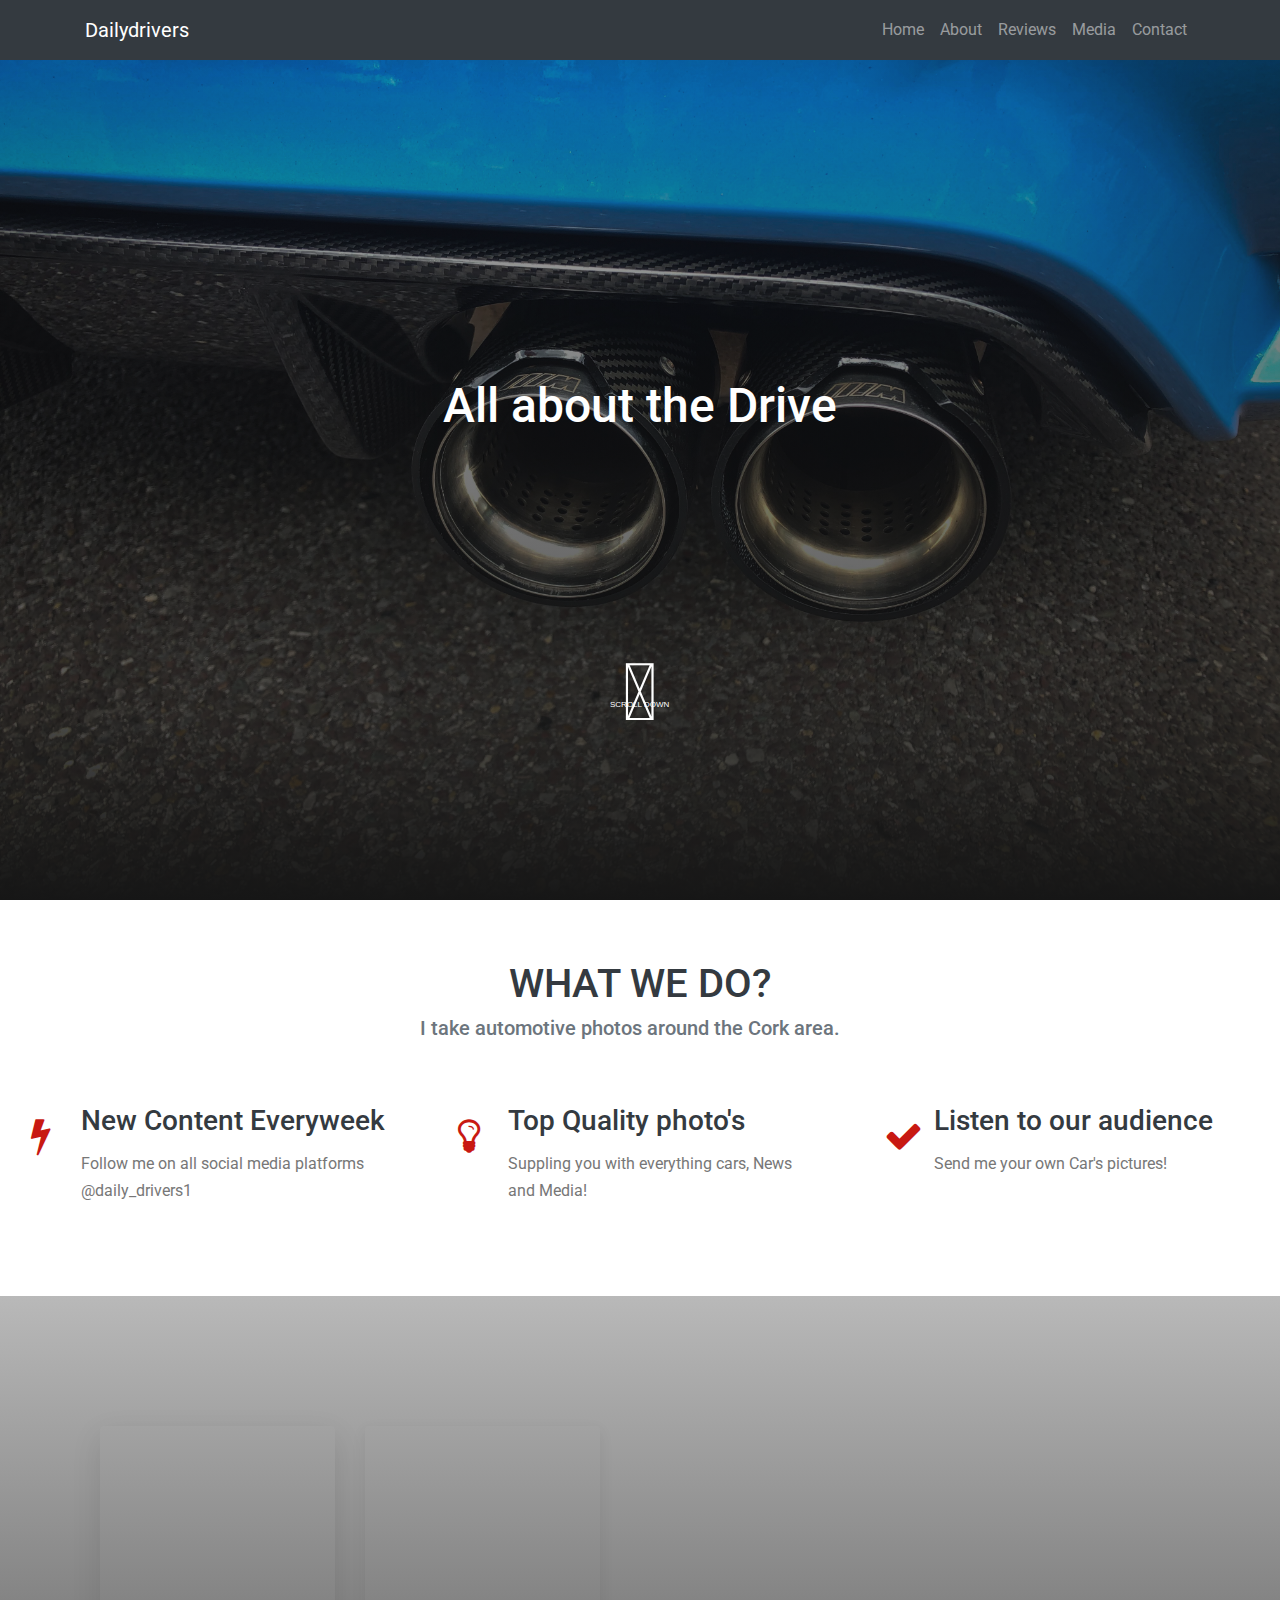
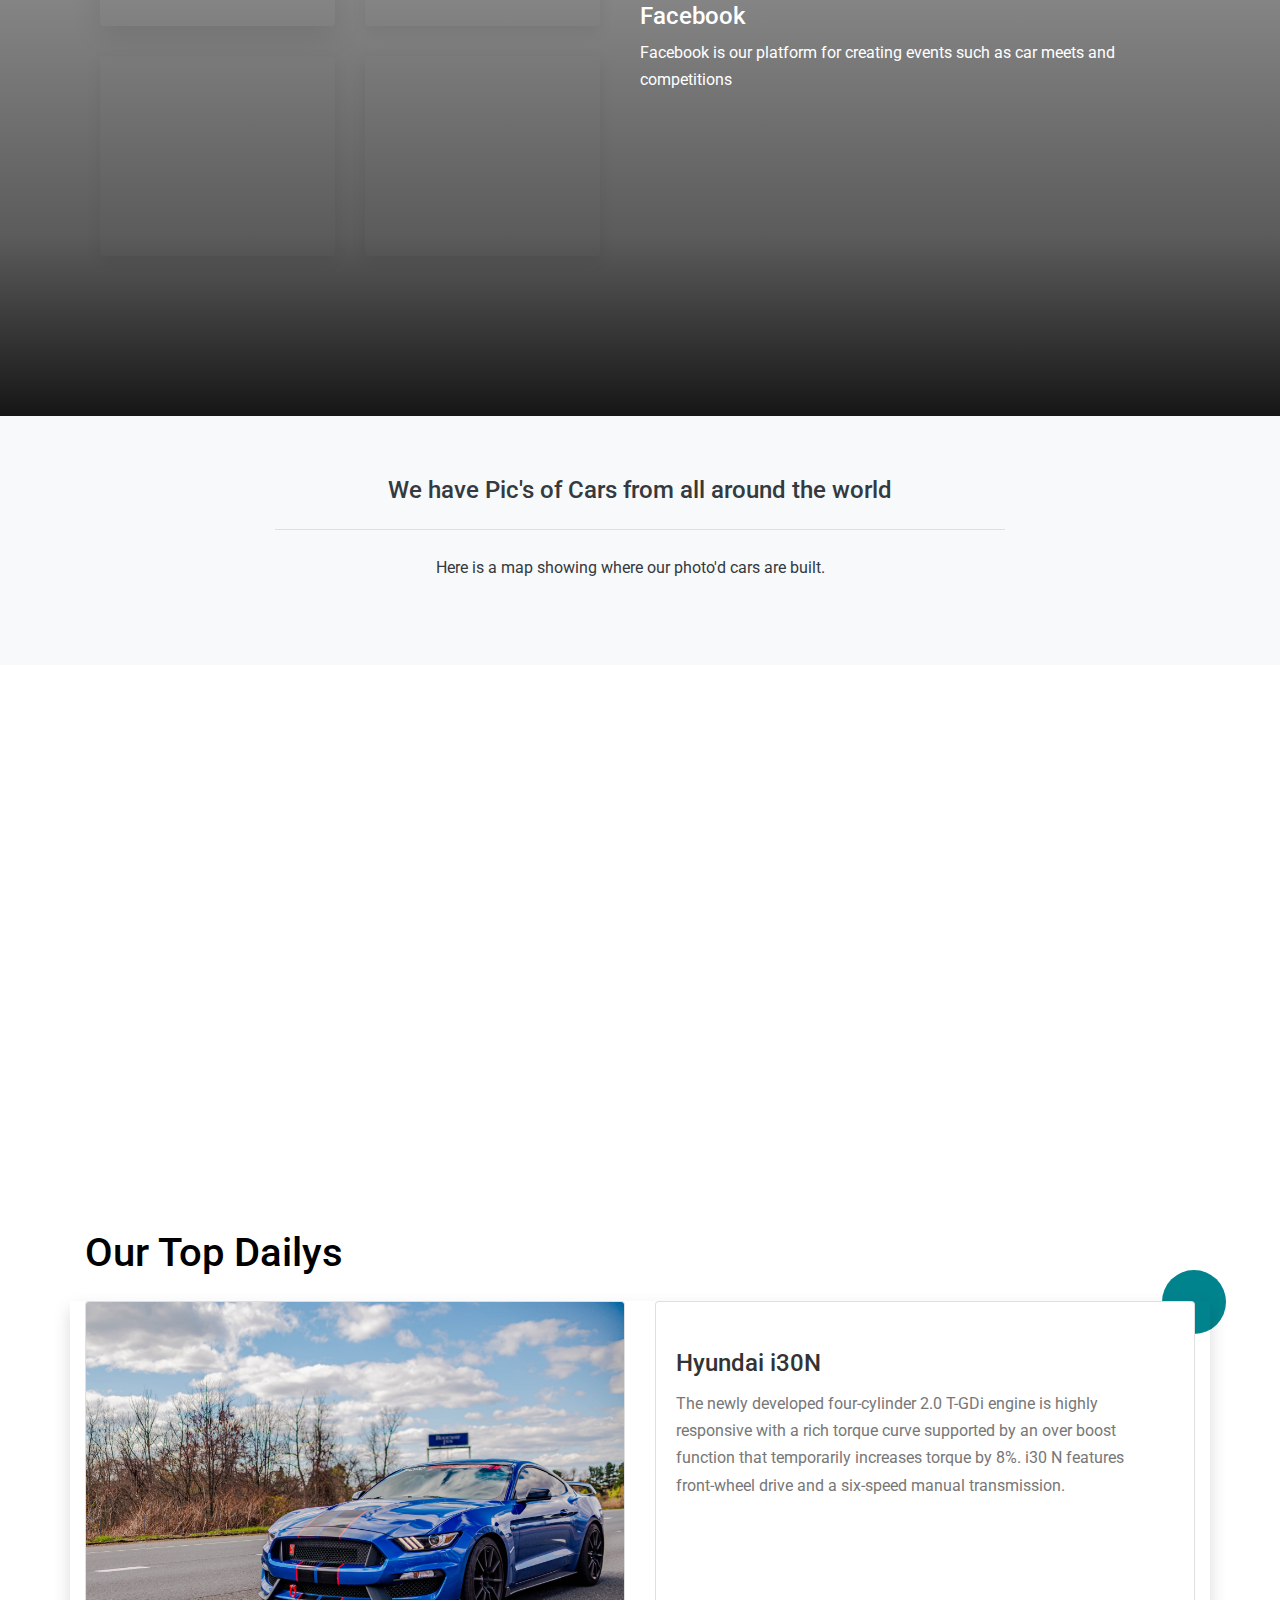
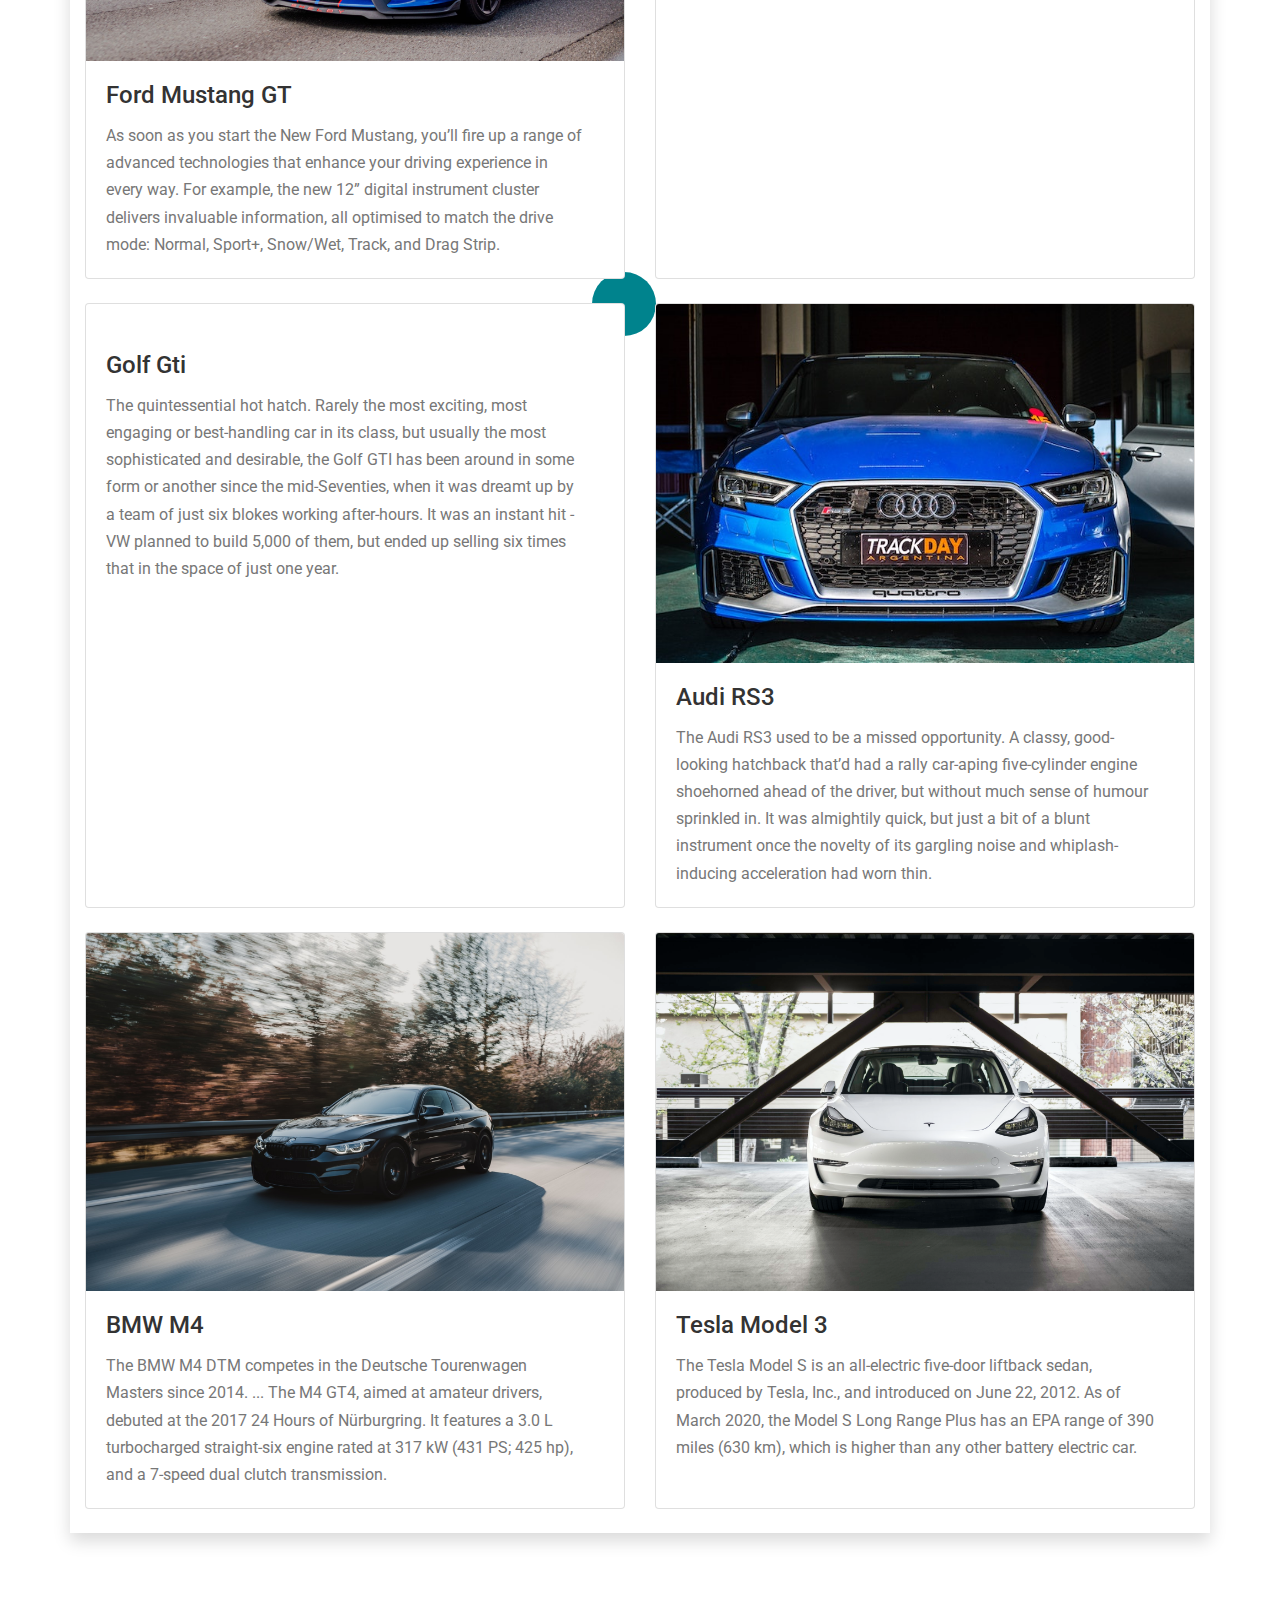
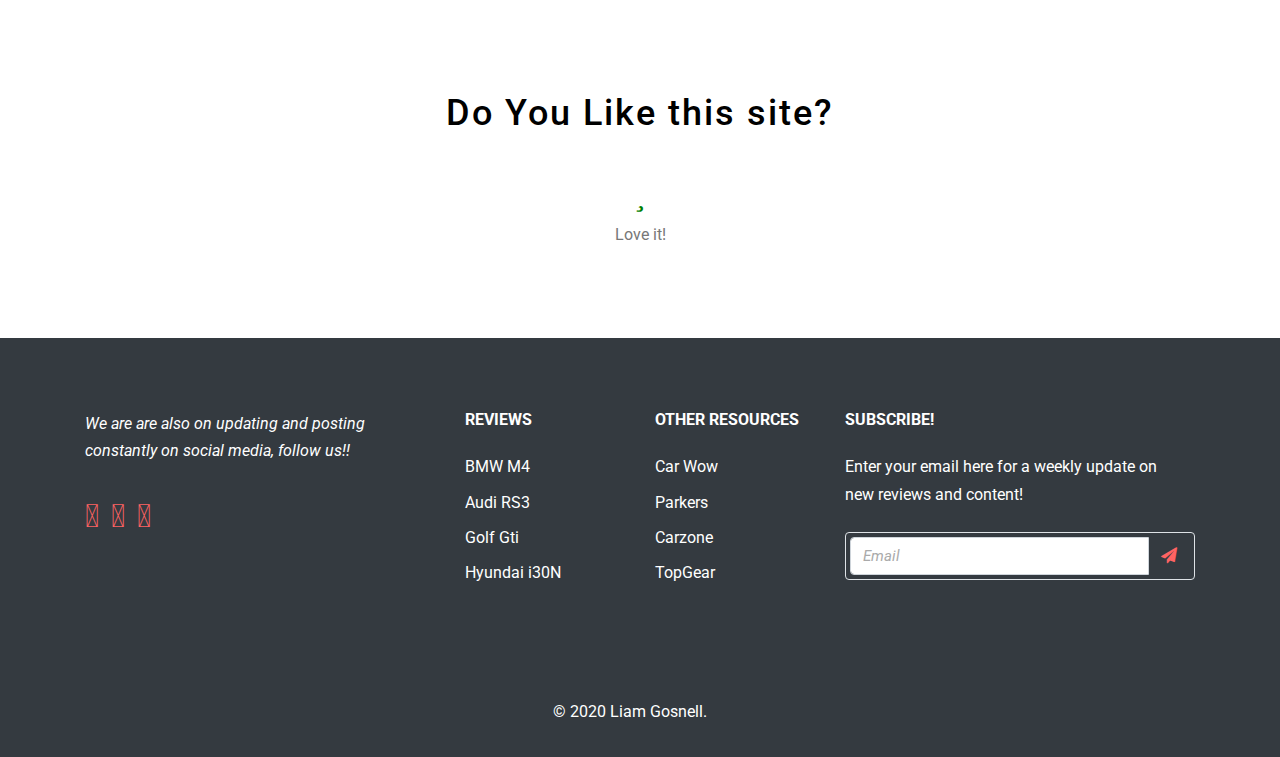
==== commit 5f5c4805: "adding new home photo" ====
--- a/index.html
+++ b/index.html
@@ -6,7 +6,7 @@
 	<meta name="viewport" content="width=device-width, initial-scale=1.0">
 	<meta http-equiv="X-UA-Compatible" content="ie=edge">
 
-	<title>DailyDriverss</title>
+	<title>DailyDrivers</title>
 
 	<link rel="stylesheet" href="https://stackpath.bootstrapcdn.com/bootstrap/4.3.1/css/bootstrap.min.css"
 		integrity="sha384-ggOyR0iXCbMQv3Xipma34MD+dH/1fQ784/j6cY/iJTQUOhcWr7x9JvoRxT2MZw1T" crossorigin="anonymous">
@@ -28,9 +28,9 @@
 	<!-- Navigation -->
 <body id="page-top">
 
-  <nav class="navbar navbar-expand-lg navbar-light bg-light fixed-top" id="mainNav">
+  <nav class="navbar navbar-expand-lg navbar-dark bg-dark fixed-top" id="mainNav">
     <div class="container section-1">
-      <a class="navbar-brand js-scroll-trigger" href="index.html">Dailydriverss</a>
+      <a class="navbar-brand js-scroll-trigger" href="index.html">Dailydrivers</a>
       <button class="navbar-toggler navbar-toggler-right" type="button" data-toggle="collapse" data-target="#navbarResponsive" aria-controls="navbarResponsive" aria-expanded="false" aria-label="Toggle navigation">
         Menu
         <i class="fas fa-bars"></i>
@@ -75,15 +75,15 @@
 	<!--Features -->
 	<section id="what-we-do" >
 		<div class="container-fluid ">
-			<h2 class="section-title mb-2 h1 text-dark">What we do</h2>
-			<p class="text-center text-muted h5">Reviews of the best daily drivers in the market.</p>
+			<h2 class="section-title mb-2 h1 text-dark">What we do?</h2>
+			<p class="text-center text-muted h5">I take automotive photos around the Cork area.</p>
 			<div class="row mt-5">
 				<div class="col-xs-12 col-sm-6 col-md-4 col-lg-4 col-xl-4">
 					<div class="card">
 						<div class="card-block block-1">
-							<h3 class="card-title text-dark">New Content Everyday</h3>
+							<h3 class="card-title text-dark">New Content Everyweek</h3>
 							<p class="card-text">
-								Follow us on all social media platforms @Dailydriverss.
+								Follow me on all social media platforms @daily_drivers1
 							</p>
 
 						</div>
@@ -92,8 +92,8 @@
 				<div class="col-xs-12 col-sm-6 col-md-4 col-lg-4 col-xl-4">
 					<div class="card">
 						<div class="card-block block-2">
-							<h3 class="card-title text-dark">Ideas For Future cars</h3>
-							<p class="card-text">Suppling you with everything cars, reviews and Media!
+							<h3 class="card-title text-dark">Top Quality photo's</h3>
+							<p class="card-text">Suppling you with everything cars, News and Media!
 							</p>
 
 						</div>
@@ -104,7 +104,7 @@
 						<div class="card-block block-3">
 							<h3 class="card-title text-dark">Listen to our audience</h3>
 							<p class="card-text">
-								Send us your questions!
+								Send me your own Car's pictures!
 							</p>
 
 						</div>
@@ -121,6 +121,7 @@
     <div class="social-body">
       <div class="container-social">
         <div class="icon">
+            
            <div class="iconBx active" data-id="content1">
                <img src="./images/facebooksvg.svg" alt="" >
            </div>
@@ -137,7 +138,7 @@
         </div>
 
         <div class="content-social">
-          <div class="contentBx active" id="content1">
+          <div class="contentBx active" id="content1" >
              <div>
                 <div class="text">
                     <h2 class="text-white">Facebook </h2>
@@ -186,9 +187,9 @@
             <div class="container">
                 <div class="row justify-content-center">
                     <div class="col-lg-8 text-center">
-                        <h2 class="text-dark mt-0">Cars from all around the world</h2>
+                        <h2 class="text-dark mt-0">We have Pic's of Cars from all around the world</h2>
                         <hr class="divider light my-4" />
-                        <p class="text-dark mb-4">Here is a map showing where our reviewed cars are built.</p>
+                        <p class="text-dark mb-4">Here is a map showing where our photo'd cars are built.</p>
                         
                     </div>
                 </div>
@@ -206,8 +207,7 @@
 	<div class="container ">
 
   
-       <h1 class="my-4">Reviews -
-         <small>Our Top Dailys</small>
+       <h1 class="my-4">Our Top Dailys
       </h1>
 
       <div class="row shadow">
@@ -303,27 +303,27 @@
  </section>
 	<!-- Closing Reviews-->
     <section class="d-none d-lg-block">
-    <div class="ratings-body ">
+    <div class="ratings-body text-center">
            <div class="rating">
               <input type="radio" name="star" class="star1" id="star1" checked="checked">
                 <label for="star1">
                  <i class="fas fa-star fa-2x"></i>
-                 <h4>Loved it!</h4>
+                 <option value="">Love it!</option>
               </label>
               <input type="radio" name="star" id="star2">
                 <label for="star2">
                  <i class="far fa-smile fa-2x"></i>
-                 <h4>Liked it it!</h4>
+                 <option value="">Like it</option>
               </label>
               <input type="radio" name="star" id="star3">
                 <label for="star3">
                  <i class="far fa-meh fa-2x"></i>
-                 <h4>It's ok</h4>
+                 <option value="">Meh</option>
               </label>
               <input type="radio" name="star" id="star4">
                 <label for="star4">
                  <i class="far fa-frown fa-2x"></i>
-                 <h4>Not good</h4>
+                <option value="">Not good</option>
               </label>
               <h2 class="text-ratings">Do You Like this site?</h2>
            </div>
@@ -339,11 +339,10 @@
         <div class="col-lg-4 col-md-6 mb-4 mb-lg-0">
           <p class="font-italic text-muted text-white">We are are also on updating and posting constantly on social media, follow us!!</p>
           <ul class="list-inline mt-4">
-            <li class="list-inline-item"><a href="#" target="_blank" title="twitter"><i class="fab fa-twitter"></i></a></li>
-            <li class="list-inline-item"><a href="#" target="_blank" title="facebook"><i class="fab fa-facebook"></i></a></li>
-            <li class="list-inline-item"><a href="#" target="_blank" title="instagram"><i class="fab fa-instagram"></i></a></li>
-            <li class="list-inline-item"><a href="#" target="_blank" title="pinterest"><i class="fab fa-pinterest"></i></a></li>
-            <li class="list-inline-item"><a href="#" target="_blank" title="vimeo"><i class="fab fa-vimeo"></i></a></li>
+            <li class="list-inline-item"><a href="https://twitter.com/explore" target="_blank" title="twitter"><i class="fab fa-twitter fa-2x"></i></a></li>
+            <li class="list-inline-item"><a href="https://www.facebook.com/" target="_blank" title="facebook"><i class="fab fa-facebook fa-2x"></i></a></li>
+            <li class="list-inline-item"><a href="https://www.instagram.com/dailydriverss/?hl=en" target="_blank" title="instagram"><i class="fab fa-instagram fa-2x"></i></a></li>
+            
           </ul>
         </div>
         <div class="col-lg-2 col-md-6 mb-4 mb-lg-0">
@@ -369,7 +368,7 @@
           <p class="text-muted mb-4 text-white">Enter your email here for a weekly update on new reviews and content!</p>
           <div class="p-1 rounded border">
             <div class="input-group">
-              <input type="email" placeholder="Enter your email address" aria-describedby="button-addon1" class="form-control border-0 shadow-0">
+              <input type="text" name="emailaddress" class="form-control" id="emailaddress" placeholder="Email" required/>
               <div class="input-group-append">
                 <button id="button-addon1" type="submit" class="btn btn-link"><i class="fa fa-paper-plane"></i></button>
               </div>
--- a/css/styles.css
+++ b/css/styles.css
@@ -51,6 +51,10 @@
 }
 
 
+.bg-black{
+    color: #000!important;
+}
+
 
 /* nav */
 
@@ -58,7 +62,7 @@
   position: relative;
   width: 100%;
   height: 100vh;
-  background: linear-gradient(to bottom, rgba(22, 22, 22, 0.3) 0%, rgba(22, 22, 22, 0.7) 75%, #161616 100%), url("../images/mustang-cobra.jpeg");
+  background: linear-gradient(to bottom, rgba(22, 22, 22, 0.3) 0%, rgba(22, 22, 22, 0.7) 75%, #161616 100%), url("../images/bmw-tips.JPG");
   background-position: center;
   background-repeat: no-repeat;
   background-attachment: fixed;
@@ -66,11 +70,9 @@
   
 }
 
-@media only screen and (max-width: 767px){
-    .masthead {background: linear-gradient(to bottom, rgba(22, 22, 22, 0.3) 0%, rgba(22, 22, 22, 0.7) 75%, #161616 100%), url("../images/mustang-mobile.jpeg");}
-}
-
-
+@media only screen and (max-width: 545px){
+    .masthead {background: linear-gradient(to bottom, rgba(22, 22, 22, 0.3) 0%, rgba(22, 22, 22, 0.7) 75%, #161616 100%), url("../images/must-phone.jpeg");}
+}
 
 
 
@@ -134,7 +136,7 @@
 /* scroll down button */
 .circle{
     position: absolute;
-    bottom: 5%;
+   top: 0;
     left: 50%;
     transform: translate(-50%,-50%);
     
@@ -207,6 +209,97 @@
 }
 
 
+
+/*reviews scroll*/
+
+.circle-reviews{
+    position: absolute;
+    bottom: 20%;
+    left: 50%;
+    transform: translate(-50%,-50%);
+    
+    width: 60px;
+    height:60px;
+    text-align: center;
+    line-height: 60px;
+    font-size: 60px;
+    overflow: hidden;
+}
+
+.circle-reviews .fas {
+    color: #fff;
+    margin: 0;
+    padding: 0;
+    animation: animate 3s linear infinite;
+}
+
+@keyframes animate 
+{
+    0%
+    {
+        transform: translateY(-50px);
+        text-shadow: 0 50px 0 #fff;
+    }
+    20%
+    {
+        transform: translateY(10px);
+        text-shadow: 0 10px 0 #fff;
+    }
+    40%
+    {
+        transform: translateY(10px);
+        text-shadow: 0 -10px 0 #fff;
+    }
+    60%
+    {
+        transform: translateY(10px);
+        text-shadow: 0 0px 0 #fff;
+    }
+    100%
+    {
+        transform: translateY(100px);
+        text-shadow: 0 -50px 0 #fff;
+    }
+}
+
+
+
+.circle-reviews:before {
+ content: 'SCROLL DOWN';
+ position: absolute;
+ color: #fff;
+ font-family: Arial, Helvetica, sans-serif;
+ font-size: 6px;
+ left: 8px;
+ top: 12px;
+}
+
+@media only screen and (min-width: 600px){
+    .circle-reviews{
+        position: relative;
+        top: 50px;
+    }
+}
+
+@media only screen and (max-width: 768px) {
+    .circle-reviews{
+        position: relative;
+        top: 50px;
+    }
+}
+
+
+.review-content{
+    background-color: #000839;
+}
+
+.btn-info{
+    background: #000839;
+}
+
+
+
+
 /*What we do */
 
 section{
@@ -256,7 +349,7 @@
 	font-family: FontAwesome;
     position: absolute;
     font-size: 39px;
-    color: #ff6363;
+    color: #c81912;
     left: 0;
 	-webkit-transition: -webkit-transform .2s ease-in-out;
     transition:transform .2s ease-in-out;
@@ -281,7 +374,7 @@
 
 /*social*/
 .social-body{
-    background: url('../images/st.jpeg')  no-repeat center center fixed;
+    background: linear-gradient(to bottom, rgba(22, 22, 22, 0.3) 0%, rgba(22, 22, 22, 0.7) 75%, #161616 100%), url('../images/back-social.jpeg')  no-repeat center center fixed;
   -webkit-background-size: cover;
   -moz-background-size: cover;
   -o-background-size: cover;
@@ -291,6 +384,10 @@
     align-items: center;
     min-height: 80vh;
     
+}
+
+@media only screen and (max-width: 545px){
+    .social-body {background: linear-gradient(to bottom, rgba(22, 22, 22, 0.3) 0%, rgba(22, 22, 22, 0.7) 75%, #161616 100%), url("../images/jeep.jpeg");}
 }
 
 @media only screen and (max-width: 767px){
@@ -350,10 +447,19 @@
 
 .container-social .icon .iconBx img{
     max-width: 100%;
-    
     transition: 0.5s;
     transform: scale(0.8);
 }
+
+@media only screen and (max-width: 768px){
+
+.container-social .icon .iconBx img{
+    max-width: 200%;
+    transition: 0.5s;
+    transform: scale(0.8);
+}
+}
+
 
 .container-social .icon .iconBx.active img {
     filter: grayscale(0);
@@ -396,7 +502,11 @@
     p{
         padding-right: 20px;
     }
-}
+
+    
+}
+
+
 
 
 /*map*/
@@ -773,10 +883,10 @@
 }
   /* contact page */
 .pb-100 {
-	padding-bottom: 100px;
+	padding-bottom: 150px;
 }
 .pt-100 {
-	padding-top: 100px;
+	padding-top: 150px;
 }
 .mb-100 {
 	margin-bottom: 100px;
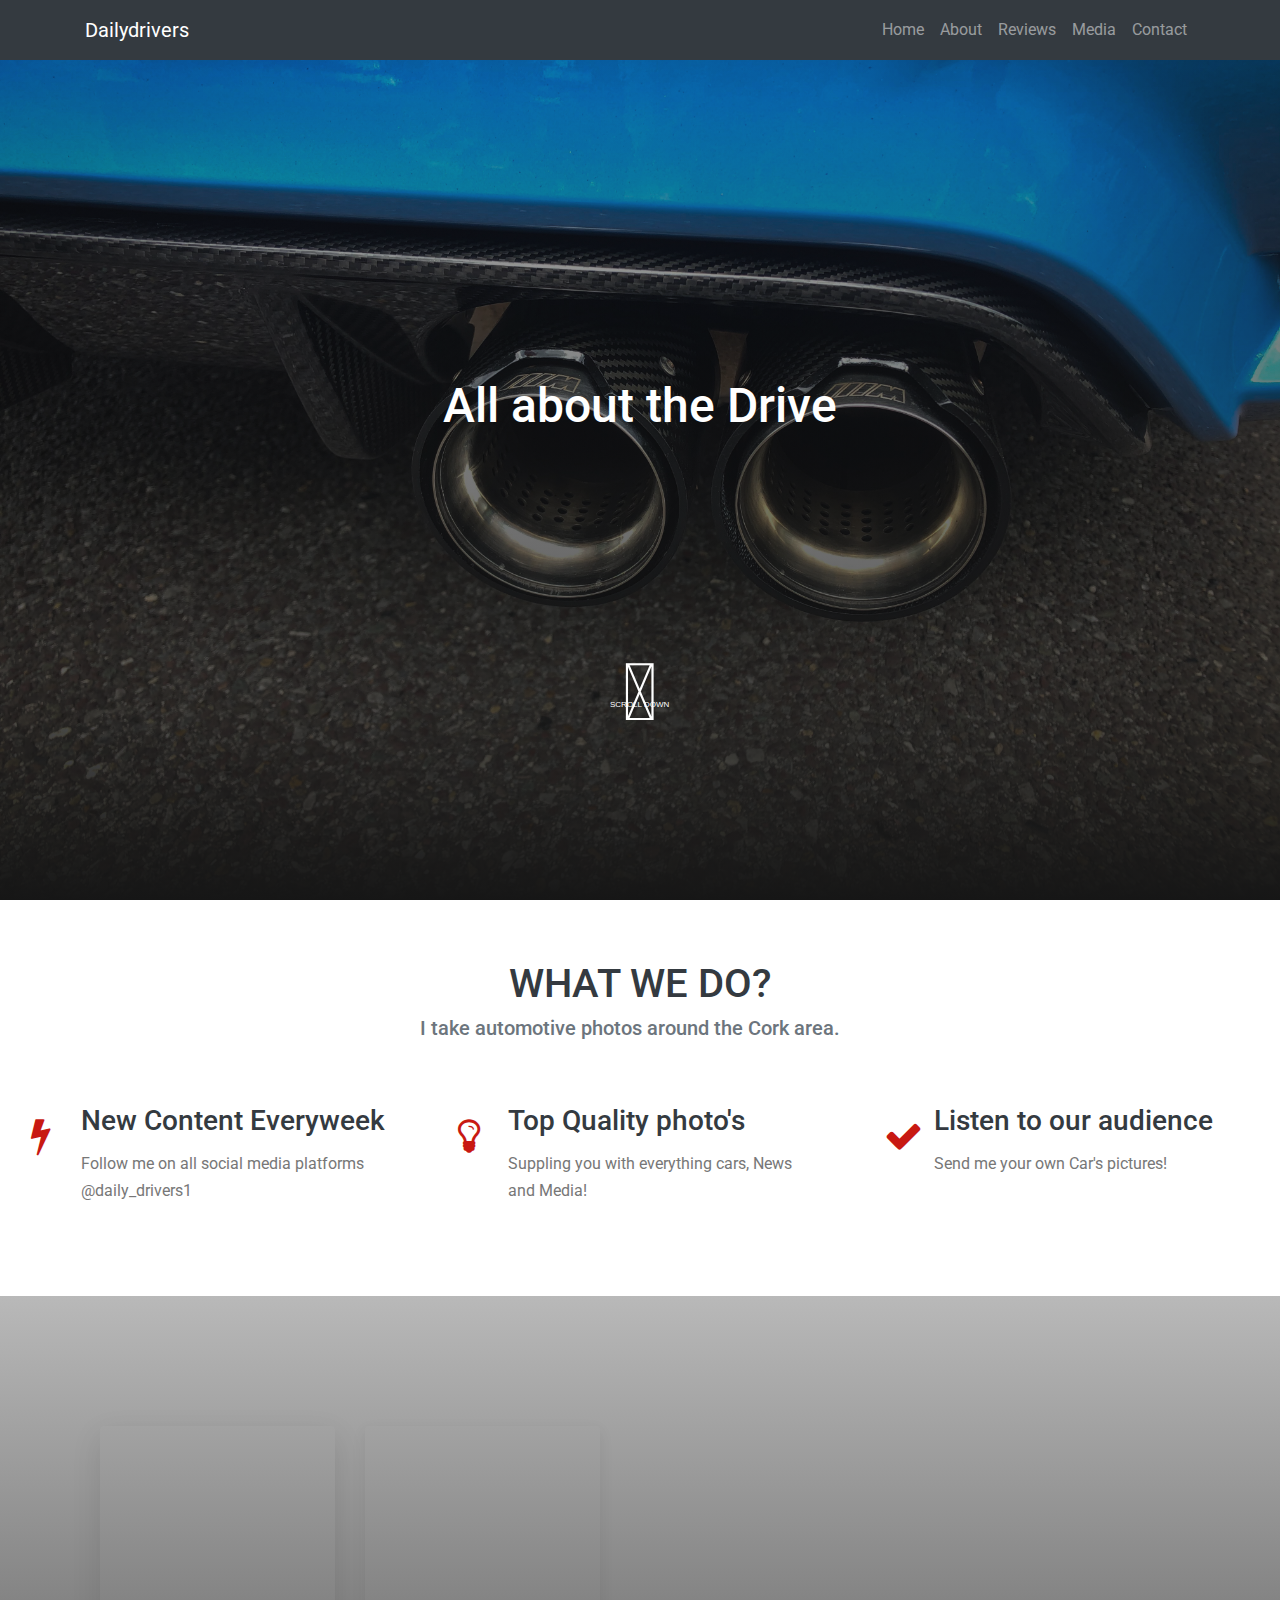
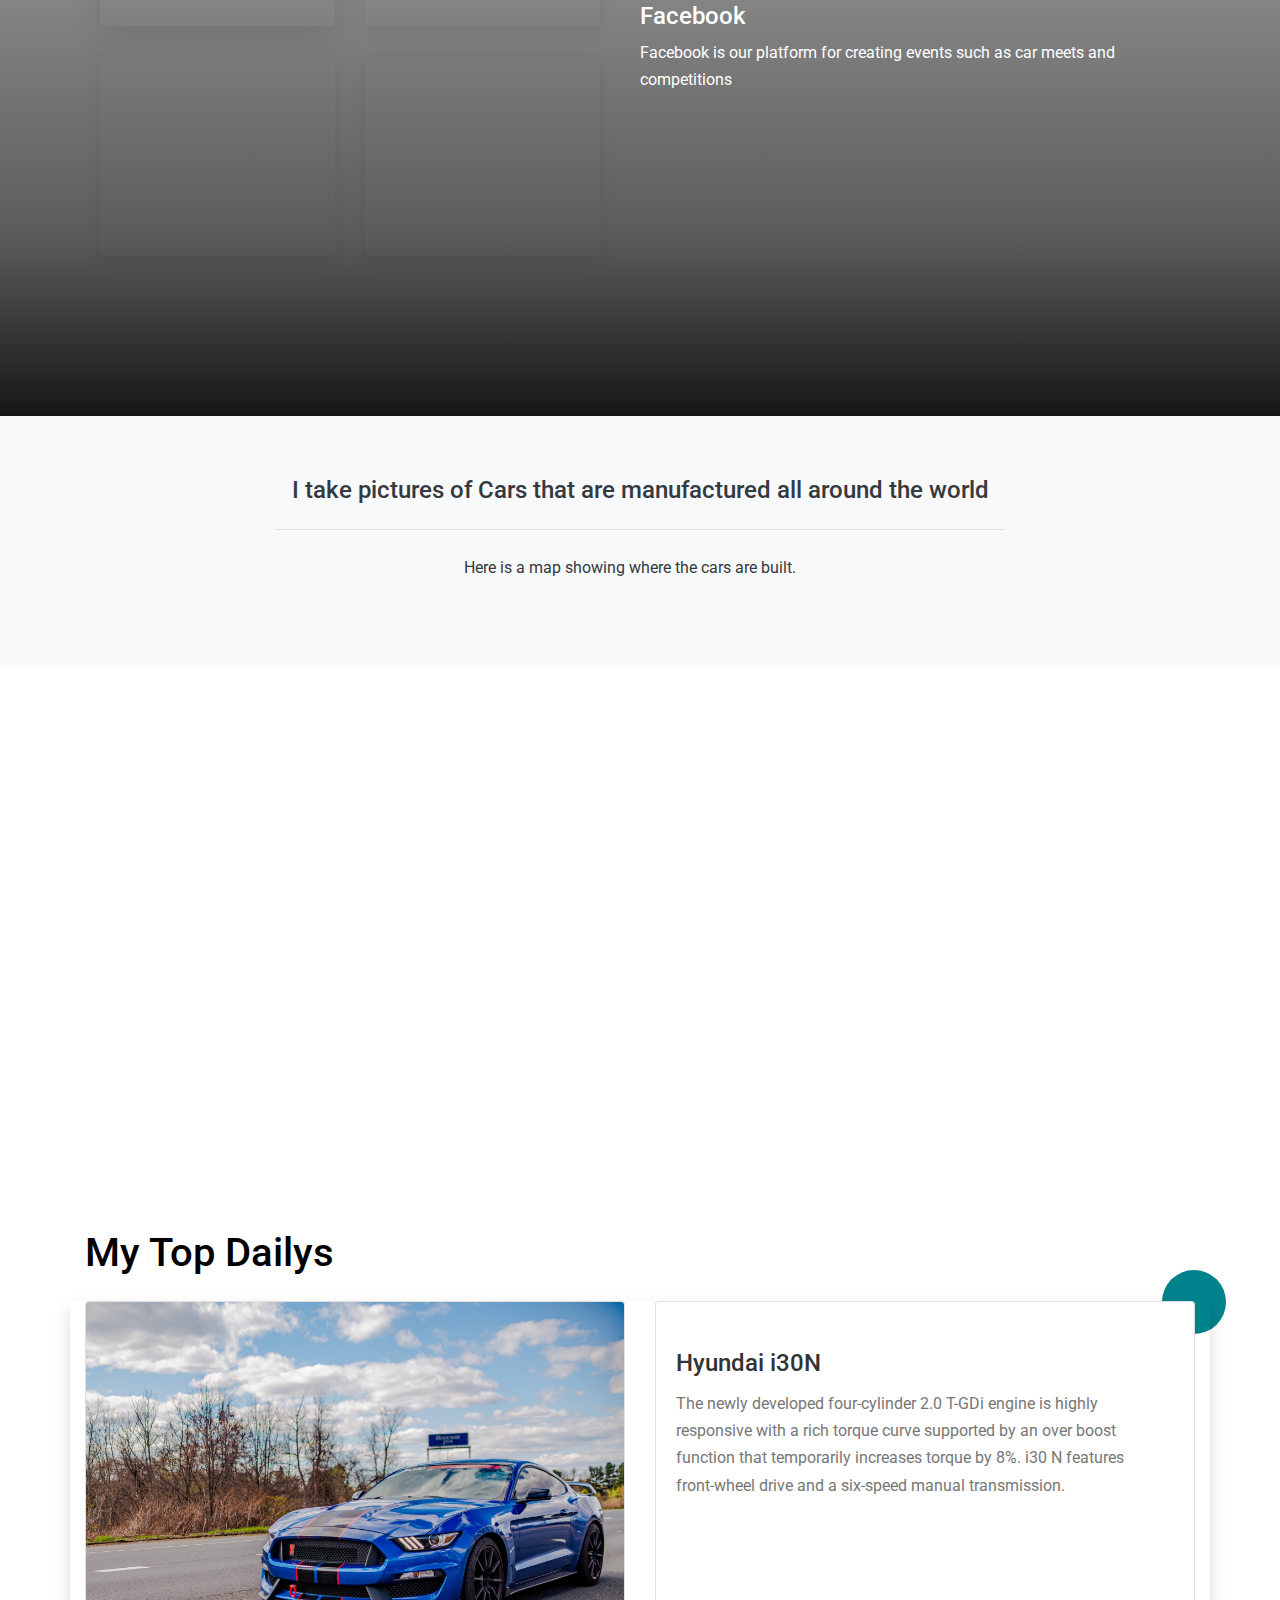
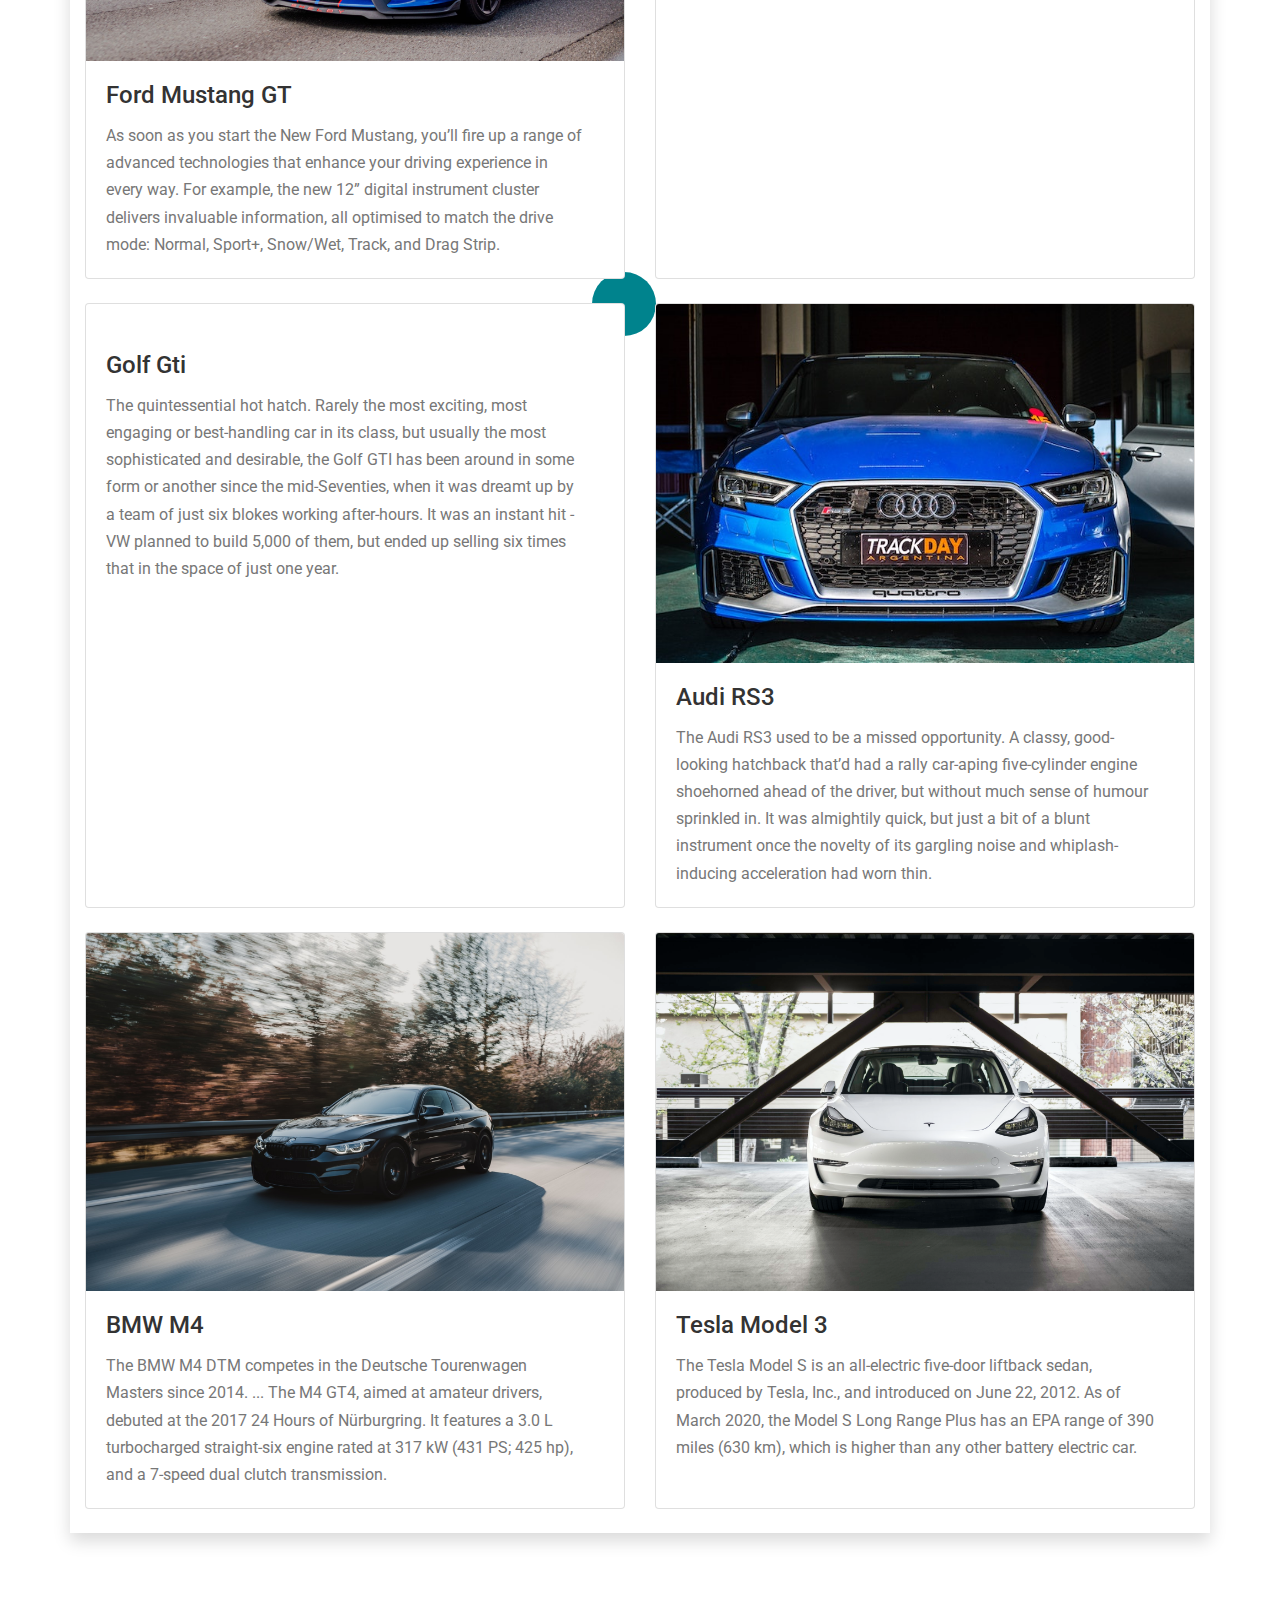
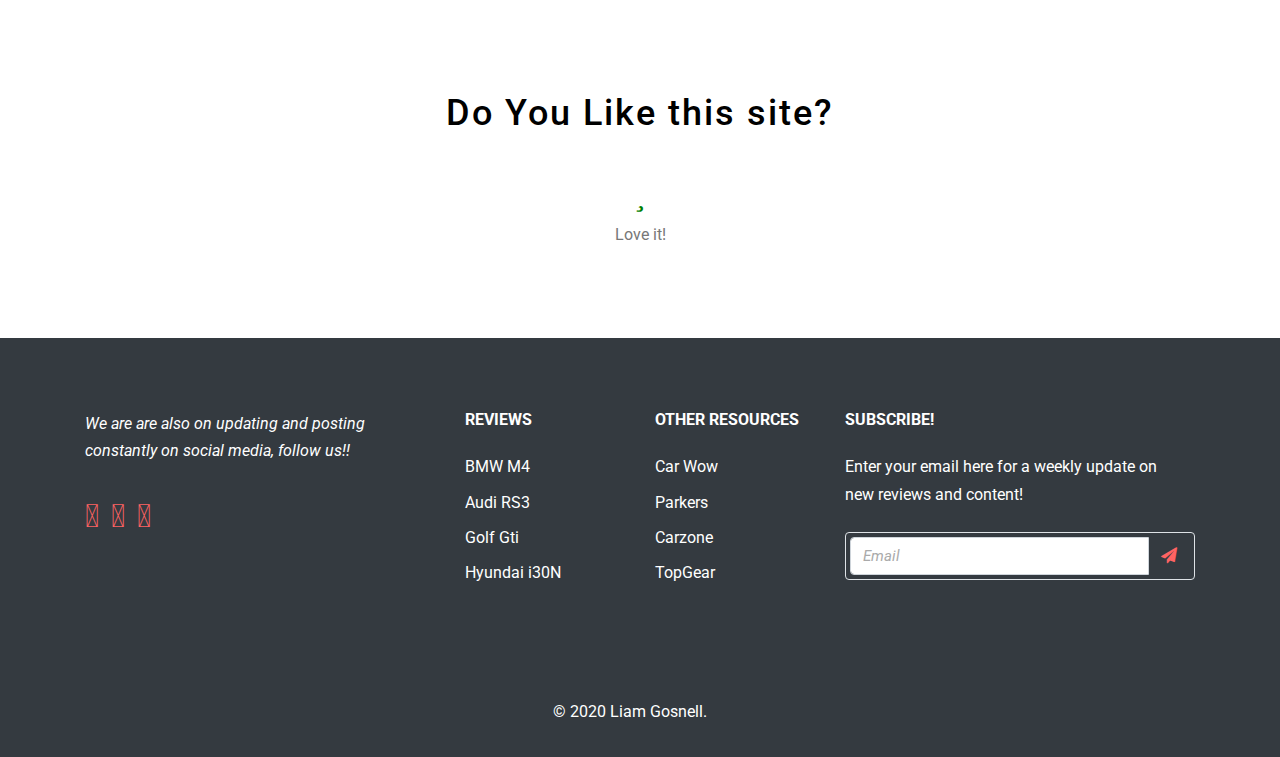
==== commit 0800286a: "added video" ====
--- a/index.html
+++ b/index.html
@@ -187,9 +187,9 @@
             <div class="container">
                 <div class="row justify-content-center">
                     <div class="col-lg-8 text-center">
-                        <h2 class="text-dark mt-0">We have Pic's of Cars from all around the world</h2>
+                        <h2 class="text-dark mt-0">I take pictures of Cars that are manufactured all around the world</h2>
                         <hr class="divider light my-4" />
-                        <p class="text-dark mb-4">Here is a map showing where our photo'd cars are built.</p>
+                        <p class="text-dark mb-4">Here is a map showing where the cars are built.</p>
                         
                     </div>
                 </div>
@@ -207,7 +207,7 @@
 	<div class="container ">
 
   
-       <h1 class="my-4">Our Top Dailys
+       <h1 class="my-4">My Top Dailys
       </h1>
 
       <div class="row shadow">
